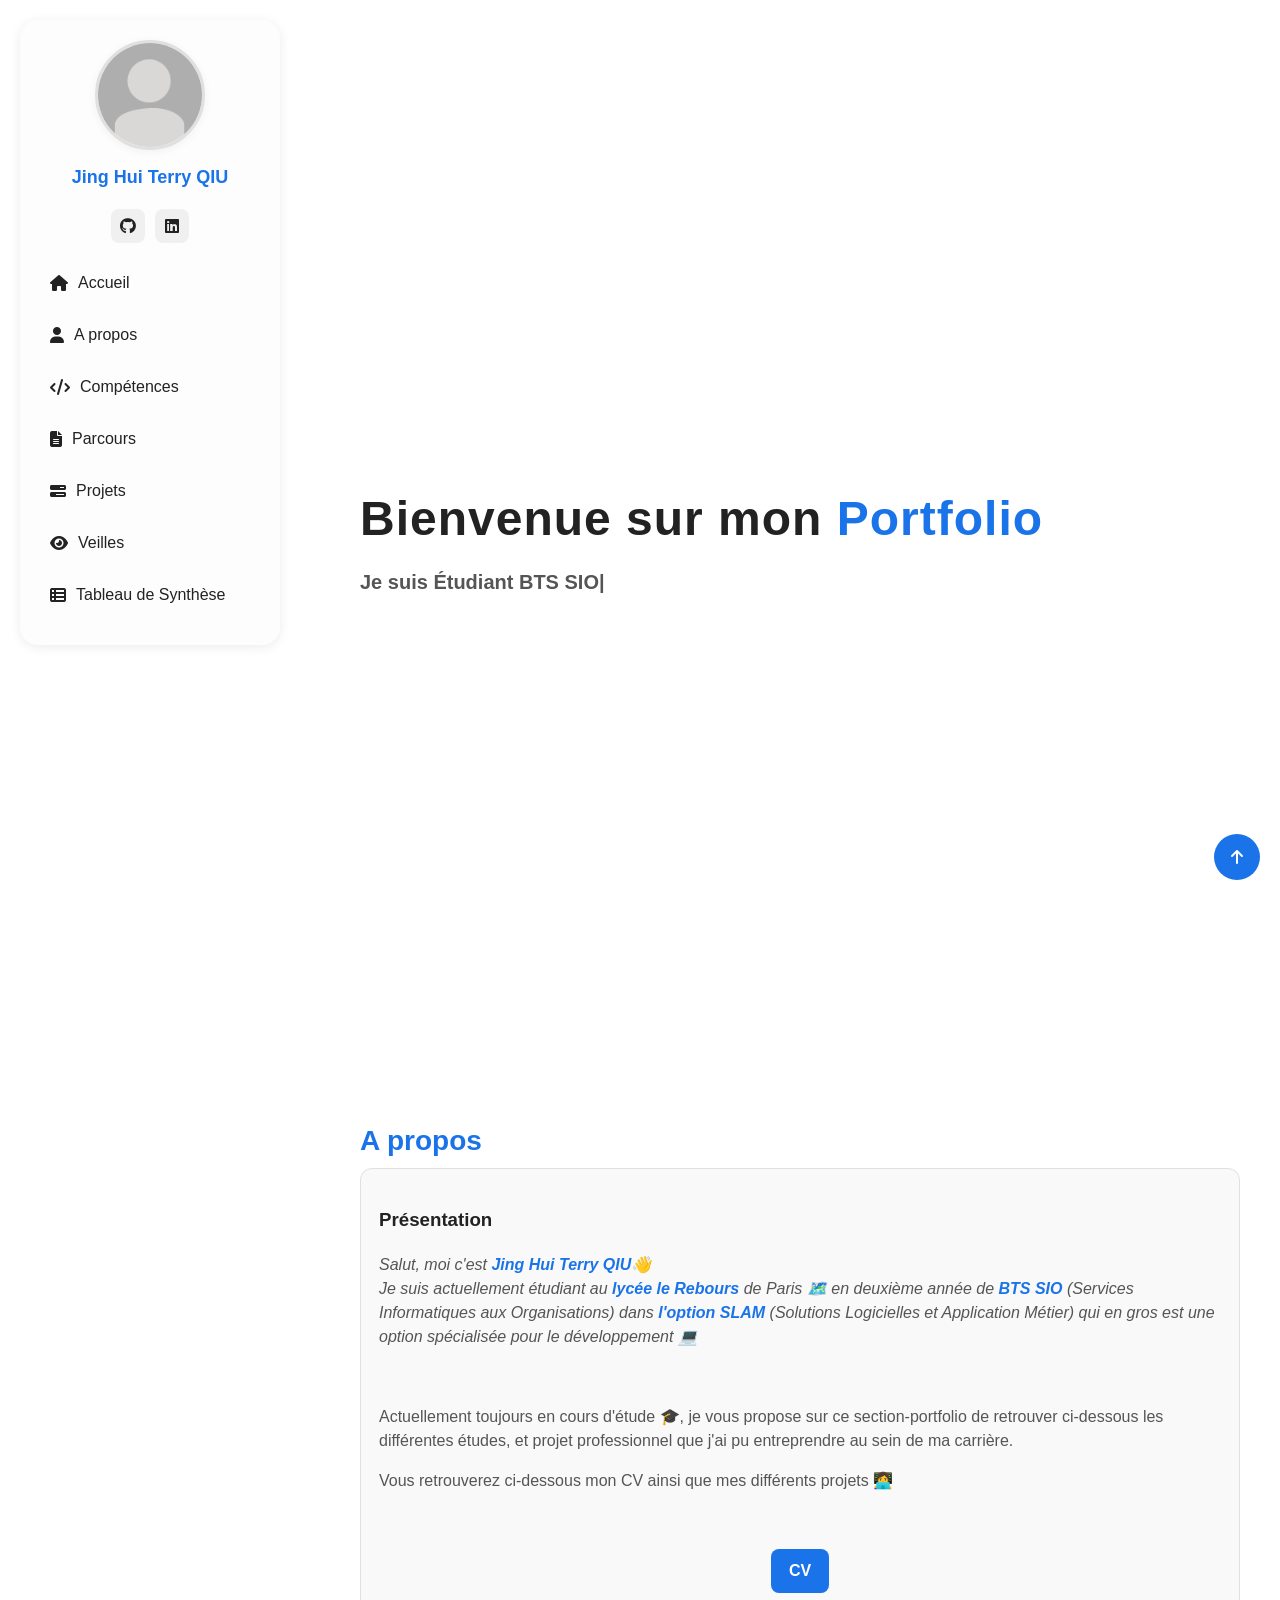
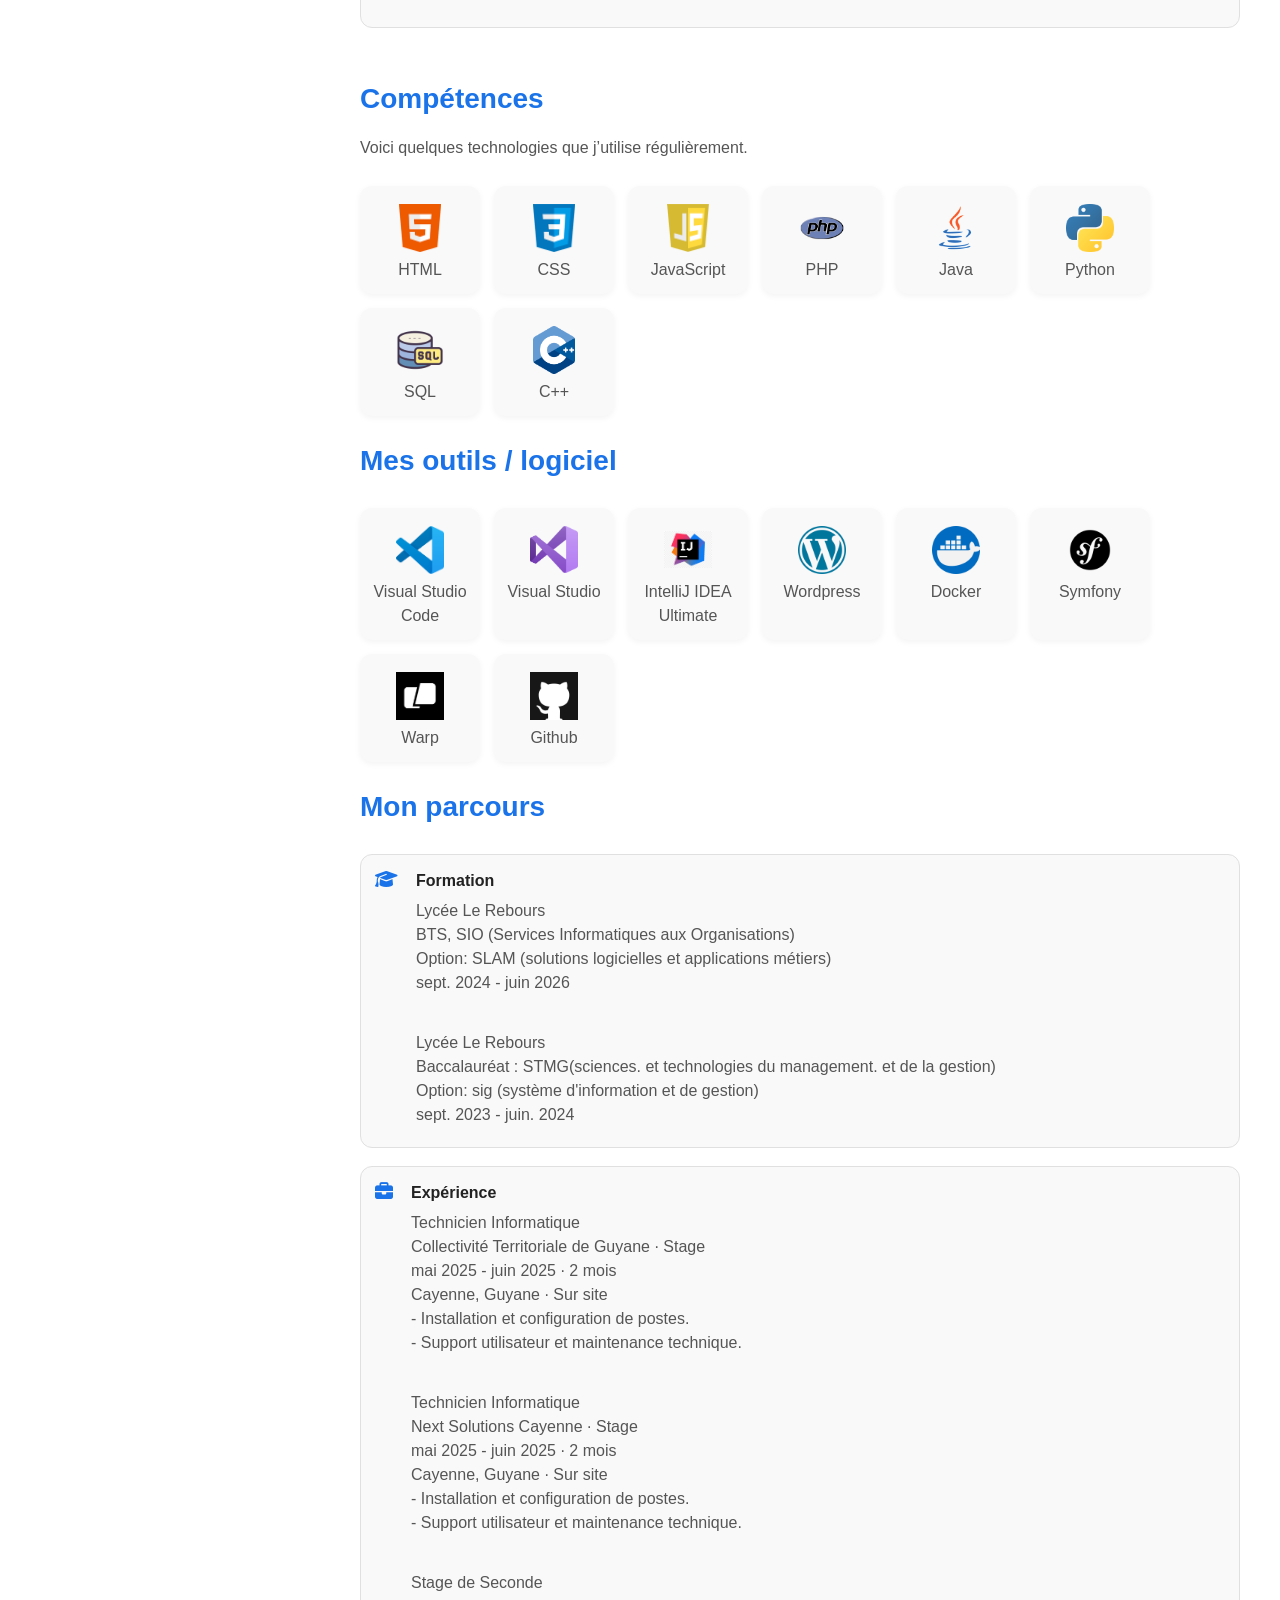
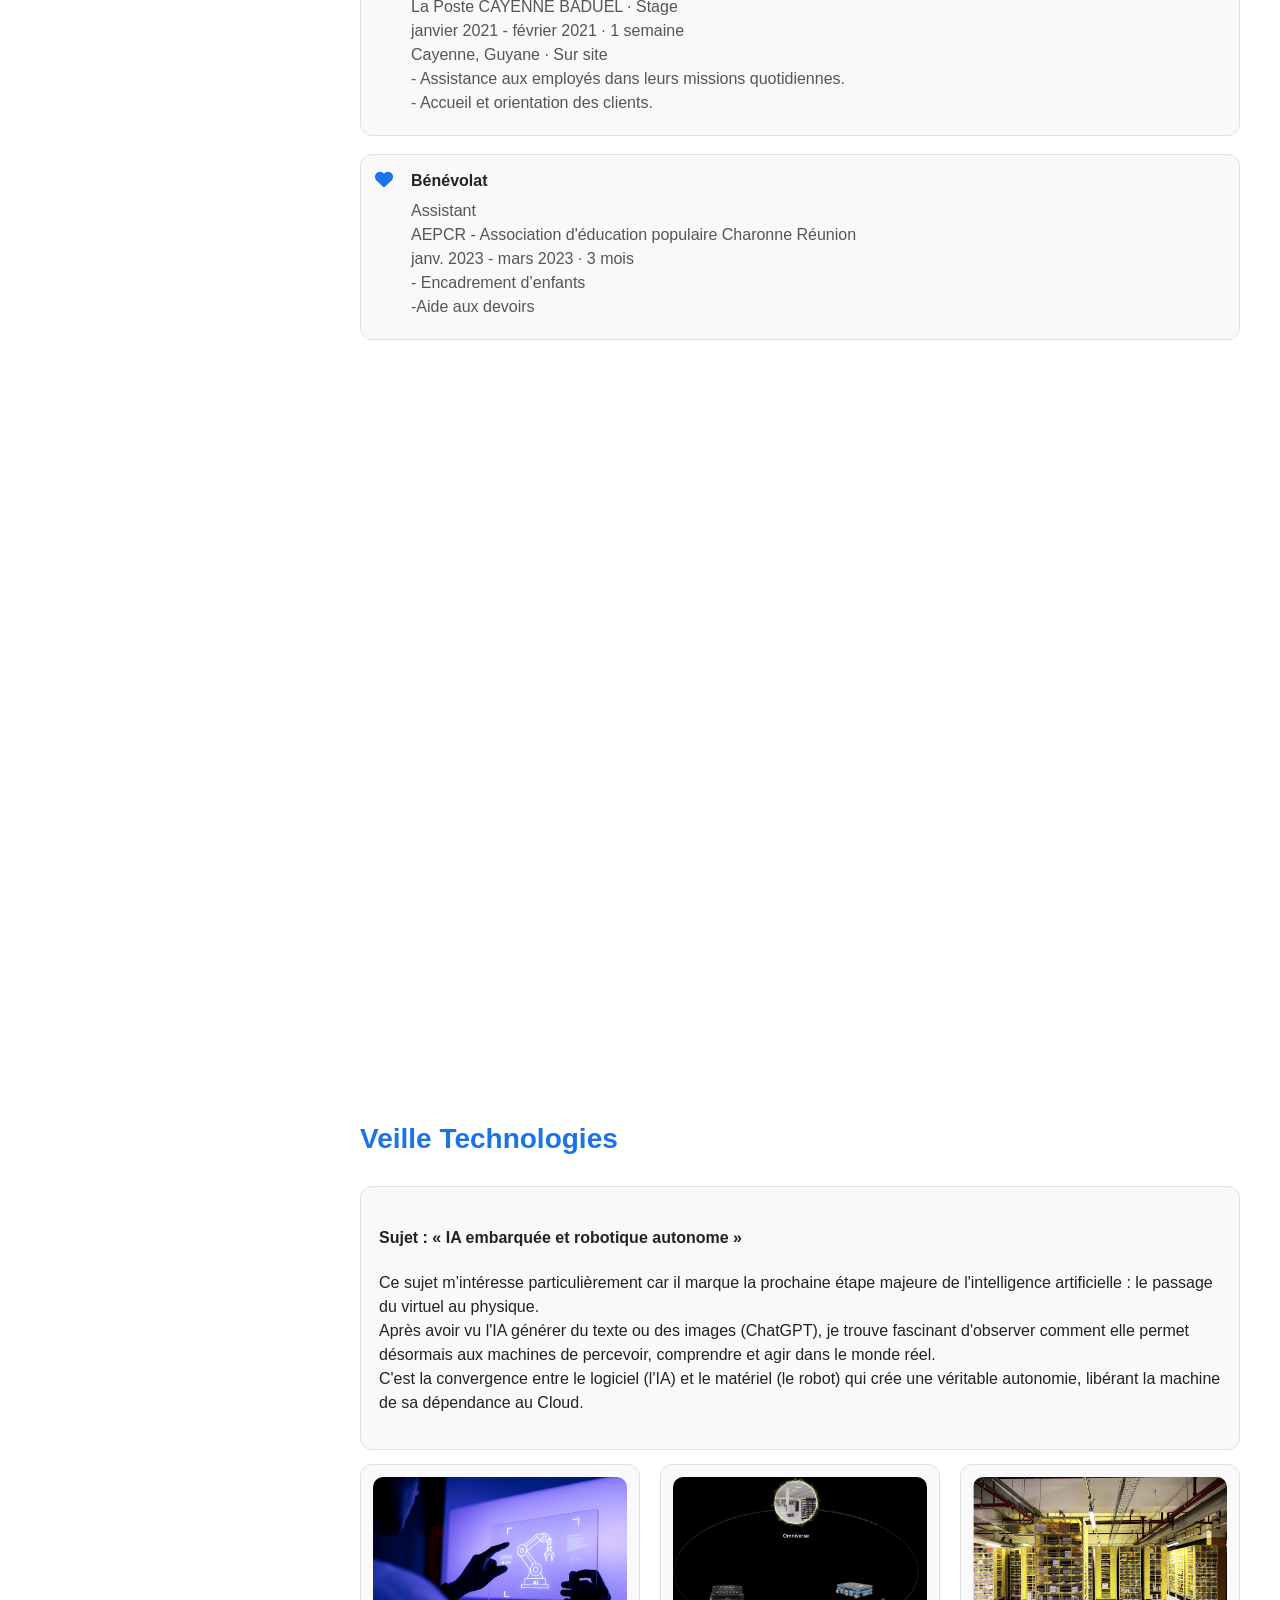
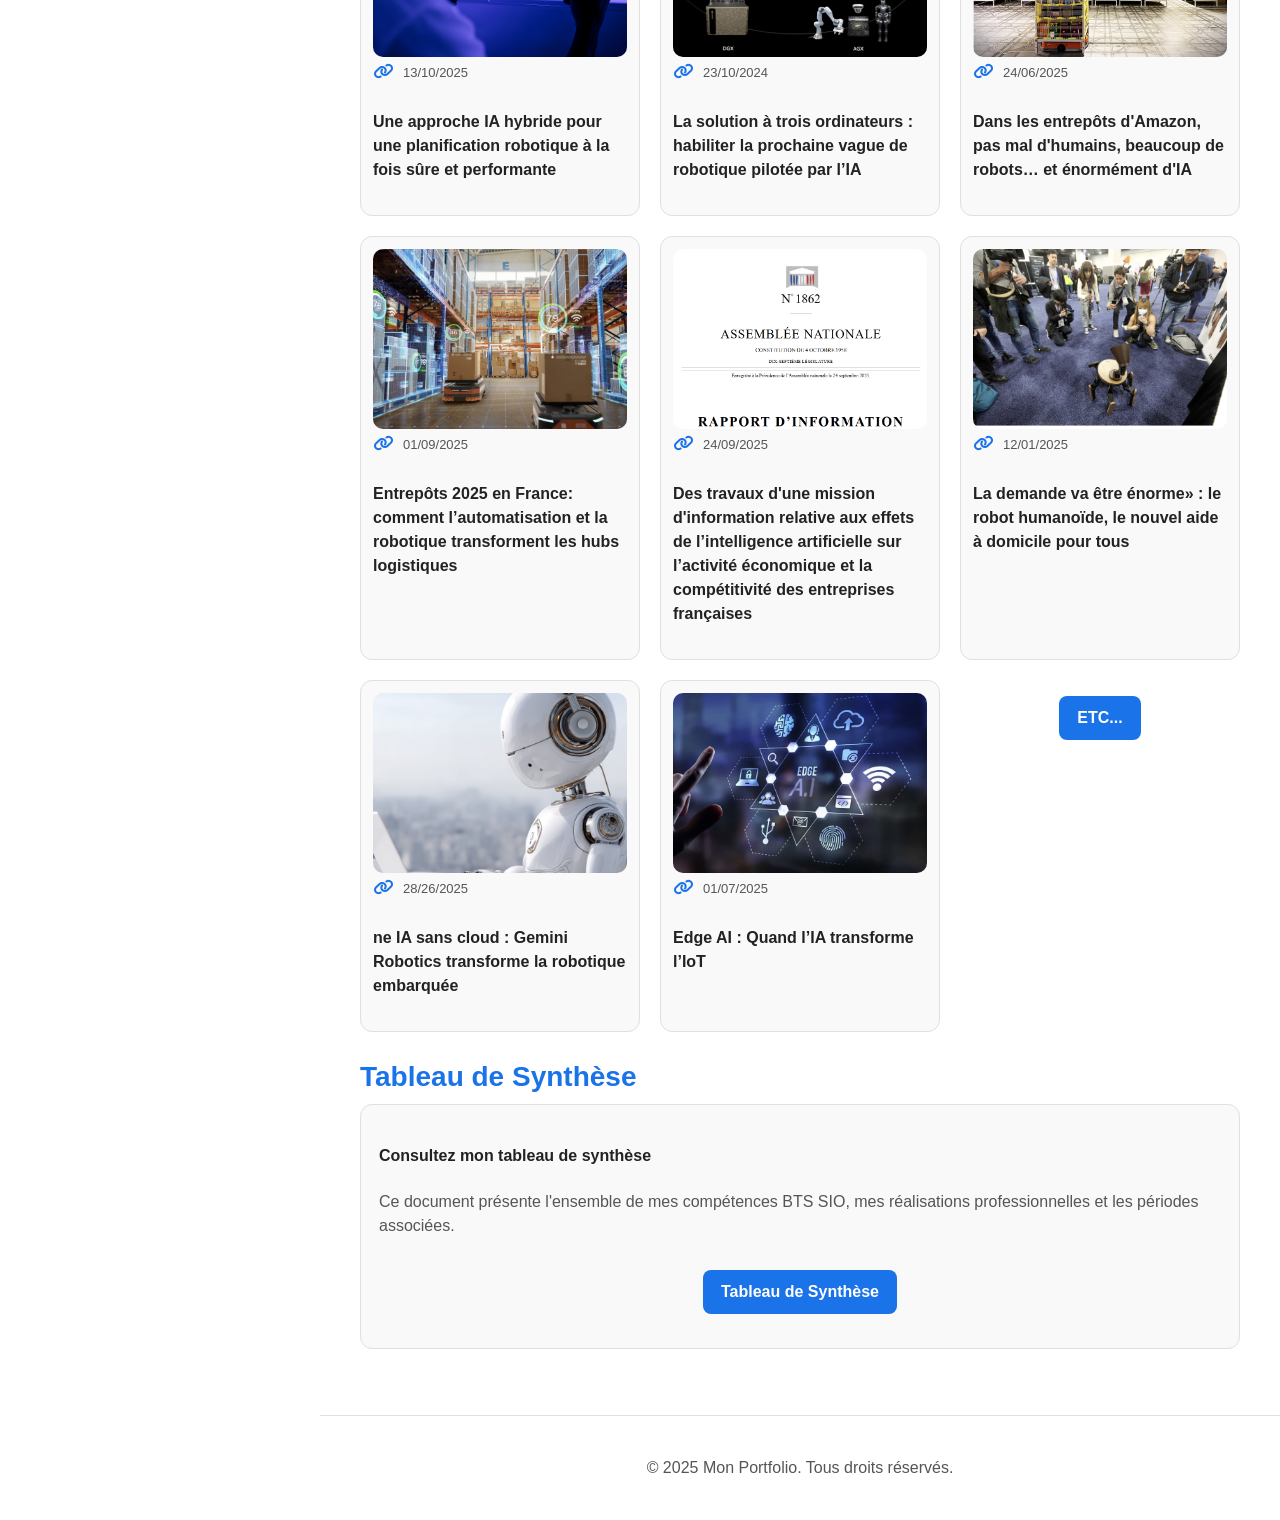
==== index.html @ a41302c7 "mise a jour 01" ====
<!DOCTYPE html>
<html lang="fr">
<head>
  <meta charset="UTF-8">
  <meta name="viewport" content="width=device-width, initial-scale=1.0">
  <title>Portfolio BTS SIO | Jing Hui Terry QIU</title>
  
  <link href="style.css" rel="stylesheet">
  <link rel="stylesheet" href="https://cdnjs.cloudflare.com/ajax/libs/font-awesome/6.5.0/css/all.min.css">

</head>

<body>

  <button type="button" class="mobile-nav-toggle d-xl-none">
    <i class="fas fa-bars"></i>
  </button>

  <div id="preloader">
    <div id="status"></div>
  </div>

  <header id="header">
    <div class="profile">
      <div class="blob"></div>
      <img src="img/anonyme.png" alt="Ma photo" class="img-fluid rounded-circle">
      <h1 class="neon">Jing Hui Terry QIU</h1>
      <div class="social-links mt-3">
        <a href="https://github.com/TerryQiu3007" target="_blank"><i class="fab fa-github"></i></a>
        <a href="https://www.linkedin.com/in/jing-hui-terry-qiu-37238132b/" target="_blank"><i class="fab fa-linkedin"></i></a>
      </div>
    </div>

    <nav class="nav-menu">
      <ul>
        <li class="active"><a href="#hero"><i class="fas fa-house"></i> <span>Accueil</span></a></li>
        <li><a href="#about"><i class="fas fa-user"></i> <span>A propos</span></a></li>
        <li><a href="#section-competences"><i class="fas fa-code"></i> <span>Compétences</span></a></li>
        <li><a href="#section-parcours"><i class="fas fa-file-alt"></i> <span>Parcours</span></a></li>
        <li><a href="#section-projet"><i class="fa-solid fa-bars-progress"></i> <span>Projets</span></a></li>
        <li><a href="#section-epreuves"><i class="fa-solid fa-eye"></i> <span>Veilles</span></a></li>
        <li><a href="#section-tableau"><i class="fa-solid fa-table-list"></i> <span>Tableau de Synthèse</span></a></li>
      </ul>
    </nav>
  </header>

  <section id="hero">
    <div class="conteneur-hero">
      <h1>Bienvenue sur mon <span class="neon">Portfolio</span></h1>
      <h3>Je suis <span class="typed-text"></span><span class="typed-cursor">|</span></h3>
    </div>
  </section>

  <main id="main">

    <section id="about" class="section-presentation reveal">
      <div class="titre-section">
        <h2>A propos</h2>
        <div class="carte-service">
        <h3>Présentation</h3>
    
            <p class="texte-italique">
             Salut, moi c'est <b><strong class="neon2">Jing Hui Terry QIU</strong></b>👋<br>
			 Je suis actuellement étudiant au <b class="neon2">lycée le Rebours</b> de Paris 🗺️ en deuxième année de <b class="neon2">BTS SIO</b> (Services Informatiques aux Organisations) dans <b class="neon2">l'option SLAM</b> (Solutions Logicielles et Application Métier) qui en gros est une option spécialisée pour le développement 💻 
            </p>
			<br>
            <p>
             Actuellement toujours en cours d'étude 🎓, je vous propose sur ce section-portfolio de retrouver ci-dessous les différentes études, et projet professionnel que j'ai pu entreprendre au sein de ma carrière.
            </p>
			
			<p>
           Vous retrouverez ci-dessous mon CV ainsi que mes différents projets  👩‍💻
            </p>
			<br>
      <center>
			<div class="bouton-cv"><a href="pj/CV.pdf" target="_blank">
				<div style="text-align: center;"><p><span class="bg"></span><span class="base"></span><span class="text">CV</span></p></div></a>
			</div>
      </center>
    </div>
        </div>
    </section>
<br>
    <section id="section-competences" class="section-competences reveal">
      <div class="titre-section">
        <h2>Compétences</h2>
        <p>Voici quelques technologies que j’utilise régulièrement.</p>
      </div>
      <div class="skills-part">
        <div class="skills-parent">
          <div class="carte-competence reveal">
            <div class="icone-competence"><img src="img/html.png" alt="HTML"></div>
            <div class="skills-name"><p>HTML</p></div>
          </div>
          <div class="carte-competence reveal">
            <div class="icone-competence"><img src="img/css.png" alt="CSS"></div>
            <div class="skills-name"><p>CSS</p></div>
          </div>
          <div class="carte-competence reveal">
            <div class="icone-competence"><img src="img/javascript.png" alt="JS"></div>
            <div class="skills-name"><p>JavaScript</p></div>
          </div>
          <div class="carte-competence reveal">
            <div class="icone-competence"><img src="img/php.png" alt="PHP"></div>
            <div class="skills-name"><p>PHP</p></div>
          </div>
          <div class="carte-competence reveal">
            <div class="icone-competence"><img src="img/java.png" alt="JAVA"></div>
            <div class="skills-name"><p>Java</p></div>
          </div>
          <div class="carte-competence reveal">
            <div class="icone-competence"><img src="img/python.png" alt="PY"></div>
            <div class="skills-name"><p>Python</p></div>
          </div>
          <div class="carte-competence reveal">
            <div class="icone-competence"><img src="img/sql.png" alt="SQL"></div>
            <div class="skills-name"><p>SQL</p></div>
          </div>
          <div class="carte-competence reveal">
            <div class="icone-competence"><img src="img/cpp.png" alt="CPP"></div>
            <div class="skills-name"><p>C++</p></div>
          </div>
        </div>
      </div>
      <br>
      <div class="titre-section">
      <h2>Mes outils / logiciel</h2>
      </div>
      <div class="skills-part">
        <div class="skills-parent">
          <div class="carte-competence reveal"><div class="icone-competence"><img src="img/vscode.png" alt="vscode"></div><div class="skills-name"><p>Visual Studio Code</p></div></div>
          <div class="carte-competence reveal"><div class="icone-competence"><img src="img/vs.png" alt="vs"></div><div class="skills-name"><p>Visual Studio</p></div></div>
          <div class="carte-competence reveal"><div class="icone-competence"><img src="img/IJ.png" alt="IJU"></div><div class="skills-name"><p>IntelliJ IDEA Ultimate</p></div></div>
          <div class="carte-competence reveal"><div class="icone-competence"><img src="img/wordpress.png" alt="wordpress"></div><div class="skills-name"><p>Wordpress</p></div></div>
          <div class="carte-competence reveal"><div class="icone-competence"><img src="img/docker.png" alt="Docker"></div><div class="skills-name"><p>Docker</p></div></div>
          <div class="carte-competence reveal"><div class="icone-competence"><img src="img/symfony.png" alt="symfony"></div><div class="skills-name"><p>Symfony</p></div></div>
          <div class="carte-competence reveal"><div class="icone-competence"><img src="img/warp.png" alt="warp"></div><div class="skills-name"><p>Warp</p></div></div>
          <div class="carte-competence reveal"><div class="icone-competence"><img src="img/github.png" alt="github"></div><div class="skills-name"><p>Github</p></div></div>
        </div>
      </div>  

    </section>
    <br>
    <section id="section-parcours" class="section-parcours reveal">
      <div class="titre-section">
        <h2>Mon parcours</h2>
      </div>
      <div class="carte-parcours">
        <div class="icone-parcours"><i class="fas fa-graduation-cap"></i></div>
        <div class="contenu-parcours">
          <div class="entete-parcours"><h4>Formation</h4></div>
          <div class="texte-parcours">
            <p>
            Lycée Le Rebours<br>
            BTS, SIO (Services Informatiques aux Organisations)<br>
            Option: SLAM (solutions logicielles et applications métiers)<br>
            sept. 2024 - juin 2026
            </p>
            <br>
            <p>
            Lycée Le Rebours<br>
            Baccalauréat : STMG(sciences. et technologies du management. et de la gestion)<br>
            Option: sig (système d'information et de gestion)<br>
            sept. 2023 - juin. 2024<br>
            </p>
          </div>
        </div>
      </div>
      <div class="carte-parcours">
        <div class="icone-parcours"><i class="fas fa-briefcase"></i></div>
        <div class="contenu-parcours">
          <div class="entete-parcours"><h4>Expérience</h4></div>
          <div class="texte-parcours">
          <p>
          Technicien Informatique<br>
          Collectivité Territoriale de Guyane · Stage<br>
          mai 2025 - juin 2025 · 2 mois<br>
          Cayenne, Guyane · Sur site<br>
          - Installation et configuration de postes.<br>
          - Support utilisateur et maintenance technique.<br>
          </p>
          <br>
          <p>
          Technicien Informatique<br>
          Next Solutions Cayenne · Stage<br>
          mai 2025 - juin 2025 · 2 mois<br>
          Cayenne, Guyane · Sur site<br>
          - Installation et configuration de postes.<br>
          - Support utilisateur et maintenance technique.<br>
          </p>
          <br>
          <p>
          Stage de Seconde<br>
          La Poste CAYENNE BADUEL · Stage<br>
          janvier 2021 - février 2021 · 1 semaine<br>
          Cayenne, Guyane · Sur site<br>
          - Assistance aux employés dans leurs missions quotidiennes.<br>
          - Accueil et orientation des clients.<br>
          </p>
          </div>
        </div>
      </div>
      <div class="carte-parcours">
        <div class="icone-parcours"><i class="fa-solid fa-heart"></i></div>
        <div class="contenu-parcours">
          <div class="entete-parcours"><h4>Bénévolat</h4></div>
          <div class="texte-parcours">
            <p>
            Assistant<br>
            AEPCR - Association d'éducation populaire Charonne Réunion<br>
            janv. 2023 - mars 2023 · 3 mois<br>
            - Encadrement d’enfants <br>
            -Aide aux devoirs<br>
            </p>
          </div>
        </div>
      </div>
    </section>

    <section id="section-projet" class="section-projet reveal">
      <div class="titre-section">
        <h2>Projet</h2>
        <p>Quelques projets réalisés.</p>
      </div>
      <div class="conteneur-projets">

        <div class="carte-projet">
          <div class="image-projet">
            <img src="img/tetris.png" alt="projet1">
          </div>
          <a href="https://github.com/TerryQiu3007/Tetris"target="_blank"><i class="fas fa-link"></i></a>
          <span class="date">2025</span>
          <h4>Tetris</h4>
        </div>

        <div class="carte-projet">
          <div class="image-projet">
            <img src="img/jeux_plant.png" alt="projet2">
          </div>
          <a href="https://github.com/TerryQiu3007/Plant"target="_blank"><i class="fas fa-link"></i></a>
          <span class="date">2025</span>
          <h4>Plant</h4>
        </div>

        <div class="carte-projet">
          <div class="image-projet">
            <img src="img/PvZ.png" alt="projet3">
          </div>
          <a href="https://github.com/TerryQiu3007/PvZ"target="_blank"><i class="fas fa-link"></i></a>
          <span class="date">2025</span>
          <h4>Plante vs Zombie</h4>
        </div>

        <div class="carte-projet">
          <div class="image-projet">
            <img src="img/Lemust.png" alt="projet3">
          </div>
          <a href="https://sio2026-wp-jhtqzb.sio1-2lerebours.org/wordpress/"target="_blank"><i class="fas fa-link"></i></a>
          <span class="date">2025</span>
          <h4>Site Wordpress</h4>
        </div>

         <div class="carte-projet">
          <div class="image-projet">
            <img src="img/pokemon_explorer.png" alt="projet3">
          </div>
          <span class="date">2024</span>
          <h4>Site Vitrine (API)</h4>
        </div>

      </div>
    </section>
    <br>
    <section id="section-epreuves" class="section-epreuves reveal">
      <div class="titre-section">
        <h2>Veille Technologies</h2>
      </div>
      <div class="carte-service">
        <h4 class="title">Sujet : « IA embarquée et robotique autonome »</h4>
        <p>
        Ce sujet m’intéresse particulièrement car il marque la prochaine étape majeure de l'intelligence artificielle : le passage du virtuel au physique. <br>
        Après avoir vu l'IA générer du texte ou des images (ChatGPT), je trouve fascinant d'observer comment elle permet désormais aux machines de percevoir, comprendre et agir dans le monde réel. <br>
        C'est la convergence entre le logiciel (l'IA) et le matériel (le robot) qui crée une véritable autonomie, libérant la machine de sa dépendance au Cloud.<br>
        </p>
      </div>
      <section class="section-projet">
      <div class="conteneur-projets">
        <div class="carte-projet">
          <div class="image-projet"><img src="img/art1.png" alt="Article1"></div>
          <a href="https://list.cea.fr/fr/13-octobre-2025-une-approche-ia-hybride-pour-une-planification-robotique-a-la-fois-sure-et-performante/"target="_blank"><i class="fas fa-link"></i></a><span class="date">13/10/2025</span><h4>Une approche IA hybride pour une planification robotique à la fois sûre et performante</h4>
        </div>
        <div class="carte-projet">
          <div class="image-projet"><img src="img/art2.png" alt="Article2"></div>
          <a href="https://blogs.nvidia.fr/les-trois-solutions-informatiques-habiliter-la-prochaine-vague-de-robotique-pilotee-par-lia/"target="_blank"><i class="fas fa-link"></i></a><span class="date">23/10/2024</span><h4>La solution à trois ordinateurs : habiliter la prochaine vague de robotique pilotée par l’IA</h4>
        </div>
        <div class="carte-projet">
          <div class="image-projet"><img src="img/art3.png" alt="Article3"></div>
          <a href="https://www.journaldunet.com/retail/1542619-dans-les-entrepots-d-amazon-pas-mal-d-humains-beaucoup-de-robots-et-enormement-d-ia/"target="_blank"><i class="fas fa-link"></i></a><span class="date">24/06/2025</span><h4>Dans les entrepôts d'Amazon, pas mal d'humains, beaucoup de robots… et énormément d'IA</h4>
        </div>
        <div class="carte-projet">
          <div class="image-projet"><img src="img/art4.png" alt="Article4"></div>
          <a href="https://www.depotinfo.fr/article/entrepot-marche-nouvelles/entrepots-2025-en-france-comment-lautomatisation-et-la-robotique-transforment-les-hubs-logistiques"target="_blank"><i class="fas fa-link"></i></a><span class="date">01/09/2025</span><h4>Entrepôts 2025 en France: comment l’automatisation et la robotique transforment les hubs logistiques</h4>
        </div>
        <div class="carte-projet">
          <div class="image-projet"><img src="img/art5.png" alt="Article5"></div>
          <a href="https://www.assemblee-nationale.fr/dyn/17/rapports/cion-eco/l17b1862_rapport-information"target="_blank"><i class="fas fa-link"></i></a><span class="date">24/09/2025</span><h4>Des travaux d'une mission d'information relative aux effets de l’intelligence artificielle sur l’activité économique et la compétitivité des entreprises françaises</h4>
        </div>
        <div class="carte-projet">
          <div class="image-projet"><img src="img/art6.png" alt="Article6"></div>
          <a href="https://emploi.lefigaro.fr/formation-professionnelle/la-demande-va-etre-enorme-le-robot-humanoide-le-nouvel-aide-a-domicile-pour-tous-20250112"target="_blank"><i class="fas fa-link"></i></a><span class="date">12/01/2025</span><h4>La demande va être énorme» : le robot humanoïde, le nouvel aide à domicile pour tous</h4>
        </div>
        <div class="carte-projet">
          <div class="image-projet"><img src="img/art7.png" alt="Article7"></div>
          <a href="https://www.aivancity.ai/blog/une-ia-sans-cloud-gemini-robotics-transforme-la-robotique-embarquee/"target="_blank"><i class="fas fa-link"></i></a><span class="date">28/26/2025</span><h4>ne IA sans cloud : Gemini Robotics transforme la robotique embarquée</h4>
        </div>
        <div class="carte-projet">
          <div class="image-projet"><img src="img/art8.png" alt="Article8"></div>
          <a href="https://hapyservices.com/edge-ai/"target="_blank"><i class="fas fa-link"></i></a><span class="date">01/07/2025</span><h4>Edge AI : Quand l’IA transforme l’IoT</h4>
        </div>

        <center>
          <div class="bouton-cv"><a href="pj/tableau.pdf" target="_blank">
				    <div style="text-align: center;"><p><span class="bg"></span><span class="base"></span><span class="text">ETC...</span></p></div></a>
			    </div>
        </center>

      </div>
      </section>

      <br>
    </section>
    <section id="section-tableau" class="section-contact reveal">
      <div class="titre-section">
        <h2>Tableau de Synthèse</h2>
        <div class="carte-service">
          <h4 class="title">Consultez mon tableau de synthèse</h4>
          <p>Ce document présente l'ensemble de mes compétences BTS SIO, mes réalisations professionnelles et les périodes associées.</p>
          <center>
            <div class="bouton-cv"><a href="pj/8 - BTS SIO - Tableau de synthèse - Epreuve E5.pdf" target="_blank">
				      <div style="text-align: center;"><p><span class="bg"></span><span class="base"></span><span class="text">Tableau de Synthèse</span></p></div></a>
			      </div>
          </center>
        </div>
      </div>
    </section>

  </main>

  <footer id="footer">
    <p>&copy; 2025 Mon Portfolio. Tous droits réservés.</p>
  </footer>

  <a href="#hero" class="bouton-retour-haut"><i class="fas fa-arrow-up"></i></a>

<script>
  document.addEventListener("DOMContentLoaded", function() {
    
    // 1. Suppression du Preloader
    const preloader = document.getElementById("preloader");
    if (preloader) {
      setTimeout(() => {
        preloader.style.opacity = "0";
        setTimeout(() => { preloader.style.display = "none"; }, 500);
      }, 500);
    }

    // 2. Gestion du Menu Mobile
    const mobileNavToggle = document.querySelector('.mobile-nav-toggle');
    const header = document.getElementById('header');
    const body = document.body;

    if (mobileNavToggle) {
      mobileNavToggle.addEventListener('click', function() {
        header.classList.toggle('mobile-nav-active');
        body.classList.toggle('mobile-nav-active');
        this.querySelector('i').classList.toggle('fa-bars');
        this.querySelector('i').classList.toggle('fa-xmark');
      });
    }

    // Fermer le menu mobile lors du clic sur un lien
    const navLinks = document.querySelectorAll('.nav-menu a');
    navLinks.forEach(link => {
      link.addEventListener('click', () => {
        if (header.classList.contains('mobile-nav-active')) {
          header.classList.remove('mobile-nav-active');
          body.classList.remove('mobile-nav-active');
          mobileNavToggle.querySelector('i').classList.add('fa-bars');
          mobileNavToggle.querySelector('i').classList.remove('fa-xmark');
        }
      });
    });

    // 3. Highlight du menu au scroll (Active Link)
    const sections = document.querySelectorAll('section');
    window.addEventListener('scroll', () => {
      let current = '';
      sections.forEach(section => {
        const sectionTop = section.offsetTop;
        const sectionHeight = section.clientHeight;
        if (pageYOffset >= (sectionTop - sectionHeight / 3)) {
          current = section.getAttribute('id');
        }
      });

      navLinks.forEach(a => {
        a.parentElement.classList.remove('active');
        if (a.getAttribute('href').includes(current)) {
          a.parentElement.classList.add('active');
        }
      });
    });

    // 4. Animation d'apparition au scroll (Intersection Observer)
    const revealElements = document.querySelectorAll('.reveal');
    const revealObserver = new IntersectionObserver((entries) => {
      entries.forEach(entry => {
        if (entry.isIntersecting) {
          entry.target.classList.add('active');
        }
      });
    }, { threshold: 0.1 });

    revealElements.forEach(el => revealObserver.observe(el));

    // 5. Effet Machine à écrire (Typing Effect)
    const typedTextSpan = document.querySelector(".typed-text");
    const textArray = ["Étudiant BTS SIO", "Développeur SLAM", "Passionné d'Info"];
    let textArrayIndex = 0;
    let charIndex = 0;

    function type() {
      if (charIndex < textArray[textArrayIndex].length) {
        typedTextSpan.textContent += textArray[textArrayIndex].charAt(charIndex);
        charIndex++;
        setTimeout(type, 100);
      } else {
        setTimeout(erase, 2000);
      }
    }

    function erase() {
      if (charIndex > 0) {
        typedTextSpan.textContent = textArray[textArrayIndex].substring(0, charIndex - 1);
        charIndex--;
        setTimeout(erase, 50);
      } else {
        textArrayIndex++;
        if (textArrayIndex >= textArray.length) textArrayIndex = 0;
        setTimeout(type, 1000);
      }
    }
    
    // Lancer l'effet machine à écrire s'il y a l'élément
    if(typedTextSpan) type();

  });
</script>

</body>
</html>
---- style.css ----
:root{
  --bg:#ffffff; /* fond général */
  --card:#f9f9f9;
  --muted:#555555;
  --accent:#1a73e8;
  --accent-2:#185abc;
  --glass: rgba(0,0,0,0.03);
  --neon:#1a73e8;
  --neon-2:#333333;
  --text:#222222;
  --max-width:1100px;
}


/* --- CSS CRITIQUE POUR LE DESIGN --- */
    html {
      scroll-behavior: smooth;
    }

    /* Bouton Mobile */
    .mobile-nav-toggle {
      position: fixed;
      top: 15px;
      right: 15px;
      z-index: 9999;
      background: #333; /* A ajuster selon votre thème */
      color: #fff;
      border: 0;
      padding: 10px 15px;
      border-radius: 5px;
      cursor: pointer;
      display: none; /* Caché sur PC */
    }

    @media (max-width: 991px) {
      .mobile-nav-toggle { display: block; }
      
      /* Menu Mobile caché par défaut */
      header {
        left: -300px;
        transition: 0.5s;
        position: fixed;
        width: 300px;
        height: 100vh;
        z-index: 999;
        background: #040b14; /* Fond sombre par défaut */
      }
      
      header.mobile-nav-active {
        left: 0;
      }

      body.mobile-nav-active {
        overflow: hidden; /* Empêche le scroll quand menu ouvert */
      }
    }

    /* Animation d'apparition au scroll (Reveal) */
    .reveal {
      opacity: 0;
      transform: translateY(30px);
      transition: all 0.8s ease-out;
    }

    .reveal.active {
      opacity: 1;
      transform: translateY(0);
    }

    /* Highlight du menu actif */
    .nav-menu ul li.active a {
      color: #149ddd; /* Bleu standard, à adapter à votre néon */
      font-weight: bold;
    }

    /* Curseur machine à écrire */
    .typed-cursor {
      opacity: 1;
      animation: blink 0.7s infinite;
    }
    @keyframes blink {
      0% { opacity: 1; }
      50% { opacity: 0; }
      100% { opacity: 1; }
    }

    
/* Reset basique */
*{box-sizing:border-box}
html,body{height:100%}
body{
  margin:0;padding:0;font-family: 'Segoe UI', Roboto, Helvetica, Arial, sans-serif;
  background: var(--bg);
  color:var(--text);-webkit-font-smoothing:antialiased; -moz-osx-font-smoothing:grayscale;
  line-height:1.5;overflow-x:hidden;
}
img{max-width:100%;height:auto;display:block}
a{color:var(--accent);text-decoration:none}
.container{width:calc(100% - 40px);max-width:var(--max-width);margin:0 auto}

/* Preloader simple */
#preloader{position:fixed;left:0;top:0;right:0;bottom:0;background:var(--bg);z-index:9999;display:flex;align-items:center;justify-content:center}
#preloader #status{width:48px;height:48px;border-radius:50%;border:4px solid rgba(0,0,0,0.05);border-top-color:var(--accent);animation:spin 1s linear infinite}
@keyframes spin{to{transform:rotate(360deg)}}

/* Header / sidebar */
#header{position:fixed;left:20px;top:20px;width:260px;background:var(--bg-alt, #fdfdfd);border-radius:18px;padding:20px;z-index:50;box-shadow:0 2px 12px rgba(0,0,0,0.08)}
#header .profile{display:flex;flex-direction:column;align-items:center;text-align:center}
#header .profile img.img-fluid.rounded-circle{width:110px;height:110px;object-fit:cover;border-radius:999px;border:3px solid #e0e0e0;box-shadow:0 2px 10px rgba(0,0,0,0.05)}
#header .profile h1{font-size:18px;margin:14px 0 6px;color:var(--text)}
#header .profile .neon{color:var(--accent);text-shadow:none}
#header .social-links{display:flex;gap:10px}
#header .social-links a{width:34px;height:34px;border-radius:8px;background:#f0f0f0;display:inline-flex;align-items:center;justify-content:center;color:var(--text);font-size:16px}

/* Nav menu */
.nav-menu{margin-top:18px}
.nav-menu ul{list-style:none;padding:0;margin:0}
.nav-menu li{margin:8px 0}
.nav-menu a{display:flex;align-items:center;gap:10px;padding:10px;border-radius:10px;color:var(--text);background:transparent}
.nav-menu li.active a, .nav-menu a:hover{background:var(--accent);color:#fff;}

/* Hero */
#hero{margin-left:320px;min-height:120vh;display:flex;align-items:center;padding:80px 40px;background:var(--bg)}
.conteneur-hero{max-width:900px}
#hero h1{font-size:48px;letter-spacing:1px;margin:0 0 12px;color:var(--text)}
#hero h3{font-size:20px;margin:0;color:var(--muted)}
.span.loader{display:inline-block}
.span.loader .m{display:inline-block;animation:float 1.2s ease-in-out infinite}
@keyframes float{0%{transform:translateY(0)}50%{transform:translateY(-6px)}100%{transform:translateY(0)}}

/* Sections */
main{margin-left:320px;padding:40px}
.titre-section{margin-bottom:26px}
.titre-section h2{font-size:28px;margin:0 0 6px;color:var(--accent)}
.titre-section p{color:var(--muted);max-width:900px}

/* A propos / section-presentation */
.section-presentation .carte-presentation{background:var(--card);padding:18px;border-radius:12px;border:1px solid #e0e0e0}
.conteneur-image{width:100%;display:flex;justify-content:center}
.photo-profil{width:220px;height:220px;border-radius:12px;object-fit:cover;border:2px solid #e0e0e0}
.content h3{margin-top:0;color:var(--text)}
.texte-italique{font-style:italic;color:var(--muted)}
.bouton-cv a{display:inline-block}
.bouton-cv p{position:relative;display:inline-block;padding:10px 18px;border-radius:8px;background:var(--accent);color:#fff;font-weight:700}

/* Accordion secret */
.accordion__checkbox{display:none}
.accordion__heading{cursor:pointer;padding:12px;background:transparent;border-radius:8px}
.accordion__content{max-height:0;overflow:hidden;transition:all .35s ease;padding:0 10px}
.accordion__checkbox:checked ~ .accordion__content{max-height:800px;padding:20px}

/* Skills, badges */
.section-competences .img-fluid{display:inline-block}
.skills-part .skills-parent{display:flex;flex-wrap:wrap;gap:14px}
.carte-competence{background:var(--card);padding:12px;border-radius:12px;width:120px;text-align:center;box-shadow:0 2px 6px rgba(0,0,0,0.05)}
.icone-competence img{width:48px;height:48px;object-fit:contain;margin:6px auto}
.skills-name p{margin:6px 0 0;color:var(--muted);text-transform:capitalize}

/* Resume / timeline */
.carte-parcours{display:flex;gap:18px;align-items:flex-start;margin-bottom:18px;background:var(--card);padding:14px;border-radius:12px;border:1px solid #e0e0e0}
.contenu-parcours{min-width:140px}
.entete-parcours h4{margin:0 0 6px;color:var(--text)}
.texte-parcours p{margin:6px 0;color:var(--muted)}
.icone-parcours i{font-size:18px;color:var(--accent)}

/* Portfolio grid */
.section-projet .conteneur-projets{display:grid;grid-template-columns:repeat(auto-fit,minmax(260px,1fr));gap:20px}
.carte-projet{background:var(--card);padding:12px;border-radius:12px;overflow:hidden;border:1px solid #e0e0e0}
.image-projet{position:relative;border-radius:10px;overflow:hidden}
.image-projet img{display:block;width:100%;height:180px;object-fit:cover}
.liens-projet{position:absolute;right:10px;bottom:10px;display:flex;gap:8px}
.liens-projet a{width:42px;height:42px;border-radius:8px;display:inline-flex;align-items:center;justify-content:center;background:rgba(0,0,0,0.05);color:var(--text)}
.date{font-size:13px;color:var(--muted);padding:6px 10px;border-radius:6px;display:inline-block}

/* Services / icon boxes */
.carte-service{background:var(--card);padding:18px;border-radius:12px;margin-bottom:14px;border:1px solid #e0e0e0}
.carte-service .icon{font-size:28px;margin-bottom:10px;color:var(--accent)}
.carte-service .title a{color:var(--text);font-weight:700}
.carte-service .description{color:var(--muted);font-size:14px}

/* Contact / form */
.section-contact .infos-contact{background:var(--card);padding:20px;border-radius:12px;border:1px solid #e0e0e0}
.champ-formulaire{width:100%;padding:10px;border-radius:8px;background:#fff;border:1px solid #ccc;color:var(--text)}
.champ-formulaire:focus{outline:none;box-shadow:0 0 0 3px rgba(26,115,232,0.2)}
button[type=submit]{background:var(--accent);padding:12px 20px;border-radius:8px;border:none;color:#fff;font-weight:700;cursor:pointer}

/* Footer */
#footer{margin-left:320px;padding:24px;background:transparent;text-align:center;color:var(--muted);border-top:1px solid #e0e0e0}
.bouton-retour-haut{position:fixed;right:20px;bottom:20px;width:46px;height:46px;border-radius:50%;background:var(--accent);display:flex;align-items:center;justify-content:center;color:#fff}

/* Neon styles removed */
.neon{color:var(--accent);text-shadow:none}
.neon2{color:var(--accent);text-shadow:none}

/* Blob (profile background) */
.blob{display:none}

/* Responsive: mobile collapse header */
@media (max-width:1000px){
  #header{position:relative;width:100%;left:0;top:0;margin-bottom:20px}
  main, #hero{margin-left:0;padding:20px}
  .container{width:calc(100% - 24px)}
  #footer{margin-left:0}
}

@media (max-width:600px){
  #hero h1{font-size:28px}
  #header .profile img.img-fluid.rounded-circle{width:84px;height:84px}
  .carte-competence{width:110px}
}

/* petites animations */
.fade-up{opacity:0;transform:translateY(10px);animation:fadeUp .7s forwards}
@keyframes fadeUp{to{opacity:1;transform:none}}

/* AOS fallback simple initialization helper */
[data-aos]{opacity:0;transform:translateY(8px);transition:all .6s ease}
[data-aos].aos-anim{opacity:1;transform:none}

/* Utility classes */
.text-center{text-align:center}
.mt-3{margin-top:12px}

/* fin */
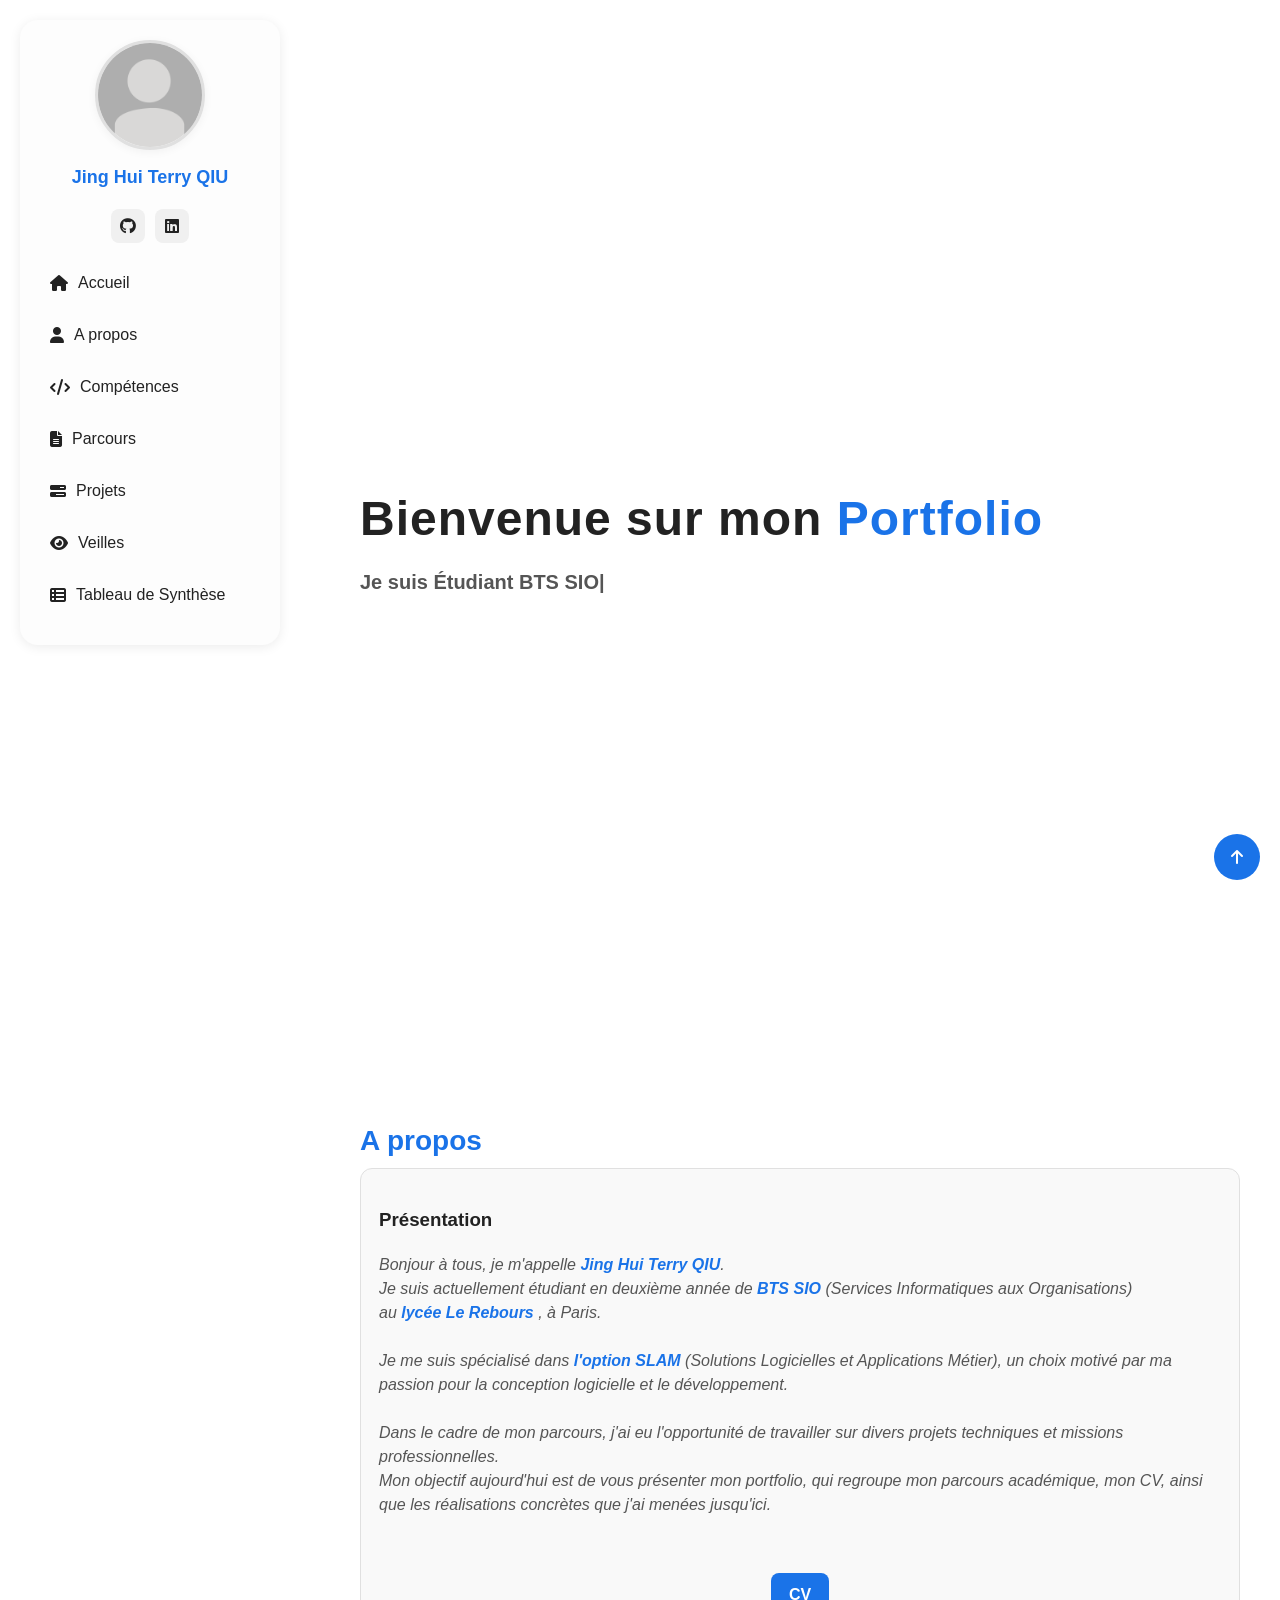
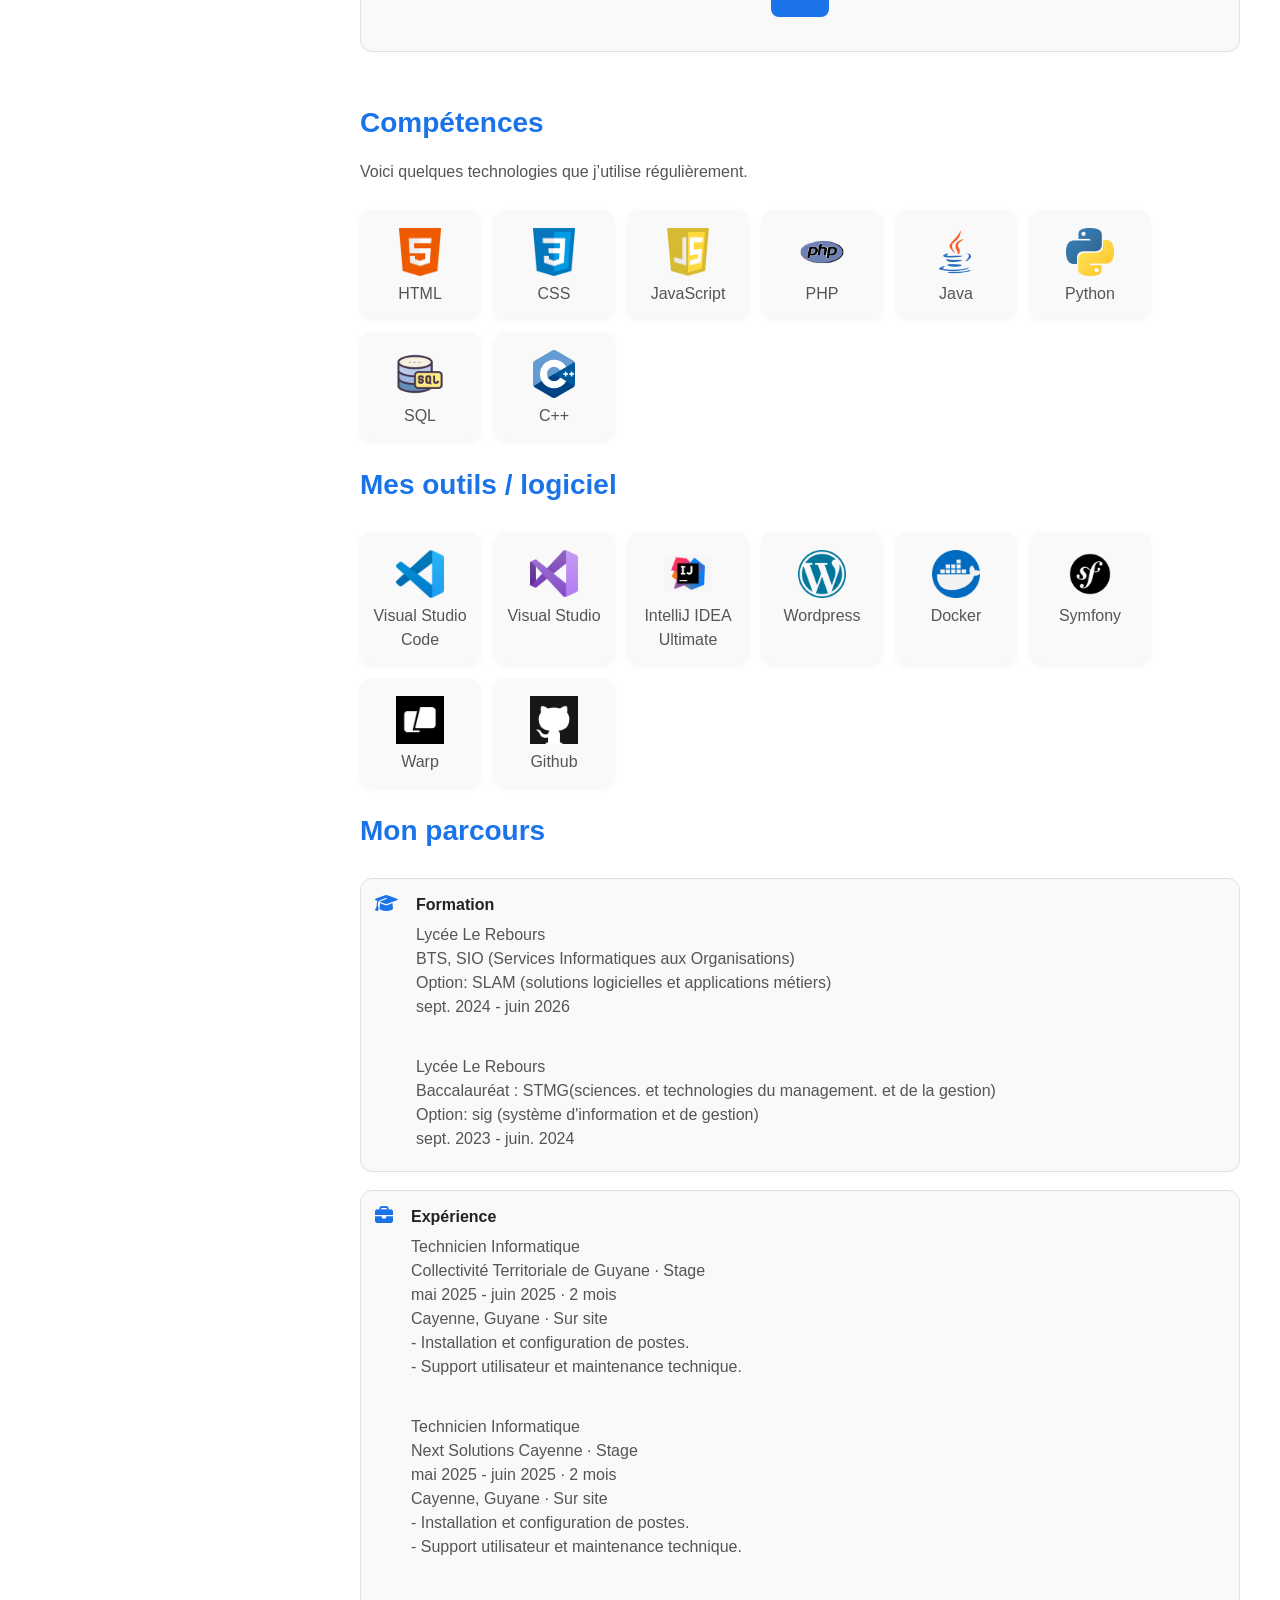
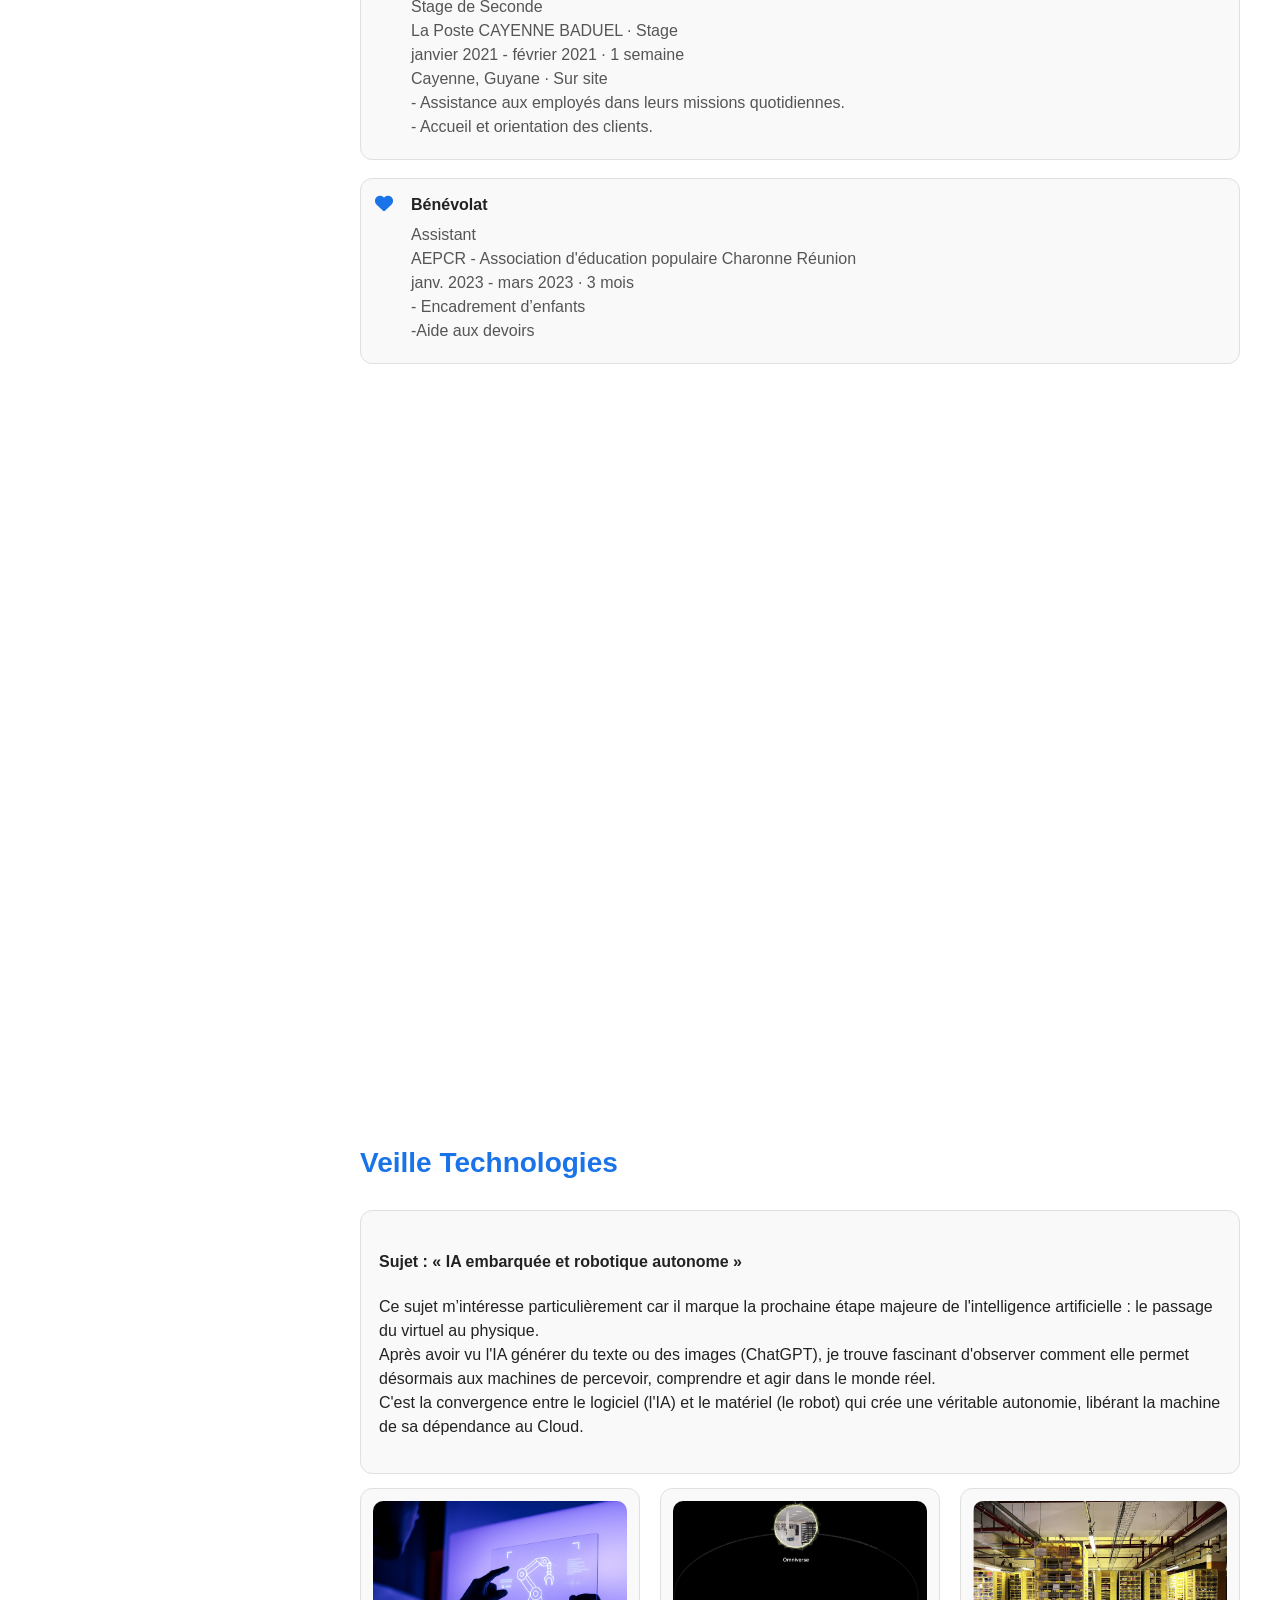
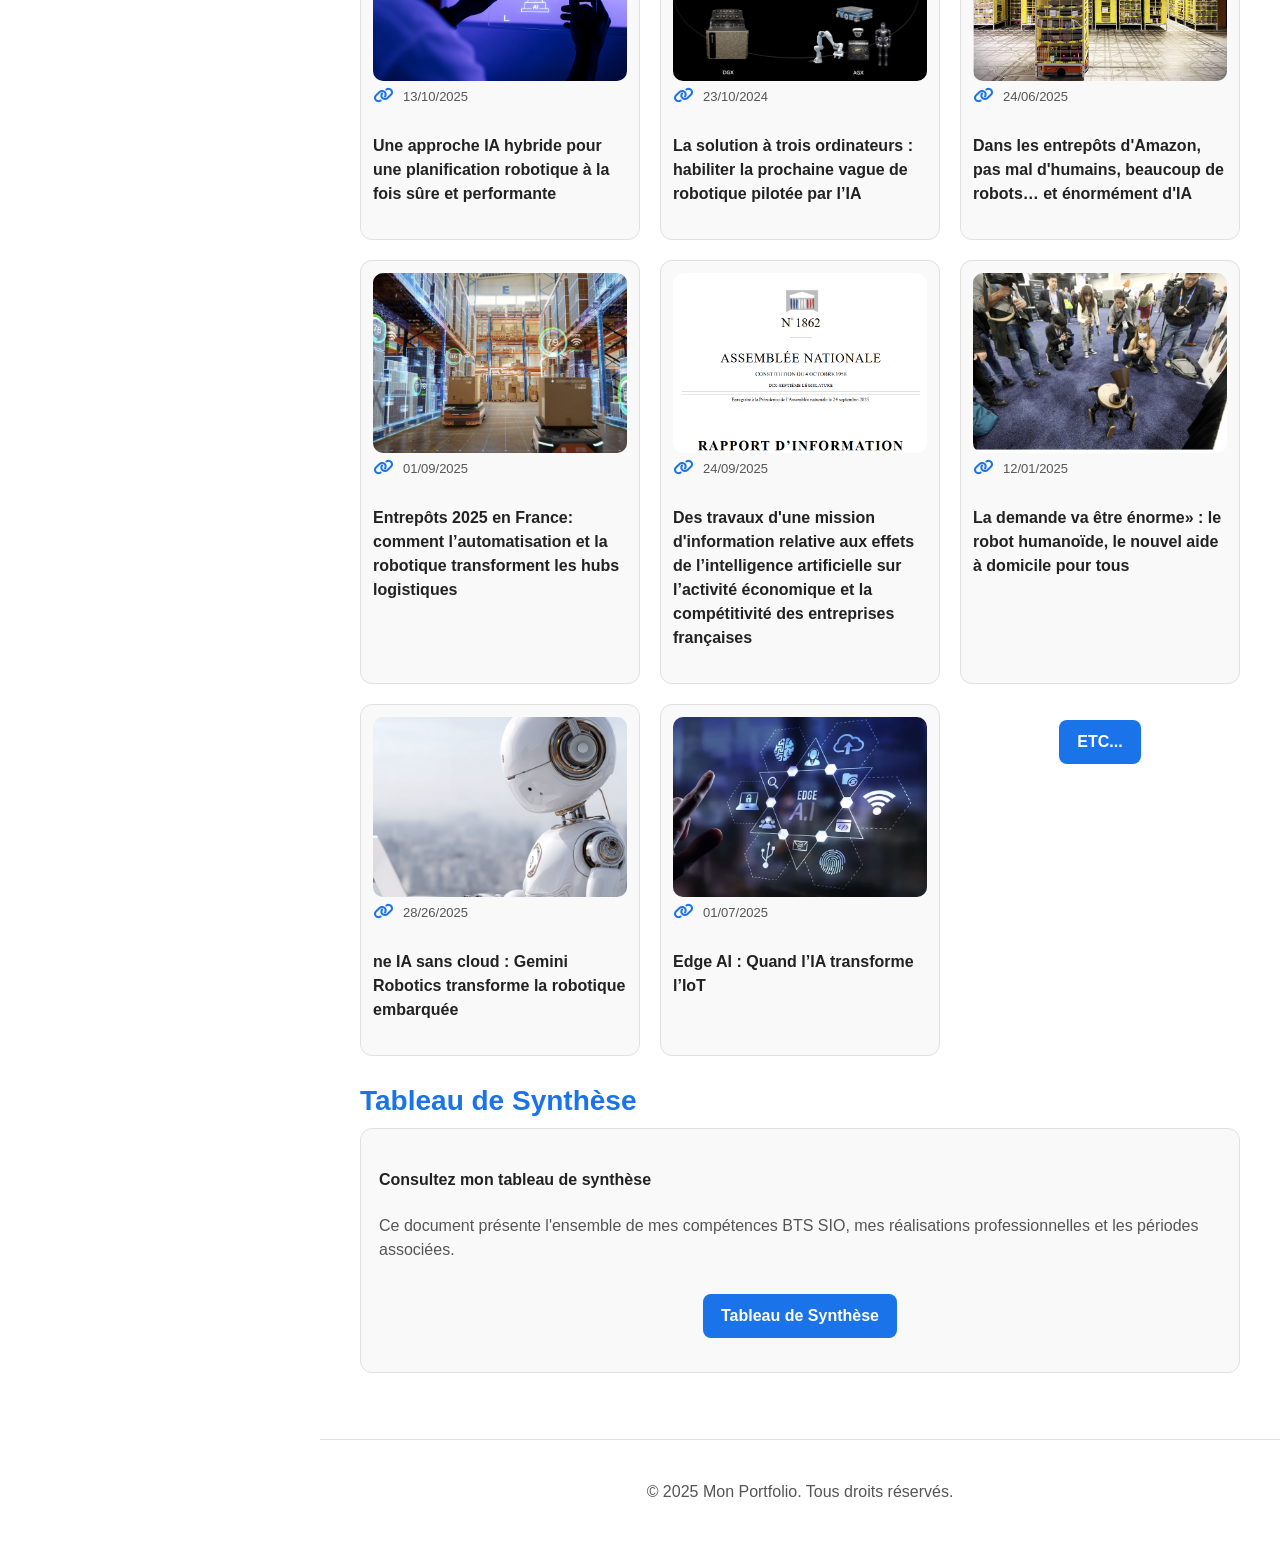
==== commit 12d8204b: "re fixe: presentation" ====
--- a/index.html
+++ b/index.html
@@ -60,16 +60,13 @@
         <h3>Présentation</h3>
     
             <p class="texte-italique">
-             Salut, moi c'est <b><strong class="neon2">Jing Hui Terry QIU</strong></b>👋<br>
-			 Je suis actuellement étudiant au <b class="neon2">lycée le Rebours</b> de Paris 🗺️ en deuxième année de <b class="neon2">BTS SIO</b> (Services Informatiques aux Organisations) dans <b class="neon2">l'option SLAM</b> (Solutions Logicielles et Application Métier) qui en gros est une option spécialisée pour le développement 💻 
-            </p>
-			<br>
-            <p>
-             Actuellement toujours en cours d'étude 🎓, je vous propose sur ce section-portfolio de retrouver ci-dessous les différentes études, et projet professionnel que j'ai pu entreprendre au sein de ma carrière.
-            </p>
-			
-			<p>
-           Vous retrouverez ci-dessous mon CV ainsi que mes différents projets  👩‍💻
+             Bonjour à tous, je m'appelle <b><strong class="neon2">Jing Hui Terry QIU</strong></b>.<br>
+
+            Je suis actuellement étudiant en deuxième année de <b class="neon2">BTS SIO</b>  (Services Informatiques aux Organisations)<br> au <b class="neon2">lycée Le Rebours</b> , à Paris.<br><br>
+            Je me suis spécialisé dans <b class="neon2">l'option SLAM</b>  (Solutions Logicielles et Applications Métier), un choix motivé par ma passion pour la conception logicielle et le développement.<br><br>
+
+            Dans le cadre de mon parcours, j'ai eu l'opportunité de travailler sur divers projets techniques et missions professionnelles.<br>
+            Mon objectif aujourd'hui est de vous présenter mon portfolio, qui regroupe mon parcours académique, mon CV, ainsi que les réalisations concrètes que j'ai menées jusqu'ici.
             </p>
 			<br>
       <center>
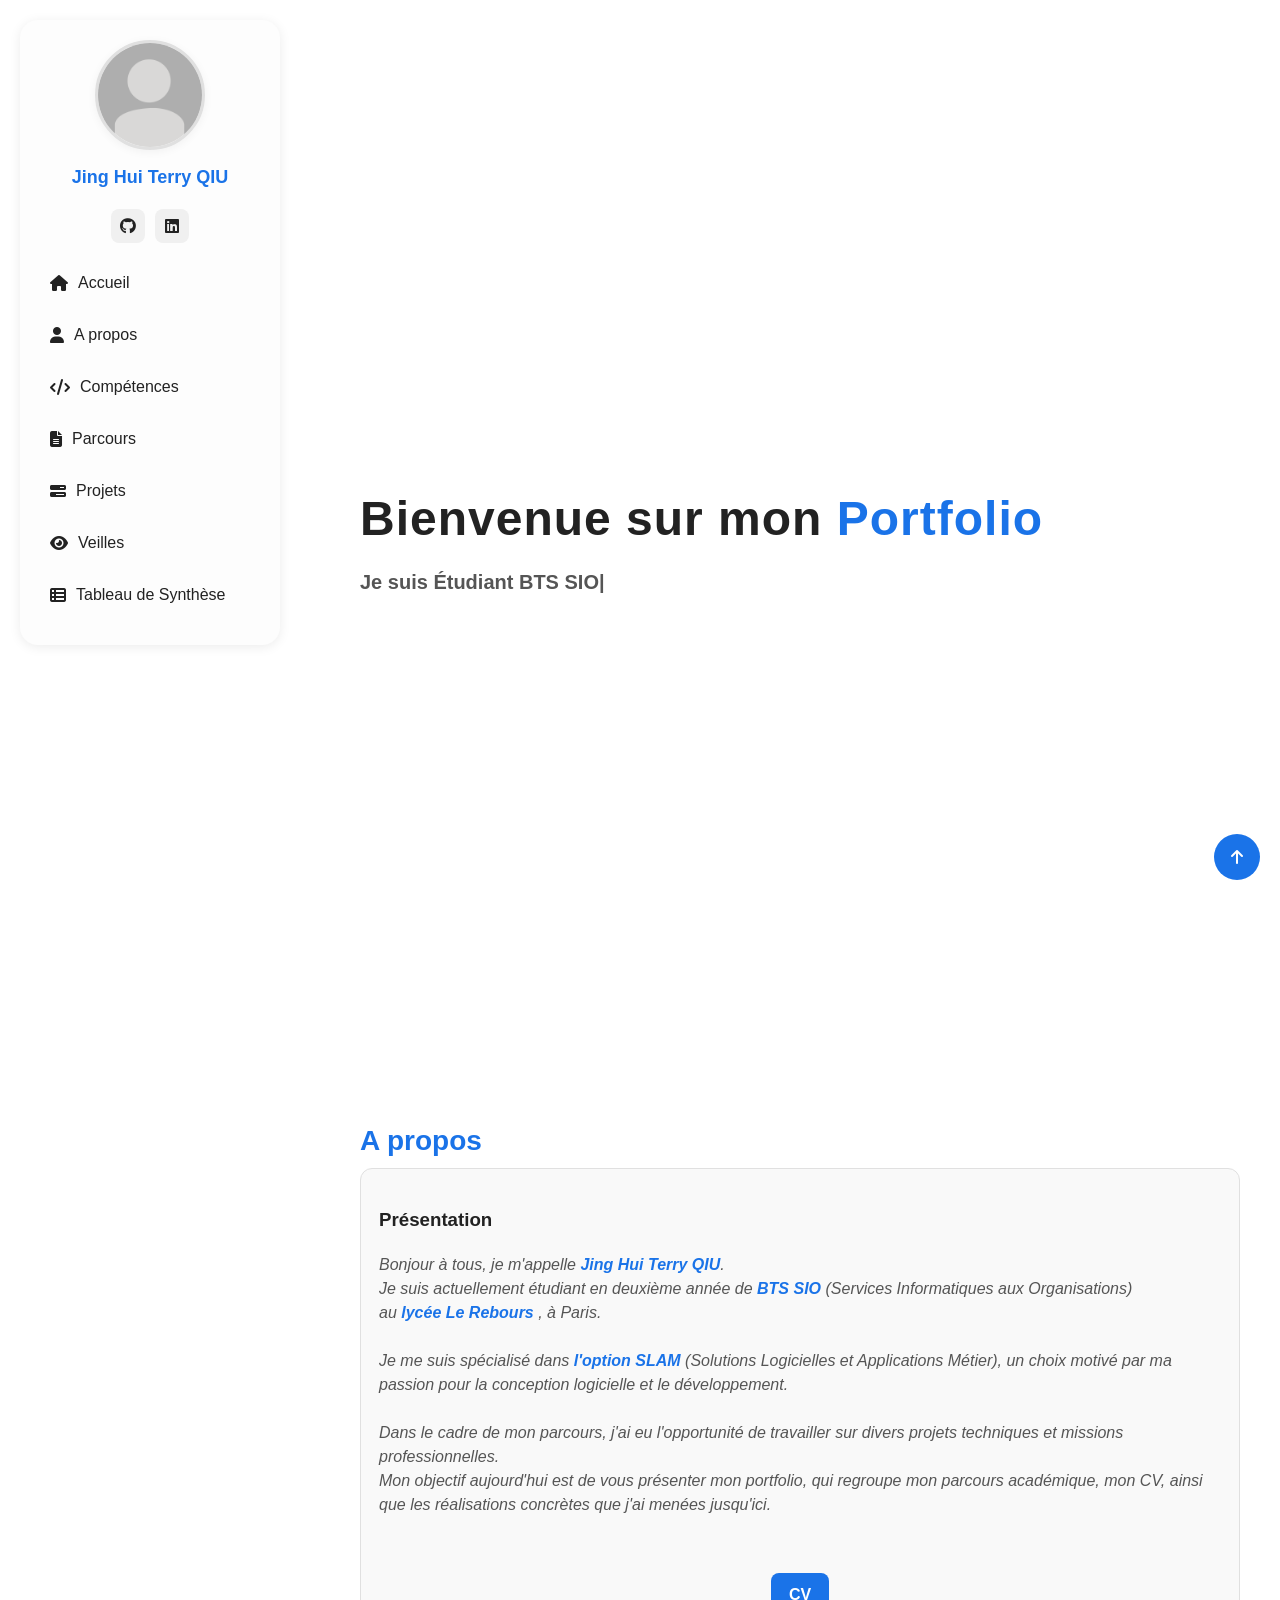
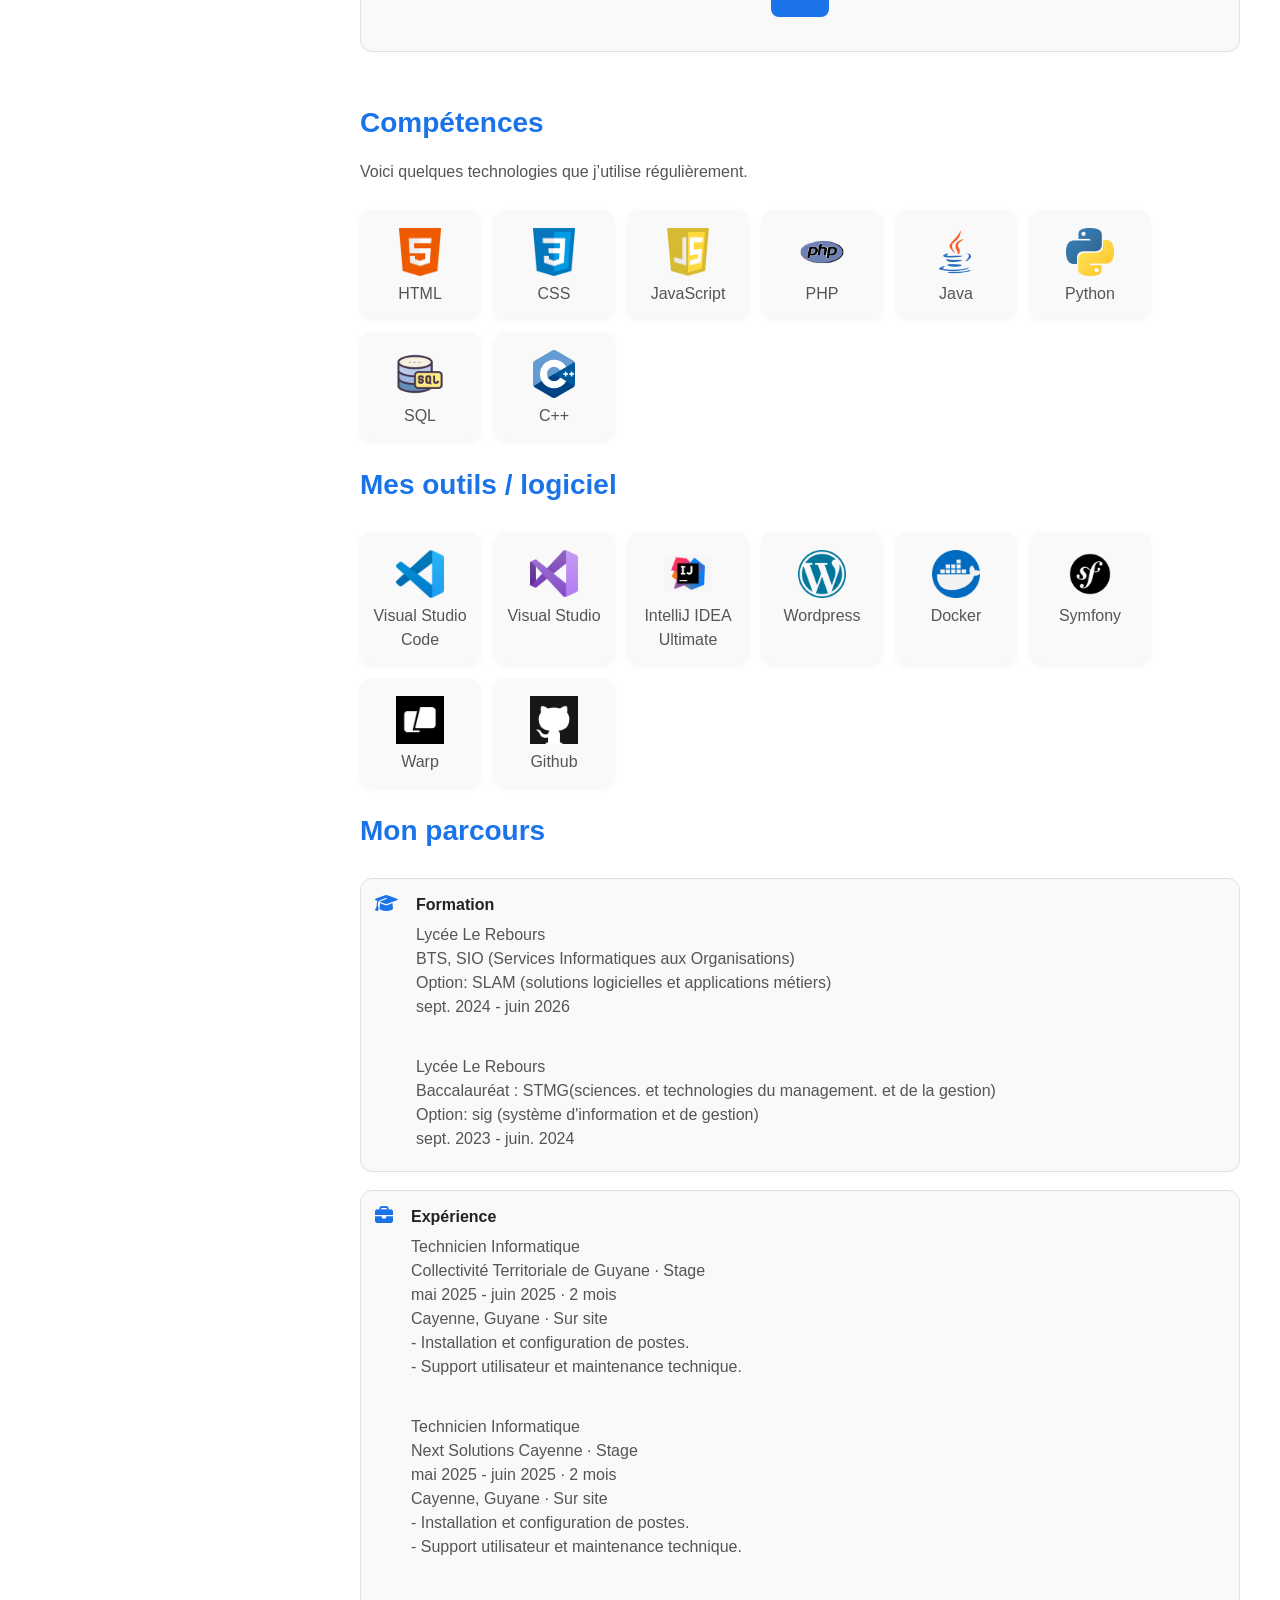
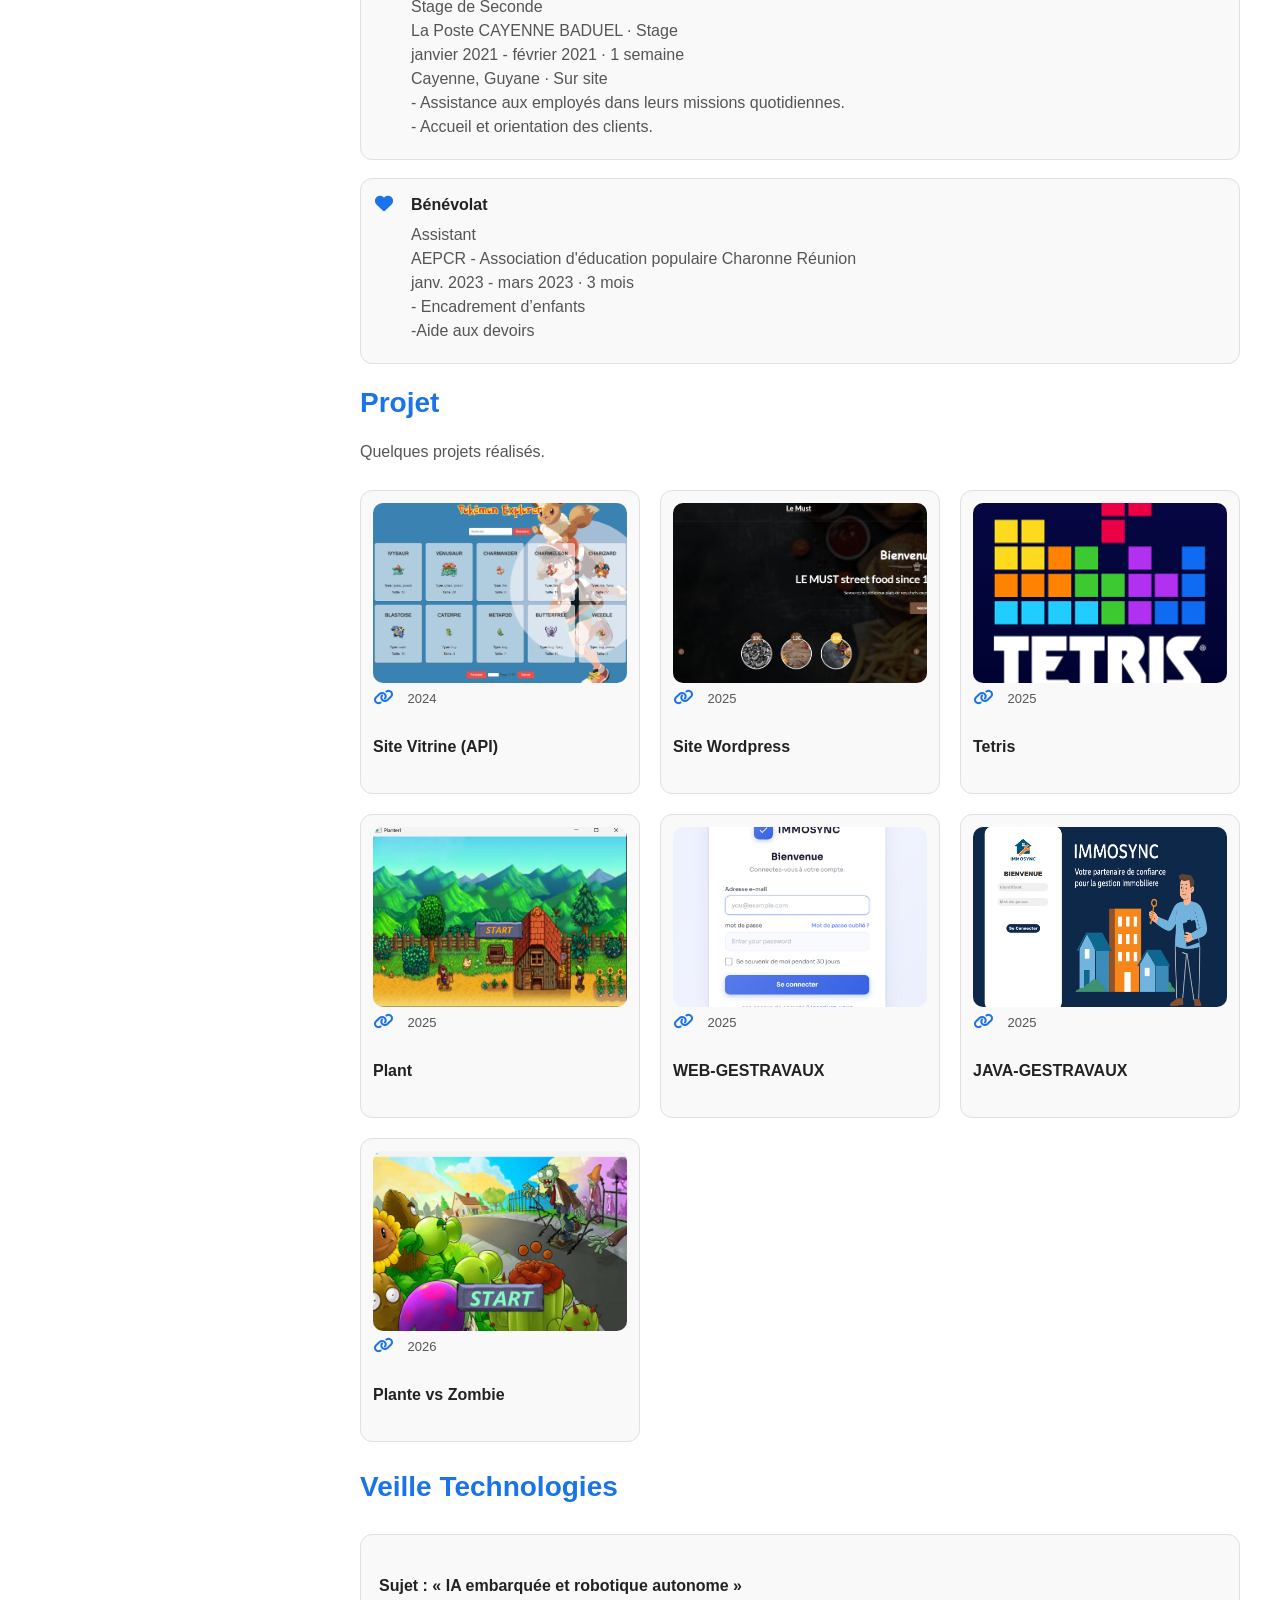
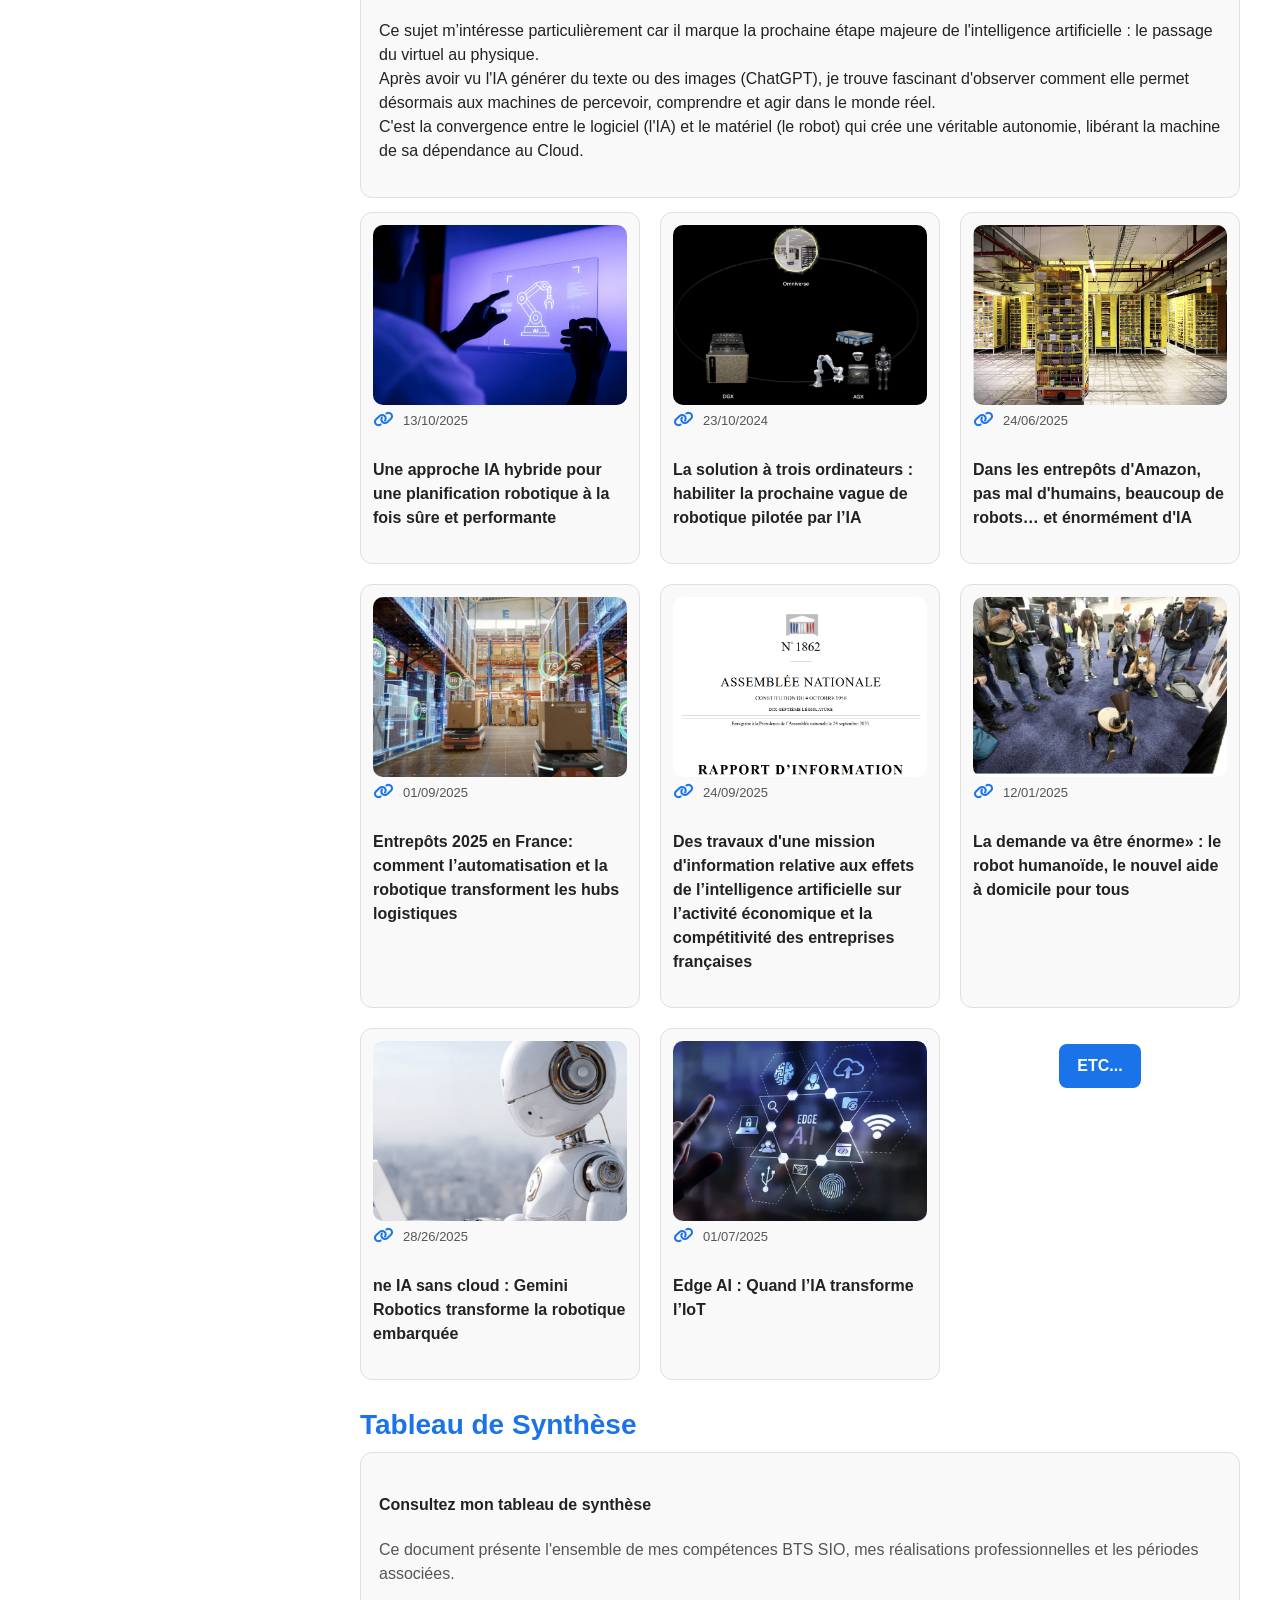
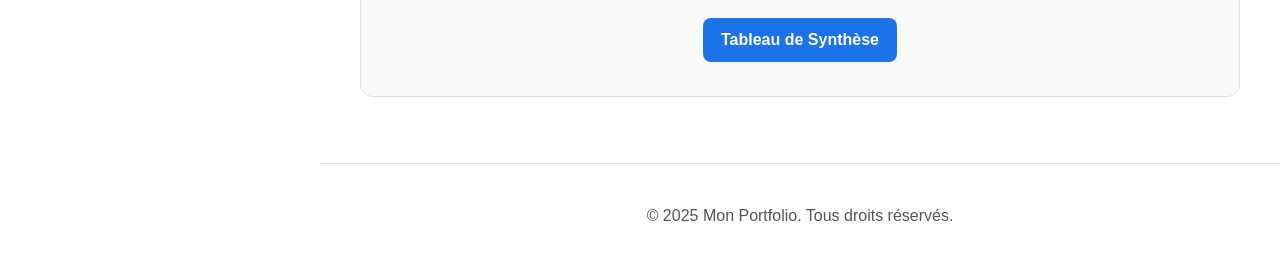
==== commit ea149b6c: "ajoute projet" ====
--- a/index.html
+++ b/index.html
@@ -221,9 +221,28 @@
       </div>
       <div class="conteneur-projets">
 
-        <div class="carte-projet">
-          <div class="image-projet">
-            <img src="img/tetris.png" alt="projet1">
+
+        <div class="carte-projet">
+          <div class="image-projet">
+            <img src="img/pokemon_explorer.png" alt="projet1">
+          </div>
+          <a href="PokeProjet/Poke_index.html"target="_blank"><i class="fas fa-link"></i></a>
+          <span class="date">2024</span>
+          <h4>Site Vitrine (API)</h4>
+        </div>
+
+        <div class="carte-projet">
+          <div class="image-projet">
+            <img src="img/Lemust.png" alt="projet2">
+          </div>
+          <a href="https://sio2026-wp-jhtqzb.sio1-2lerebours.org/wordpress/"target="_blank"><i class="fas fa-link"></i></a>
+          <span class="date">2025</span>
+          <h4>Site Wordpress</h4>
+        </div>
+
+        <div class="carte-projet">
+          <div class="image-projet">
+            <img src="img/tetris.png" alt="projet3">
           </div>
           <a href="https://github.com/TerryQiu3007/Tetris"target="_blank"><i class="fas fa-link"></i></a>
           <span class="date">2025</span>
@@ -232,37 +251,38 @@
 
         <div class="carte-projet">
           <div class="image-projet">
-            <img src="img/jeux_plant.png" alt="projet2">
+            <img src="img/jeux_plant.png" alt="projet4">
           </div>
           <a href="https://github.com/TerryQiu3007/Plant"target="_blank"><i class="fas fa-link"></i></a>
           <span class="date">2025</span>
           <h4>Plant</h4>
-        </div>
-
-        <div class="carte-projet">
-          <div class="image-projet">
-            <img src="img/PvZ.png" alt="projet3">
+        </div>   
+
+        <div class="carte-projet">
+          <div class="image-projet">
+            <img src="img/immoWEB.png" alt="projet5">
+          </div>
+          <a href="https://github.com/le-rebours/2026-GR9-WEB-GESTRAVAUX"target="_blank"><i class="fas fa-link"></i></a>
+          <span class="date">2025</span>
+          <h4>WEB-GESTRAVAUX</h4>
+        </div>
+
+        <div class="carte-projet">
+          <div class="image-projet">
+            <img src="img/immoJava.png" alt="projet6">
+          </div>
+          <a href="https://github.com/le-rebours/2026-GR9-JAVA-GESTRAVAUX"target="_blank"><i class="fas fa-link"></i></a>
+          <span class="date">2025</span>
+          <h4>JAVA-GESTRAVAUX</h4>
+        </div>
+
+        <div class="carte-projet">
+          <div class="image-projet">
+            <img src="img/PvZ.png" alt="projet7">
           </div>
           <a href="https://github.com/TerryQiu3007/PvZ"target="_blank"><i class="fas fa-link"></i></a>
-          <span class="date">2025</span>
+          <span class="date">2026</span>
           <h4>Plante vs Zombie</h4>
-        </div>
-
-        <div class="carte-projet">
-          <div class="image-projet">
-            <img src="img/Lemust.png" alt="projet3">
-          </div>
-          <a href="https://sio2026-wp-jhtqzb.sio1-2lerebours.org/wordpress/"target="_blank"><i class="fas fa-link"></i></a>
-          <span class="date">2025</span>
-          <h4>Site Wordpress</h4>
-        </div>
-
-         <div class="carte-projet">
-          <div class="image-projet">
-            <img src="img/pokemon_explorer.png" alt="projet3">
-          </div>
-          <span class="date">2024</span>
-          <h4>Site Vitrine (API)</h4>
         </div>
 
       </div>
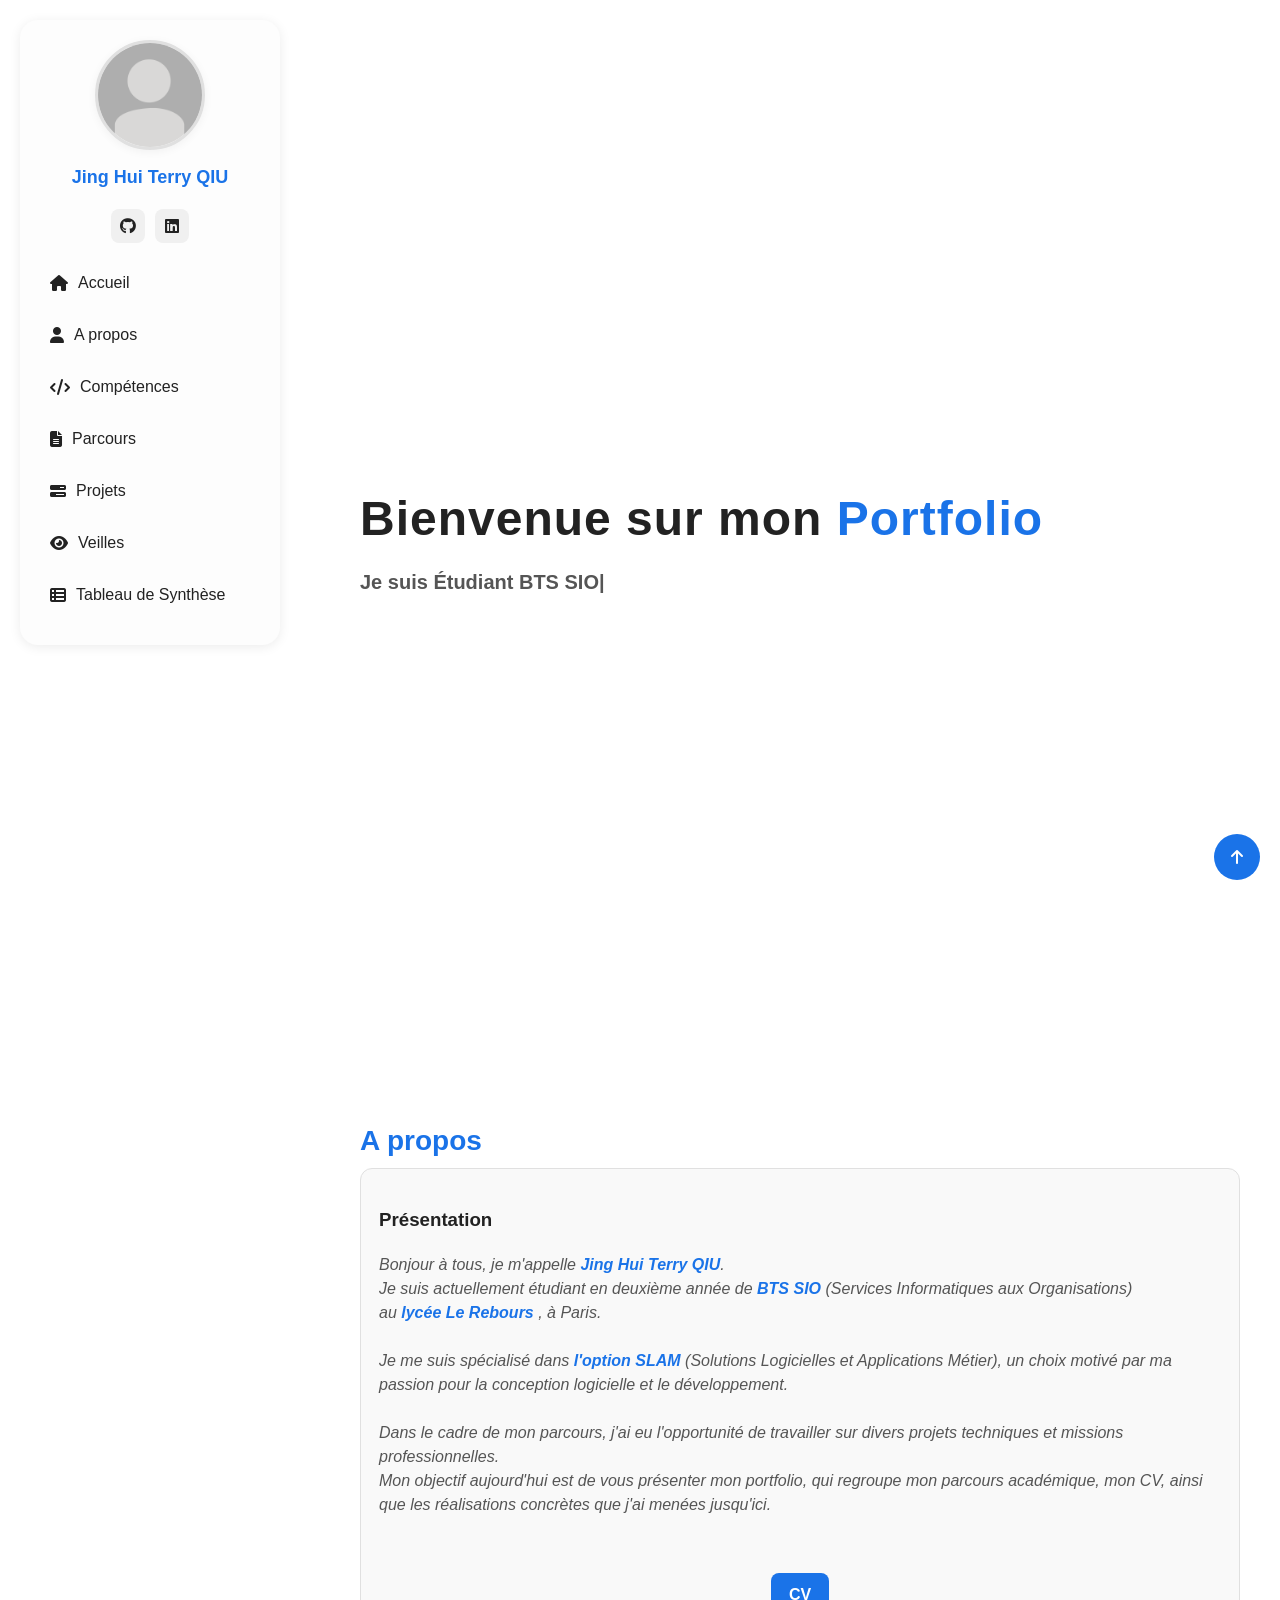
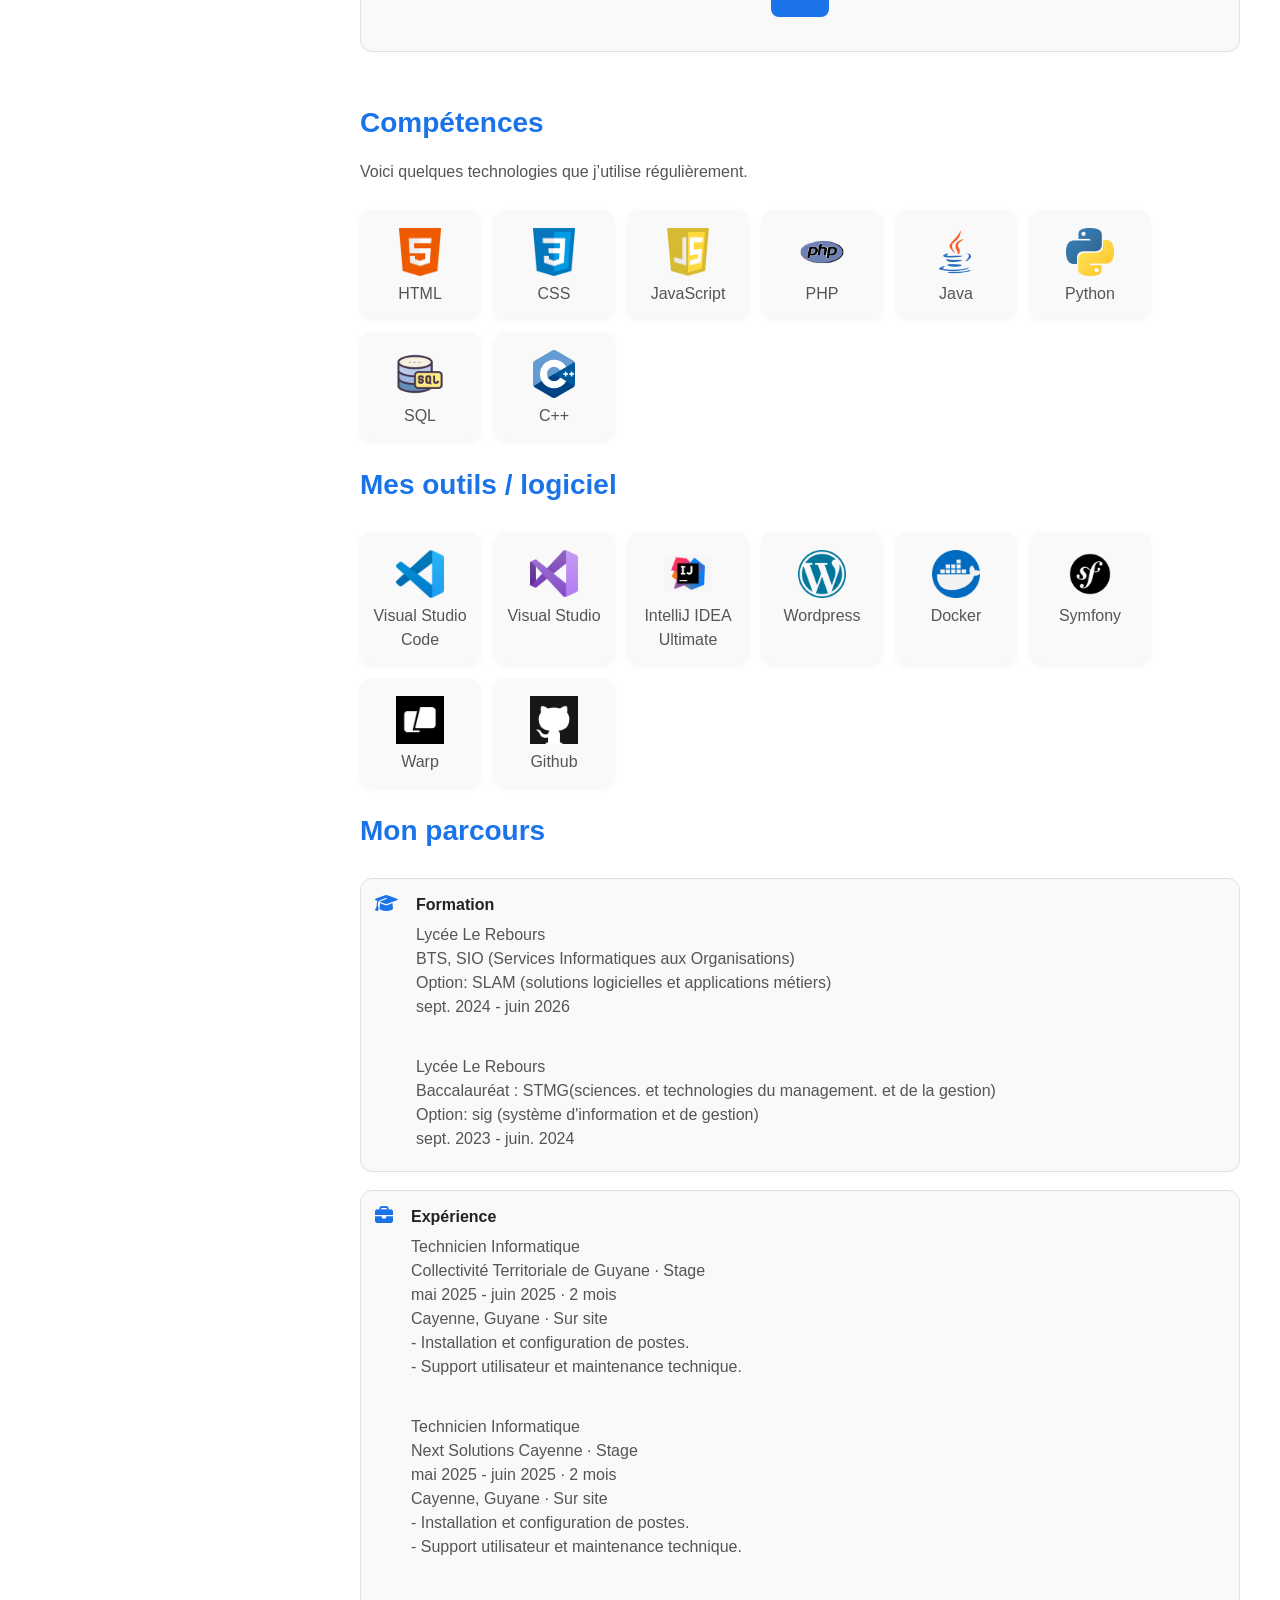
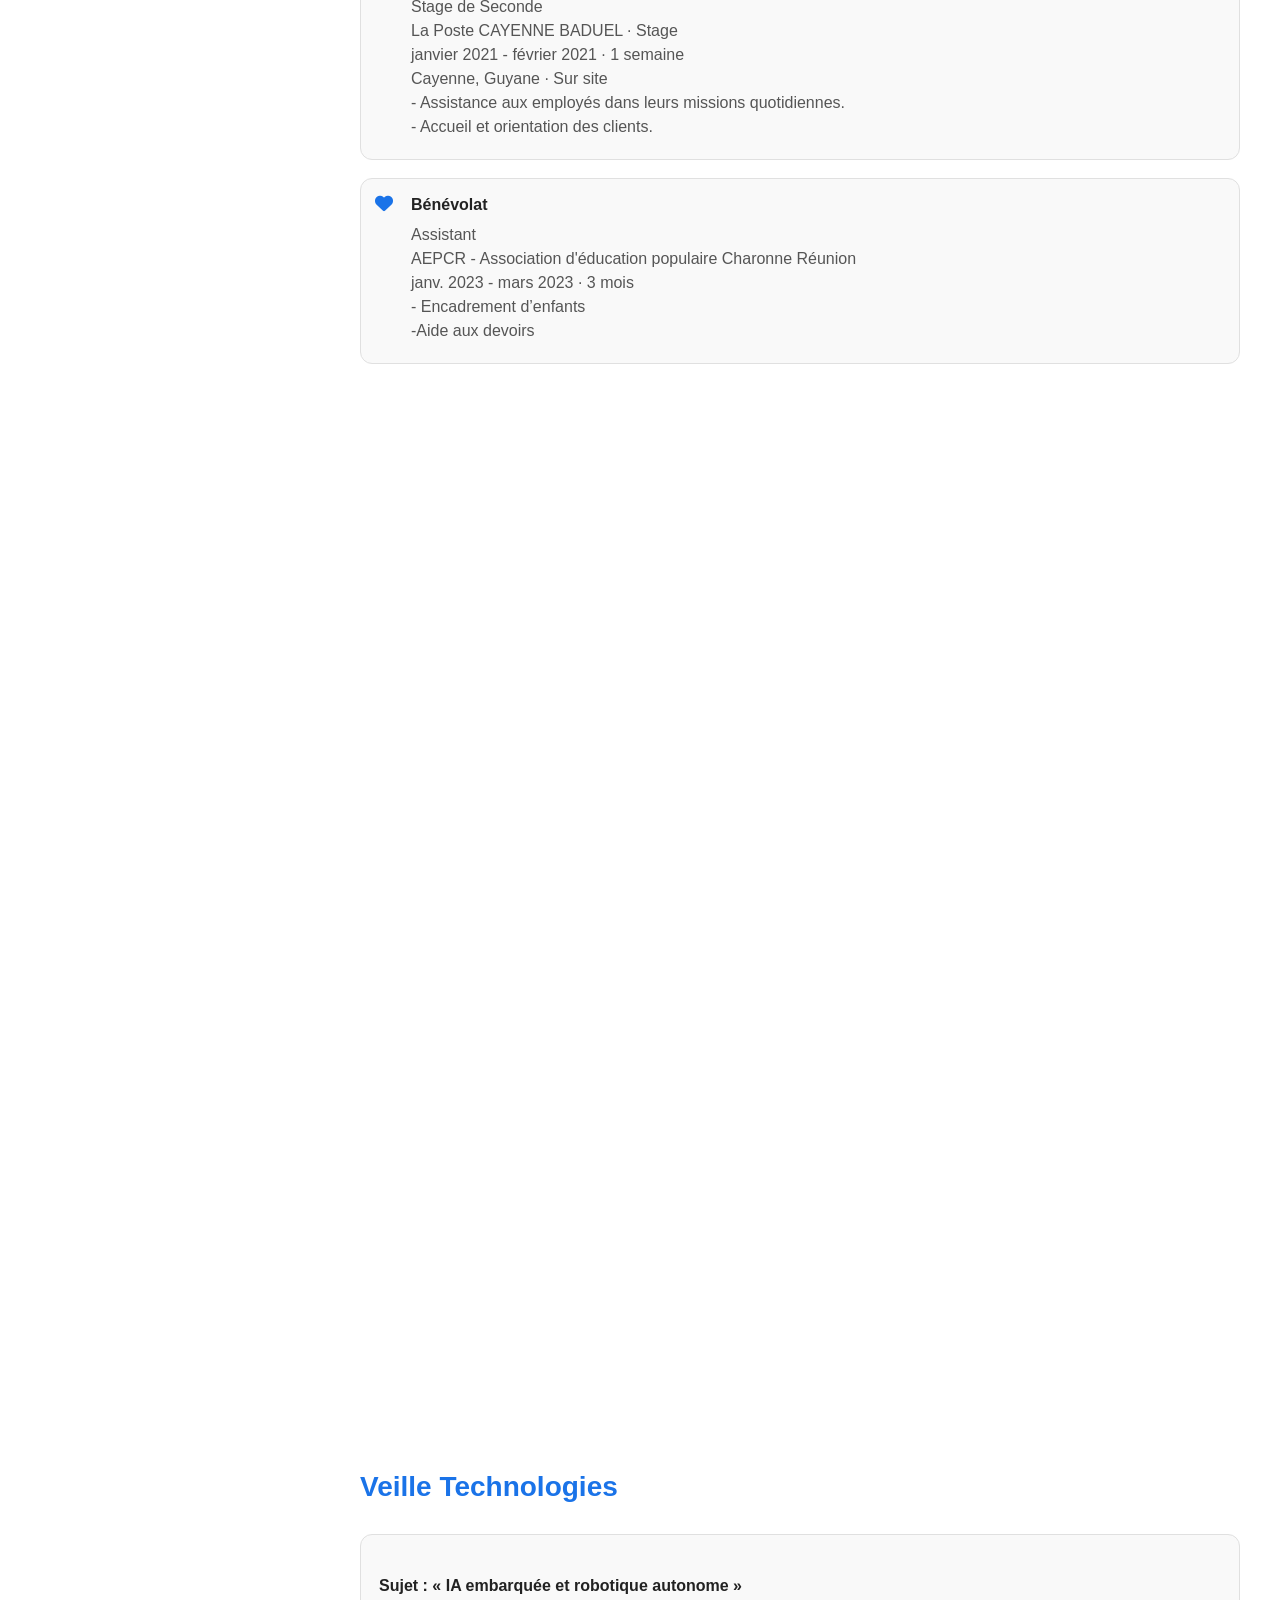
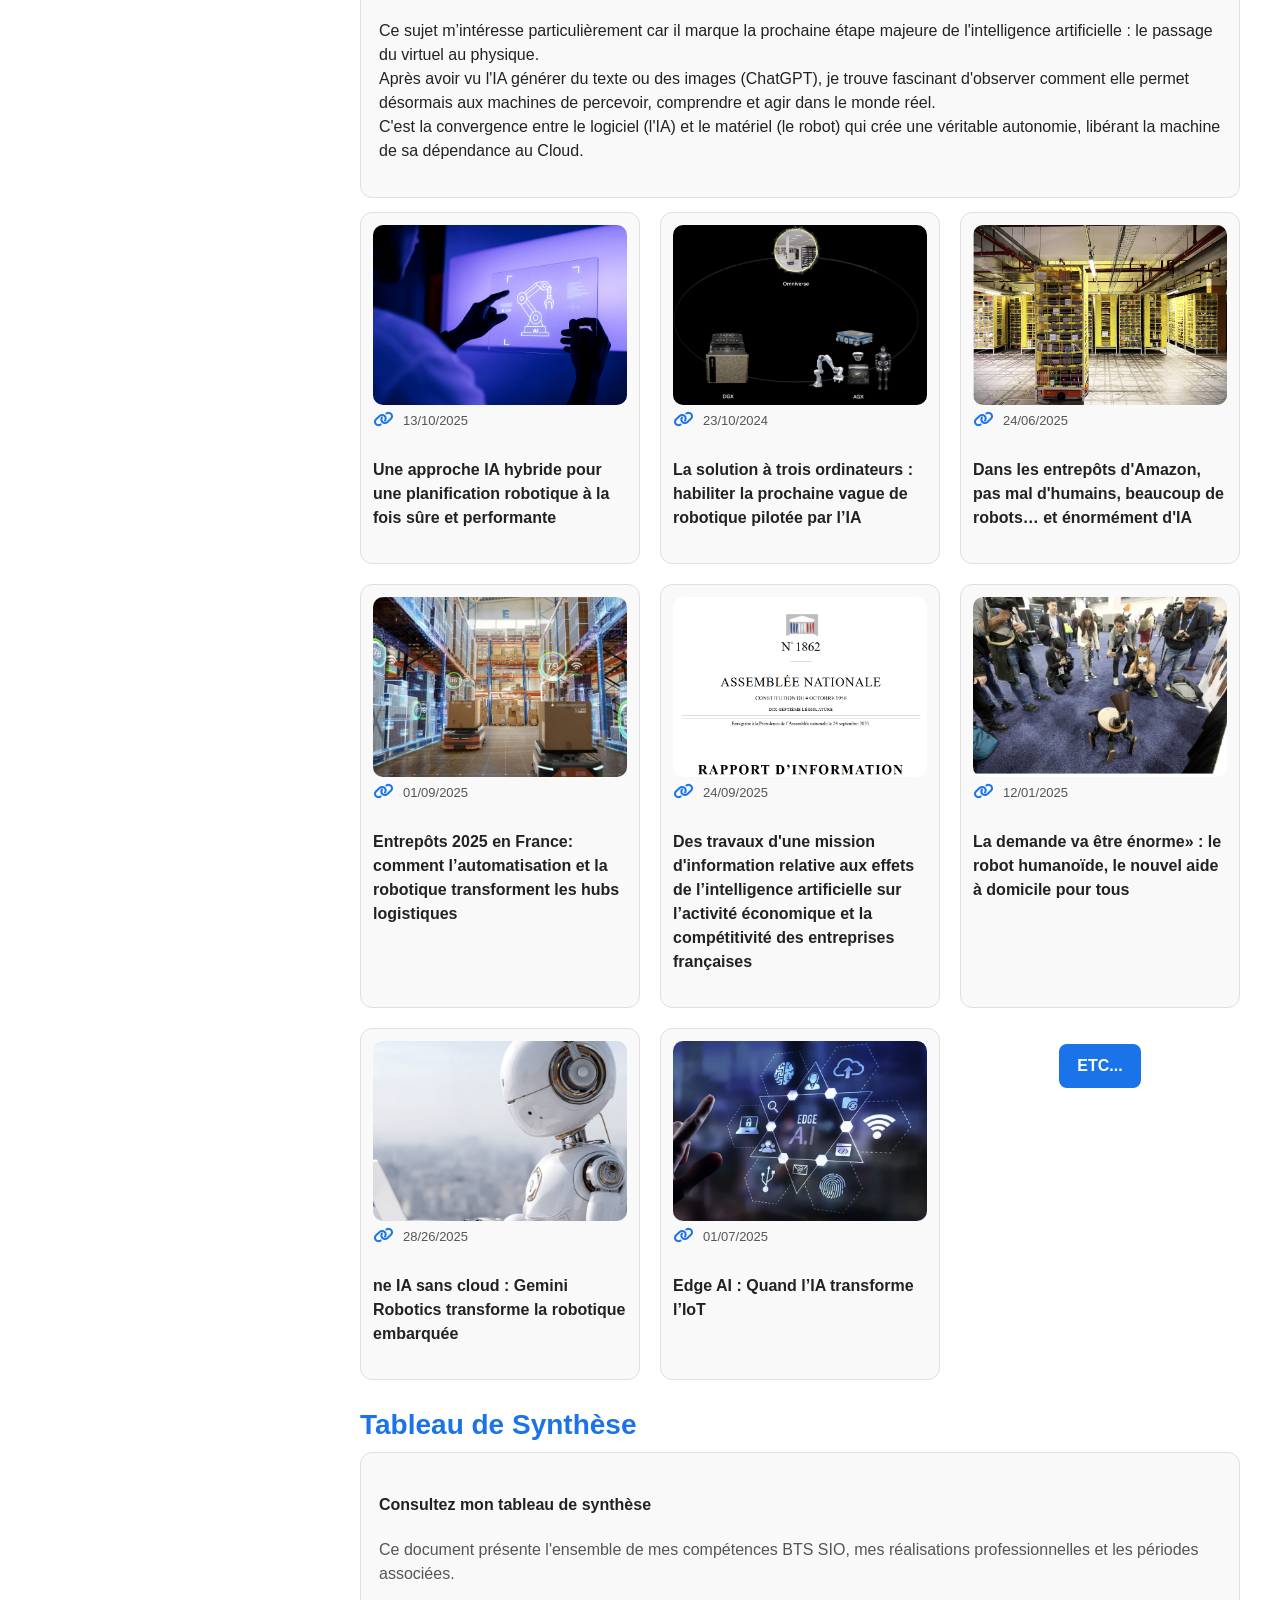
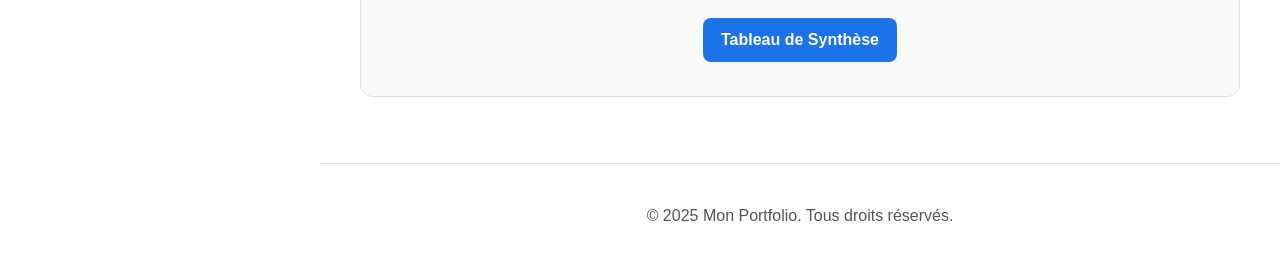
==== commit e5332174: "tableau update" ====
--- a/index.html
+++ b/index.html
@@ -227,7 +227,7 @@
             <img src="img/pokemon_explorer.png" alt="projet1">
           </div>
           <a href="PokeProjet/Poke_index.html"target="_blank"><i class="fas fa-link"></i></a>
-          <span class="date">2024</span>
+          <span class="date">2025</span>
           <h4>Site Vitrine (API)</h4>
         </div>
 
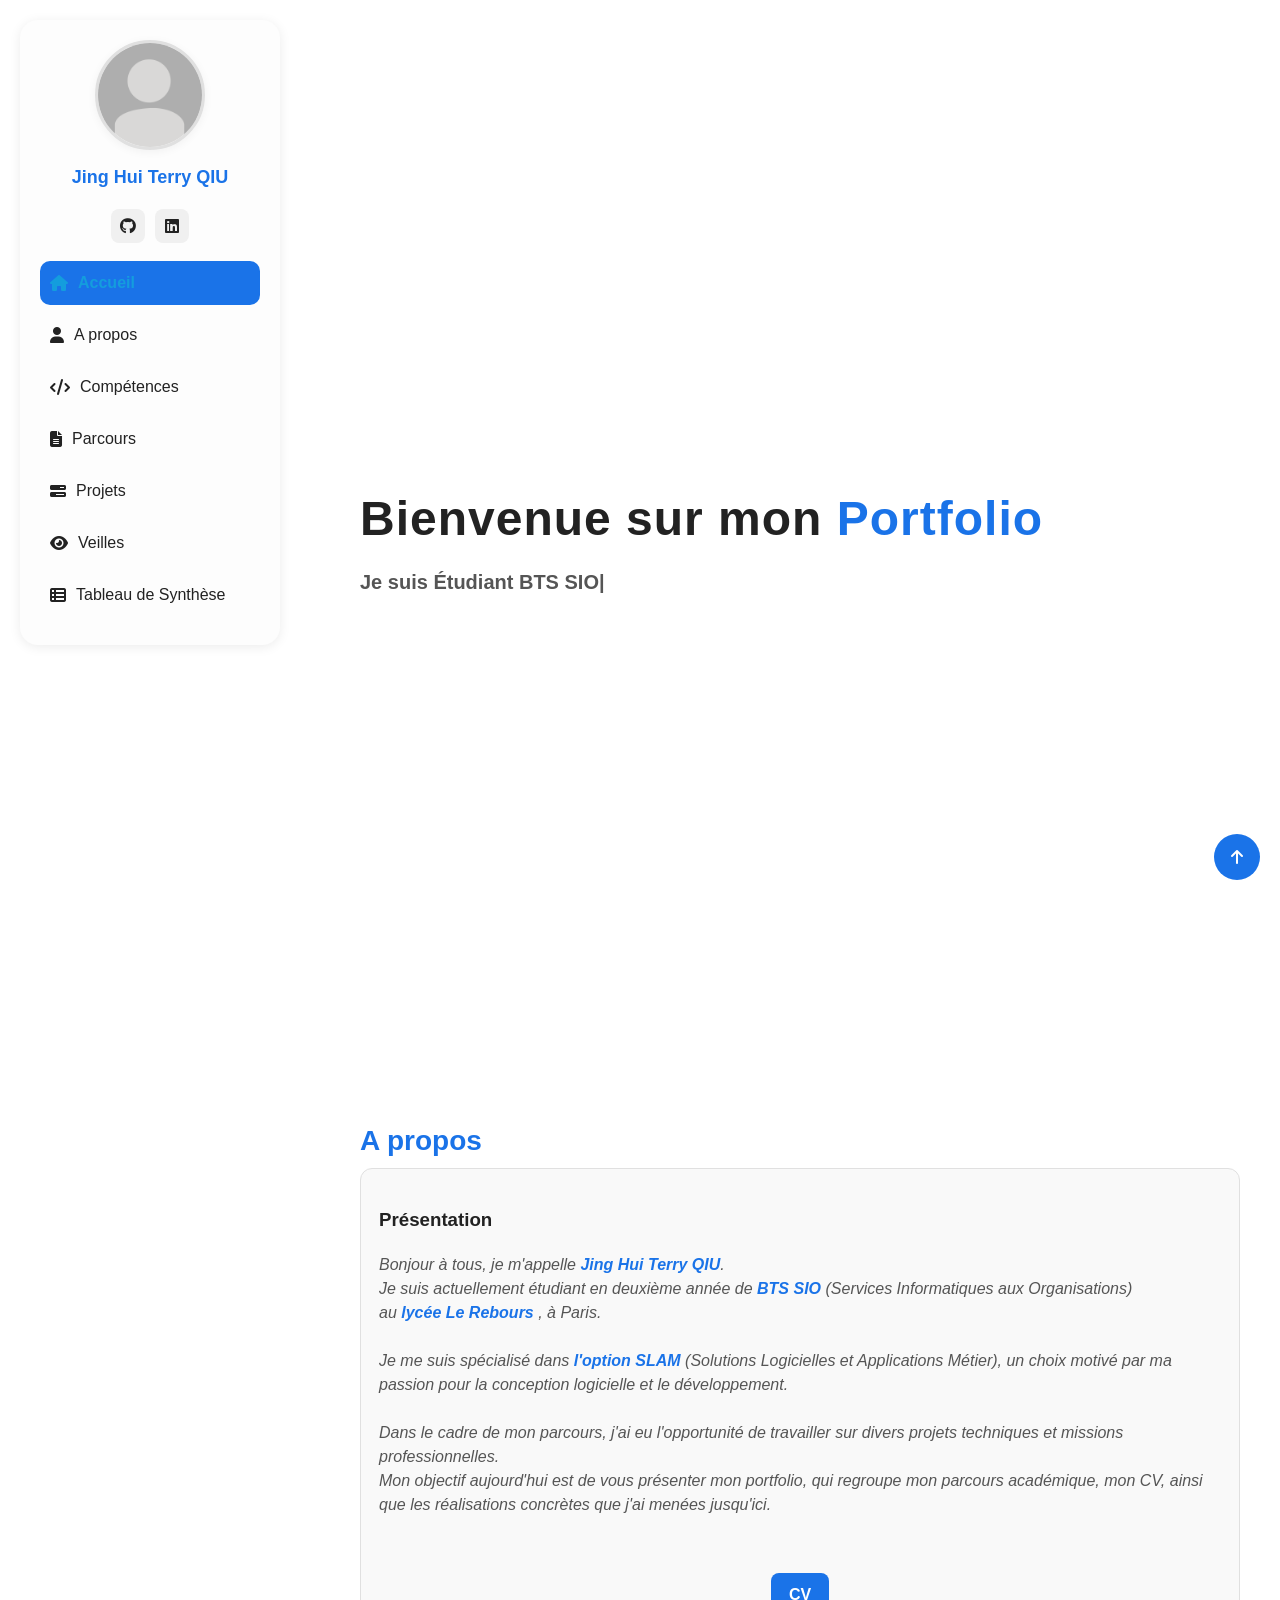
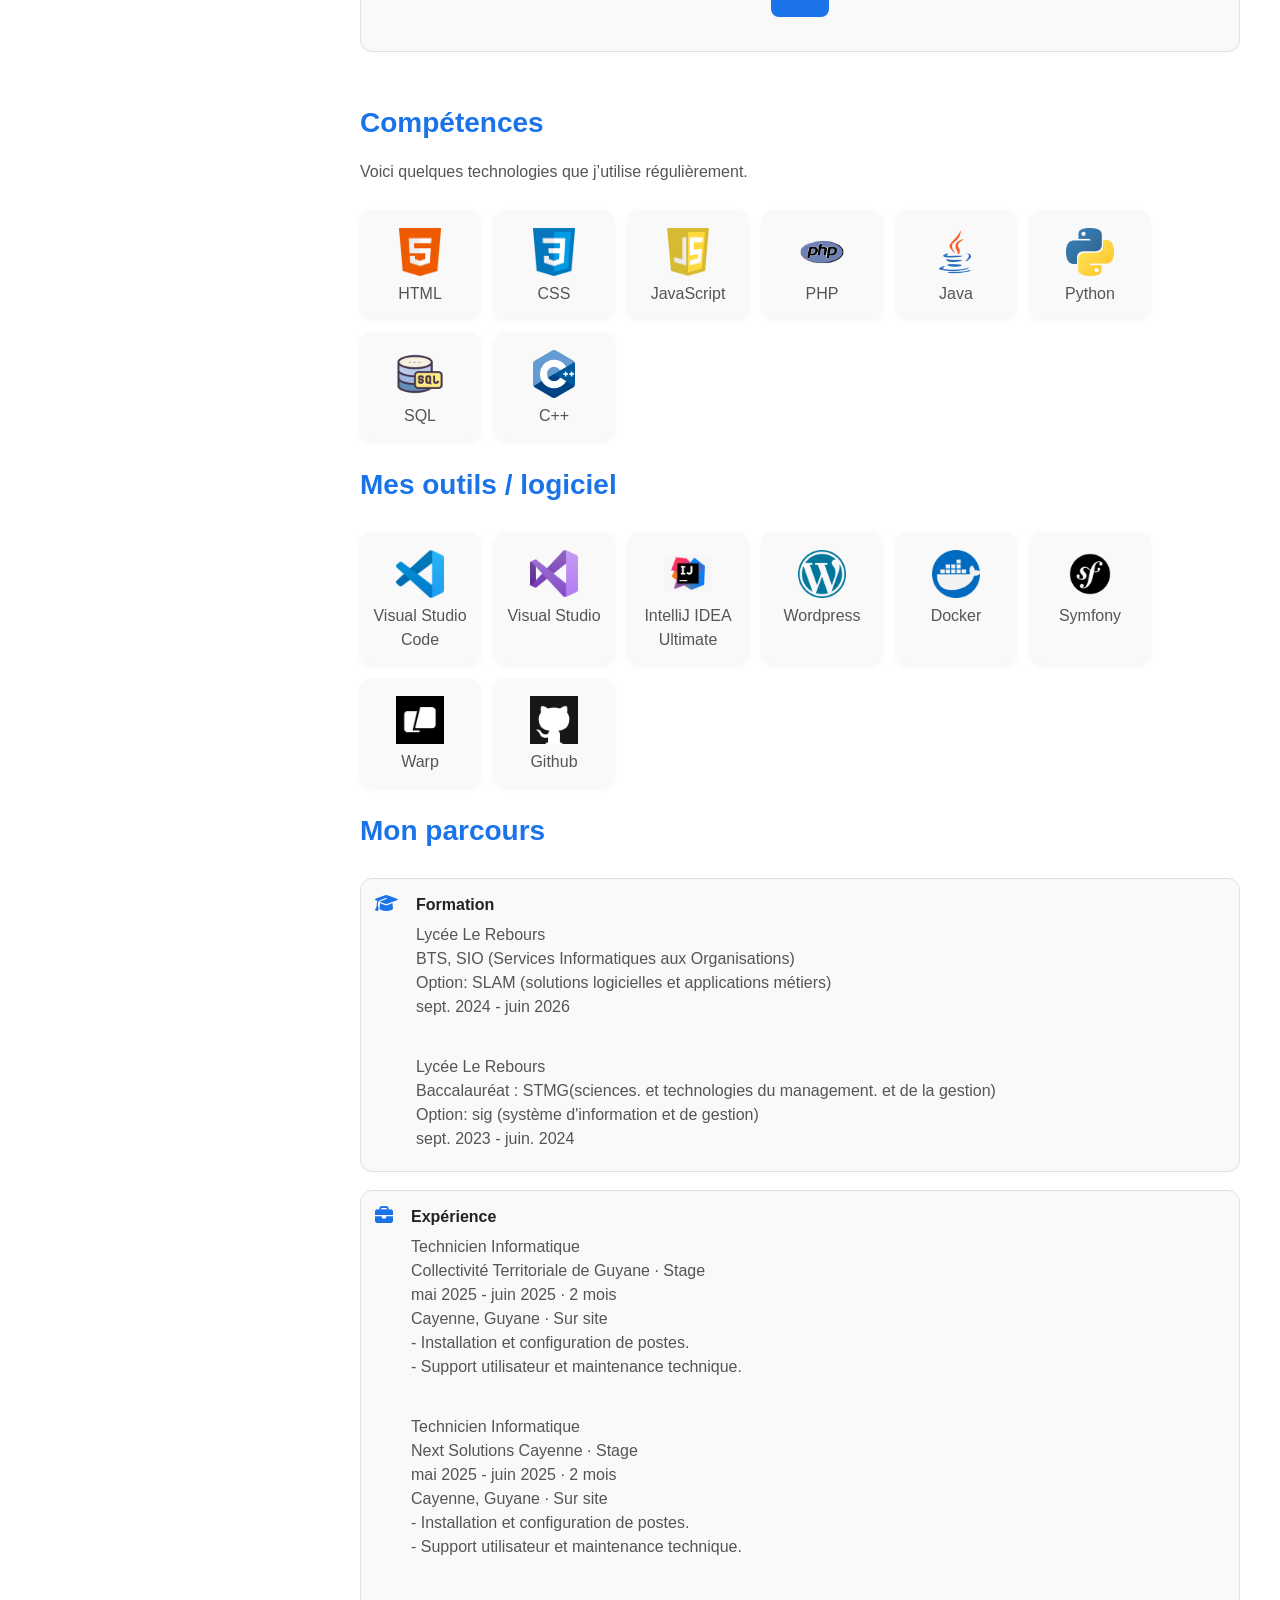
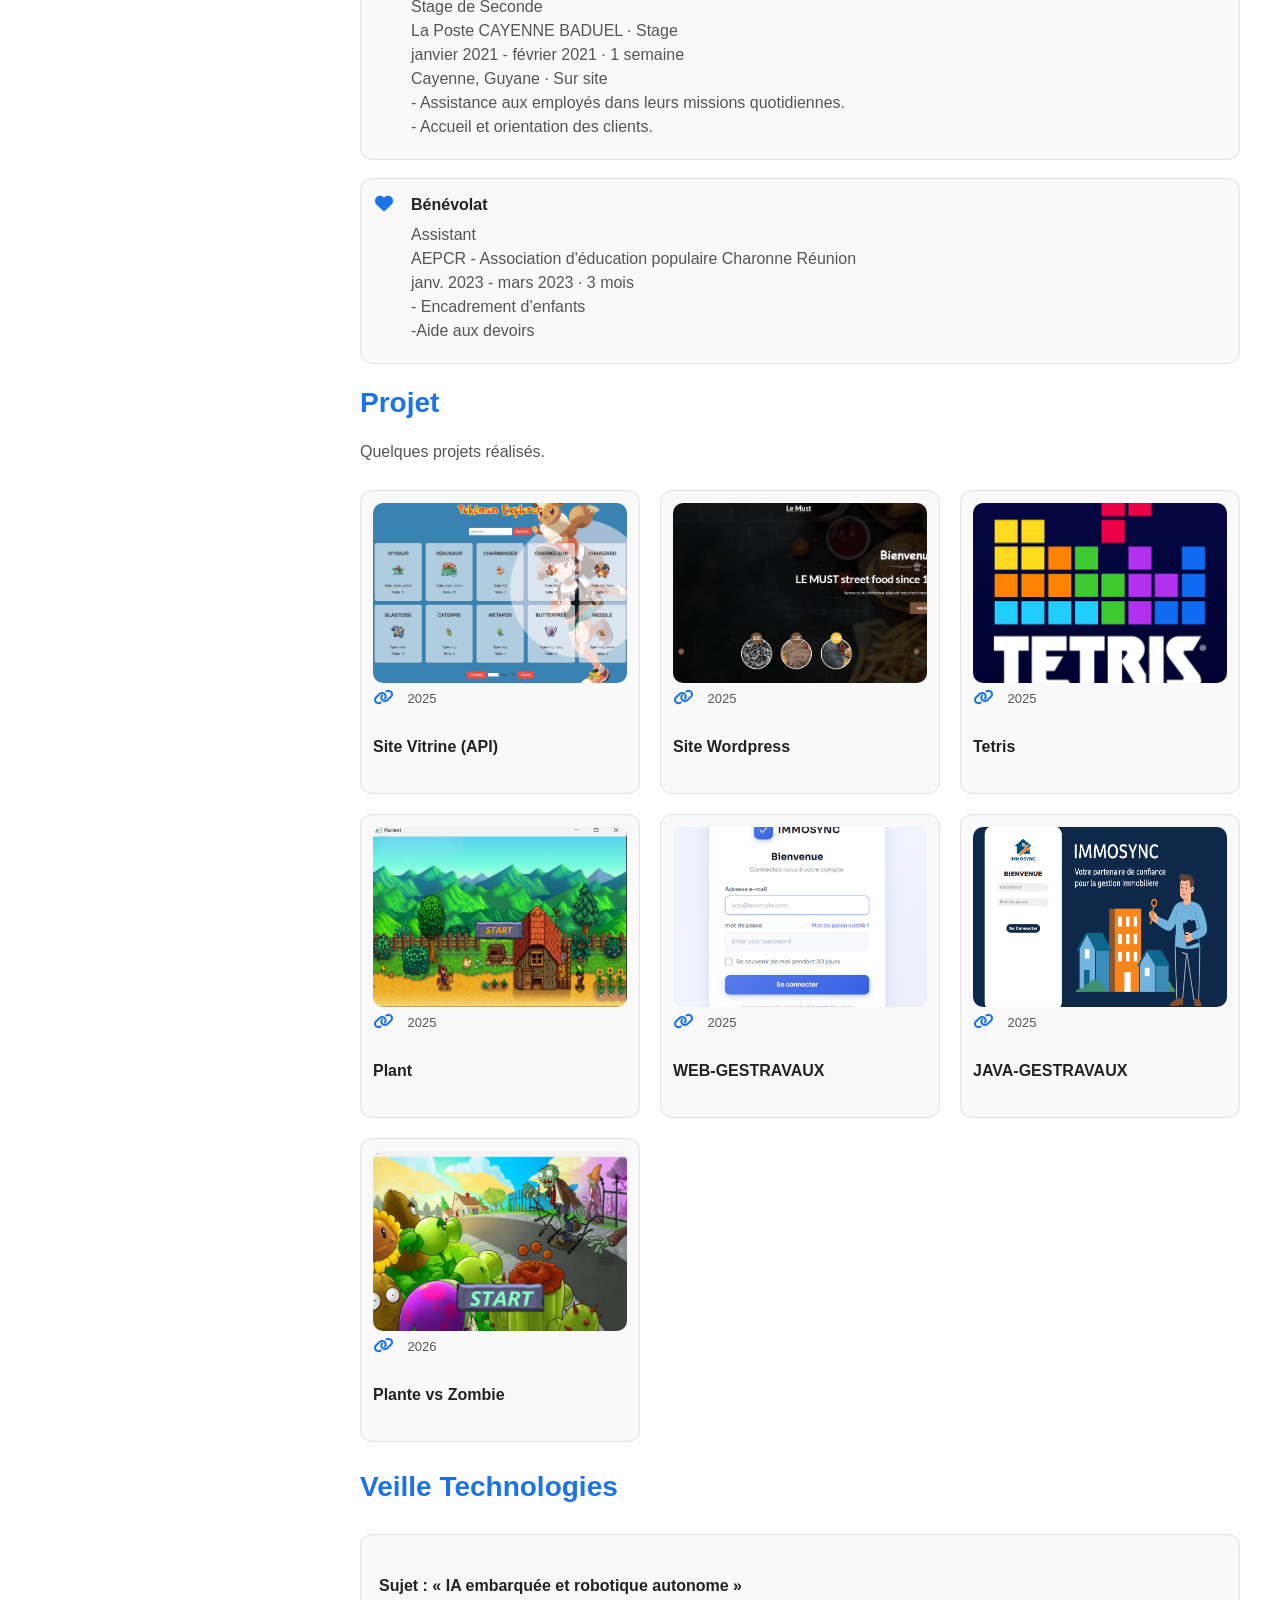
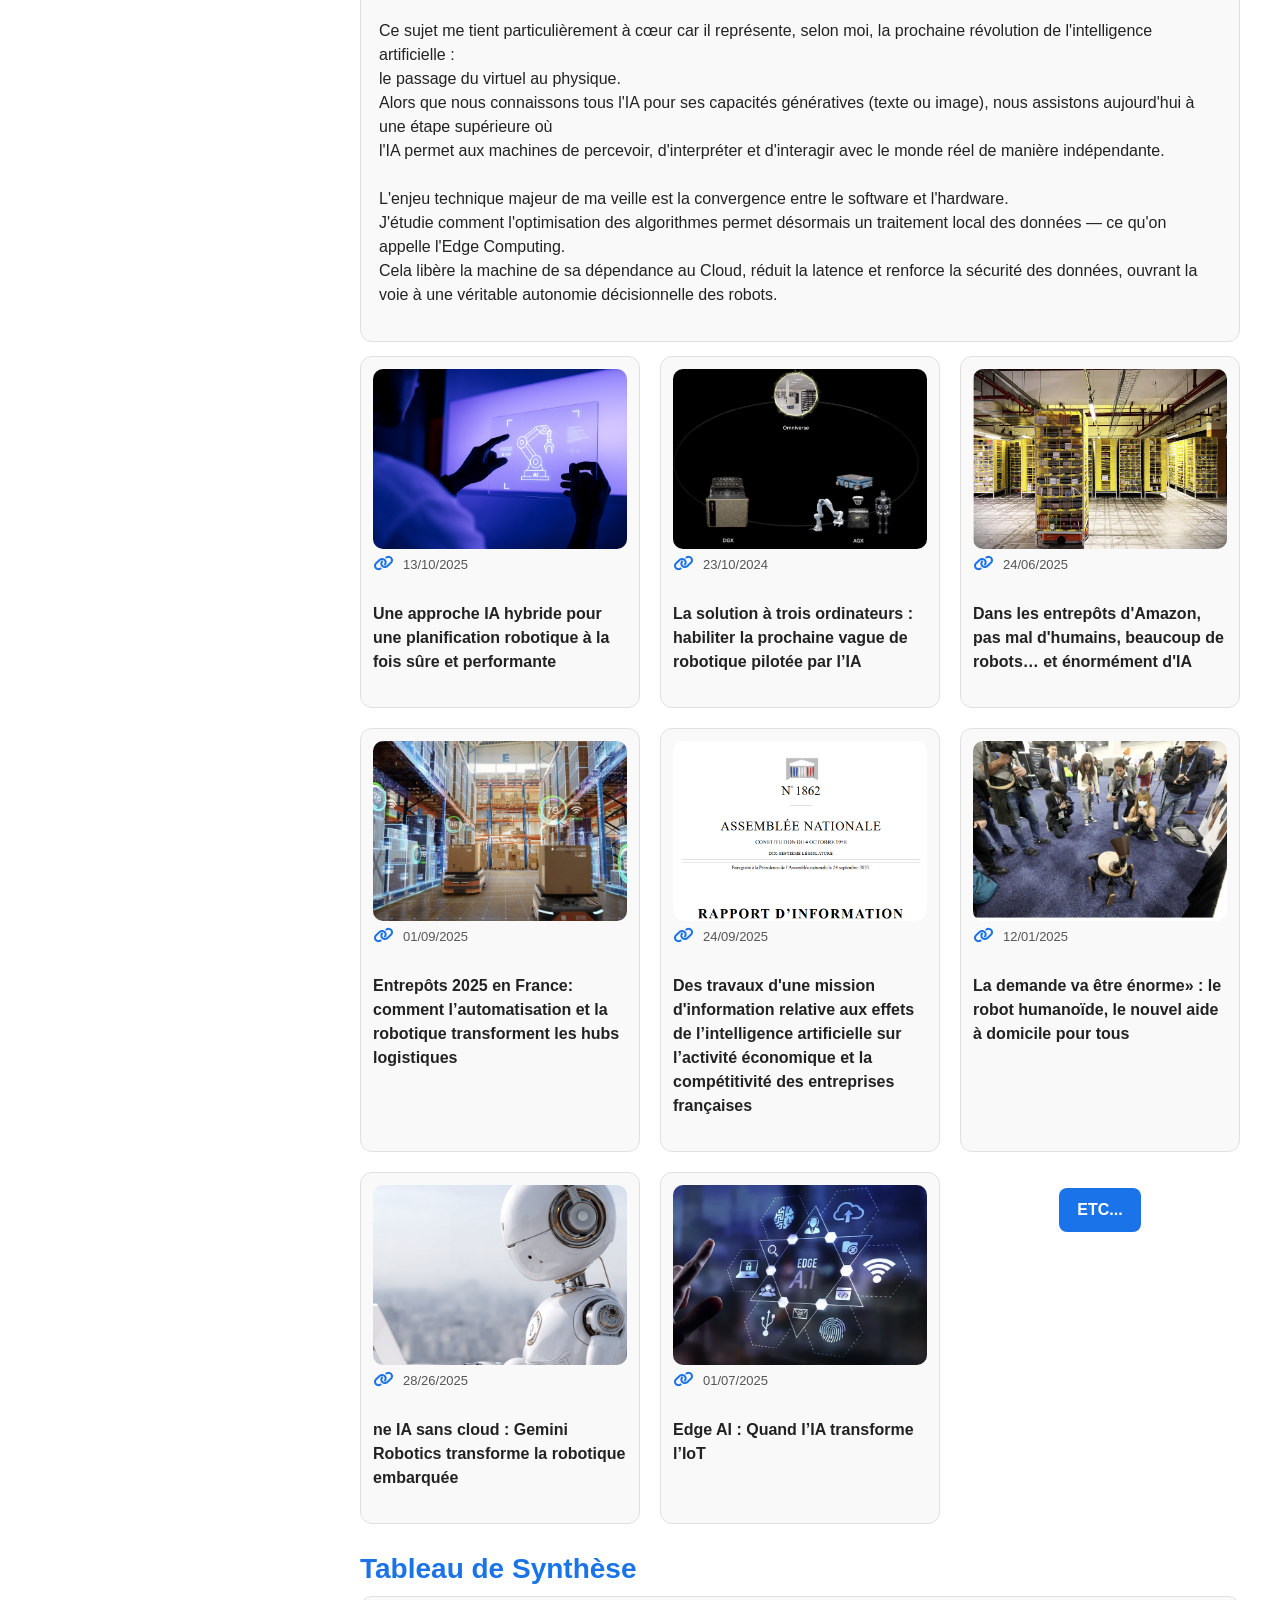
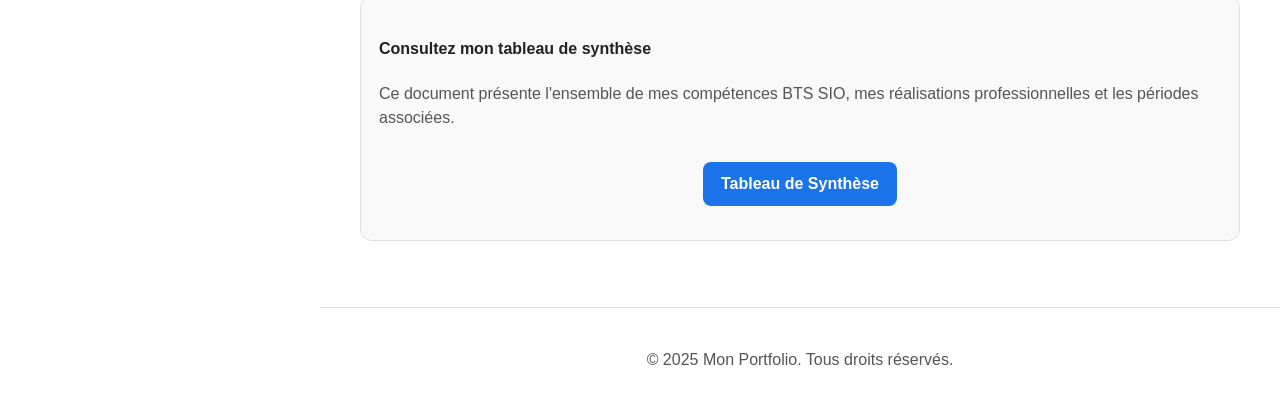
==== commit 66495ace: "sujet de veille" ====
--- a/index.html
+++ b/index.html
@@ -295,9 +295,14 @@
       <div class="carte-service">
         <h4 class="title">Sujet : « IA embarquée et robotique autonome »</h4>
         <p>
-        Ce sujet m’intéresse particulièrement car il marque la prochaine étape majeure de l'intelligence artificielle : le passage du virtuel au physique. <br>
-        Après avoir vu l'IA générer du texte ou des images (ChatGPT), je trouve fascinant d'observer comment elle permet désormais aux machines de percevoir, comprendre et agir dans le monde réel. <br>
-        C'est la convergence entre le logiciel (l'IA) et le matériel (le robot) qui crée une véritable autonomie, libérant la machine de sa dépendance au Cloud.<br>
+        Ce sujet me tient particulièrement à cœur car il représente, selon moi, la prochaine révolution de l'intelligence artificielle : <br>
+        le passage du virtuel au physique.<br>
+        Alors que nous connaissons tous l'IA pour ses capacités génératives (texte ou image), nous assistons aujourd'hui à une étape supérieure où <br>
+        l'IA permet aux machines de percevoir, d'interpréter et d'interagir avec le monde réel de manière indépendante.
+          <br><br>
+        L'enjeu technique majeur de ma veille est la convergence entre le software et l'hardware.<br>
+        J'étudie comment l'optimisation des algorithmes permet désormais un traitement local des données — ce qu'on appelle l'Edge Computing. <br>
+        Cela libère la machine de sa dépendance au Cloud, réduit la latence et renforce la sécurité des données, ouvrant la voie à une véritable autonomie décisionnelle des robots.
         </p>
       </div>
       <section class="section-projet">
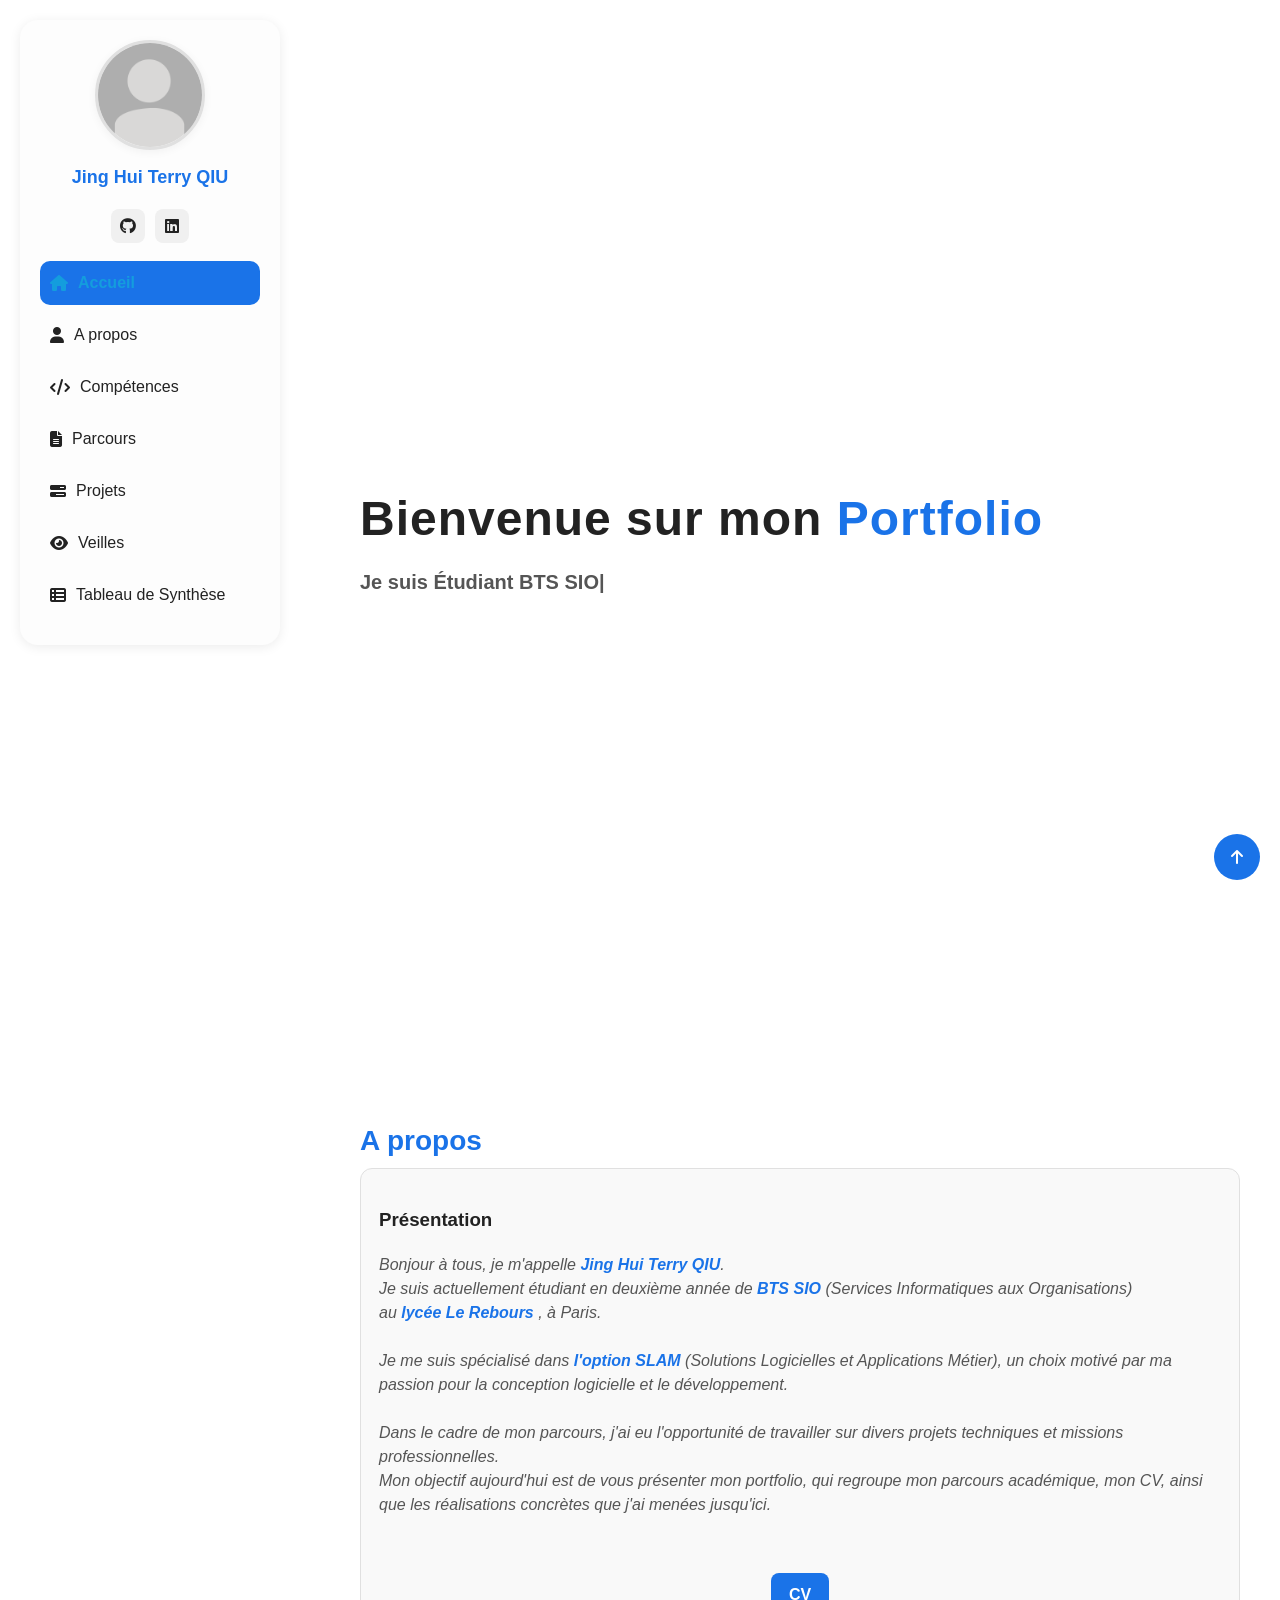
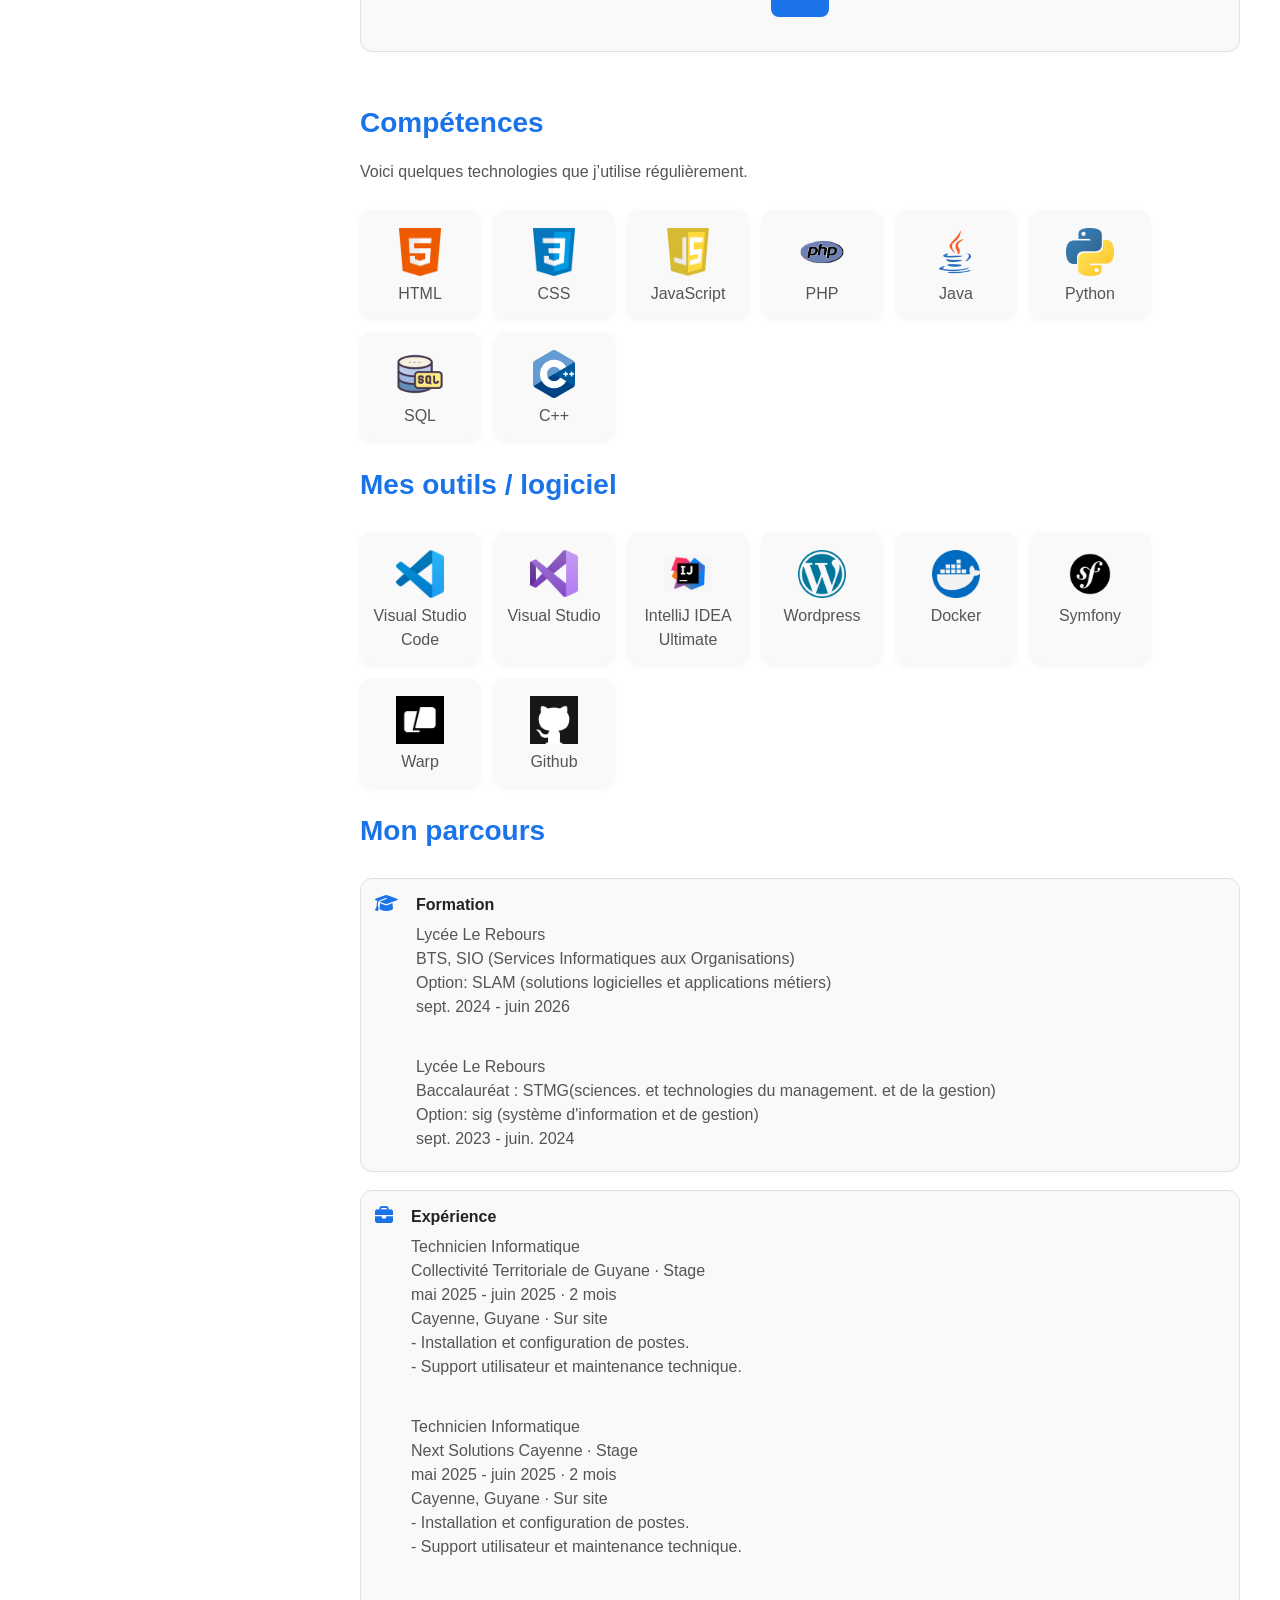
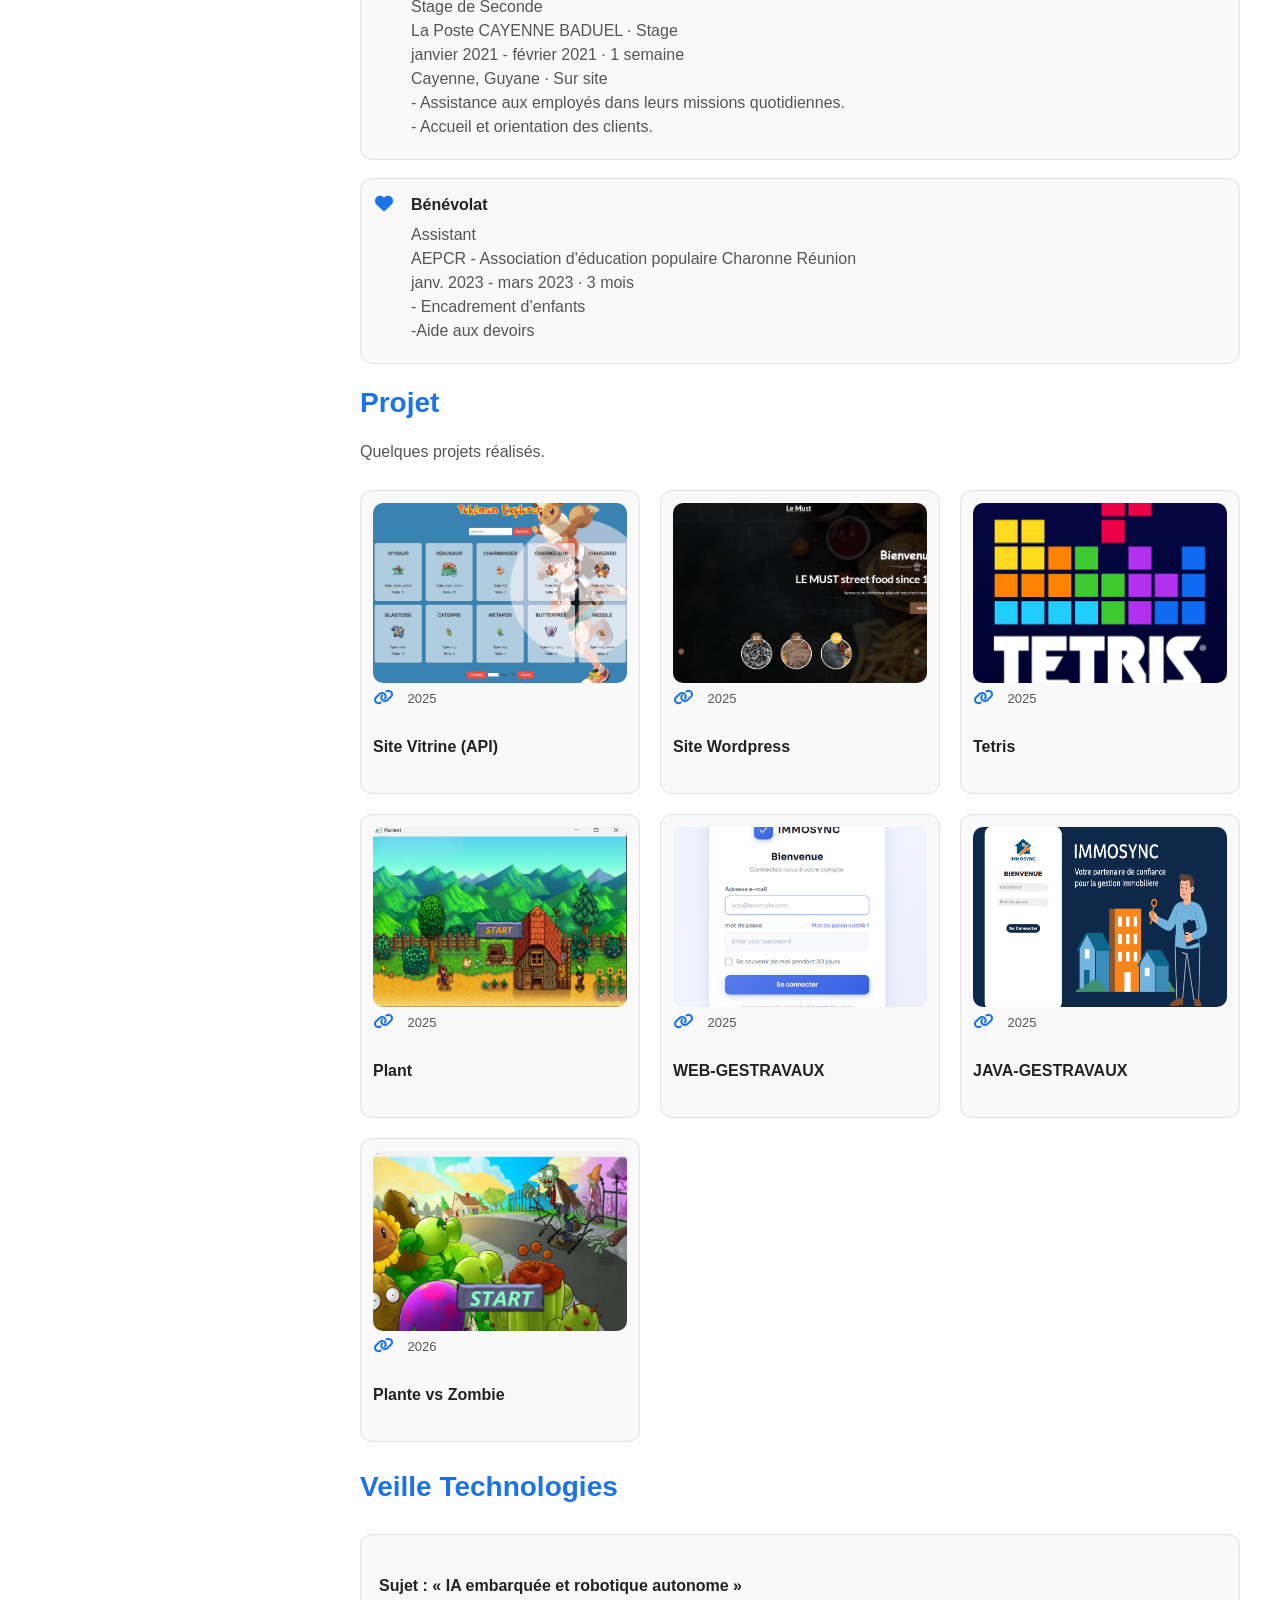
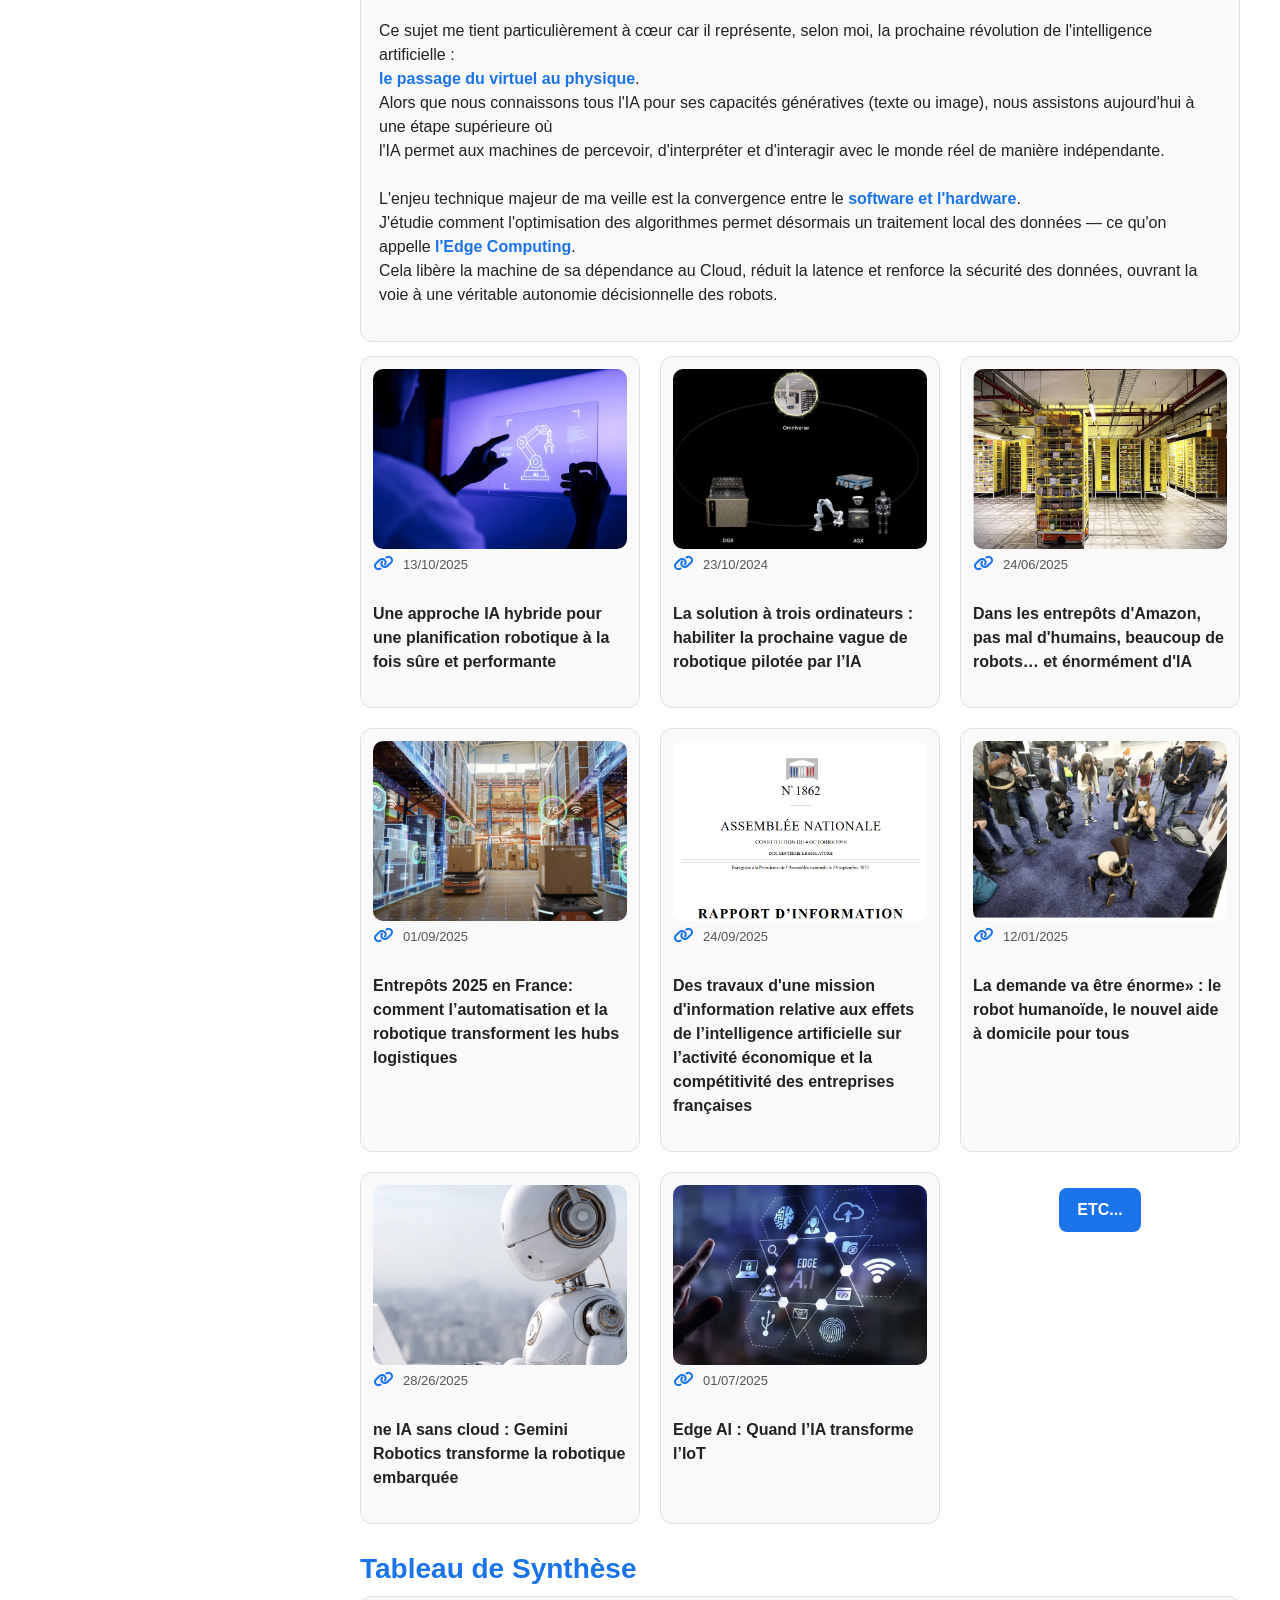
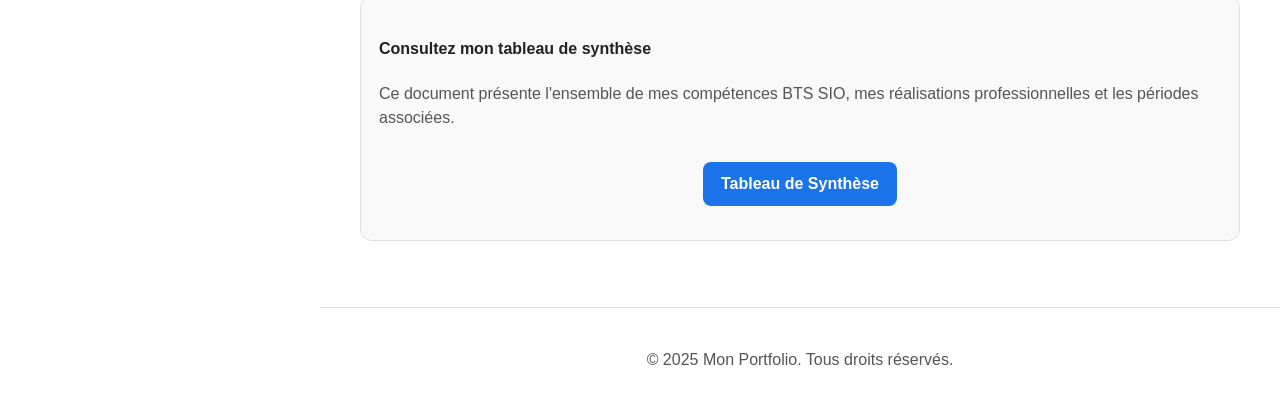
==== commit 47a4244a: "refixe veille" ====
--- a/index.html
+++ b/index.html
@@ -296,12 +296,12 @@
         <h4 class="title">Sujet : « IA embarquée et robotique autonome »</h4>
         <p>
         Ce sujet me tient particulièrement à cœur car il représente, selon moi, la prochaine révolution de l'intelligence artificielle : <br>
-        le passage du virtuel au physique.<br>
+        <b class="neon2">le passage du virtuel au physique</b>.<br>
         Alors que nous connaissons tous l'IA pour ses capacités génératives (texte ou image), nous assistons aujourd'hui à une étape supérieure où <br>
         l'IA permet aux machines de percevoir, d'interpréter et d'interagir avec le monde réel de manière indépendante.
           <br><br>
-        L'enjeu technique majeur de ma veille est la convergence entre le software et l'hardware.<br>
-        J'étudie comment l'optimisation des algorithmes permet désormais un traitement local des données — ce qu'on appelle l'Edge Computing. <br>
+        L'enjeu technique majeur de ma veille est la convergence entre le <b class="neon2">software et l'hardware</b>.<br>
+        J'étudie comment l'optimisation des algorithmes permet désormais un traitement local des données — ce qu'on appelle <b class="neon2">l'Edge Computing</b>. <br>
         Cela libère la machine de sa dépendance au Cloud, réduit la latence et renforce la sécurité des données, ouvrant la voie à une véritable autonomie décisionnelle des robots.
         </p>
       </div>
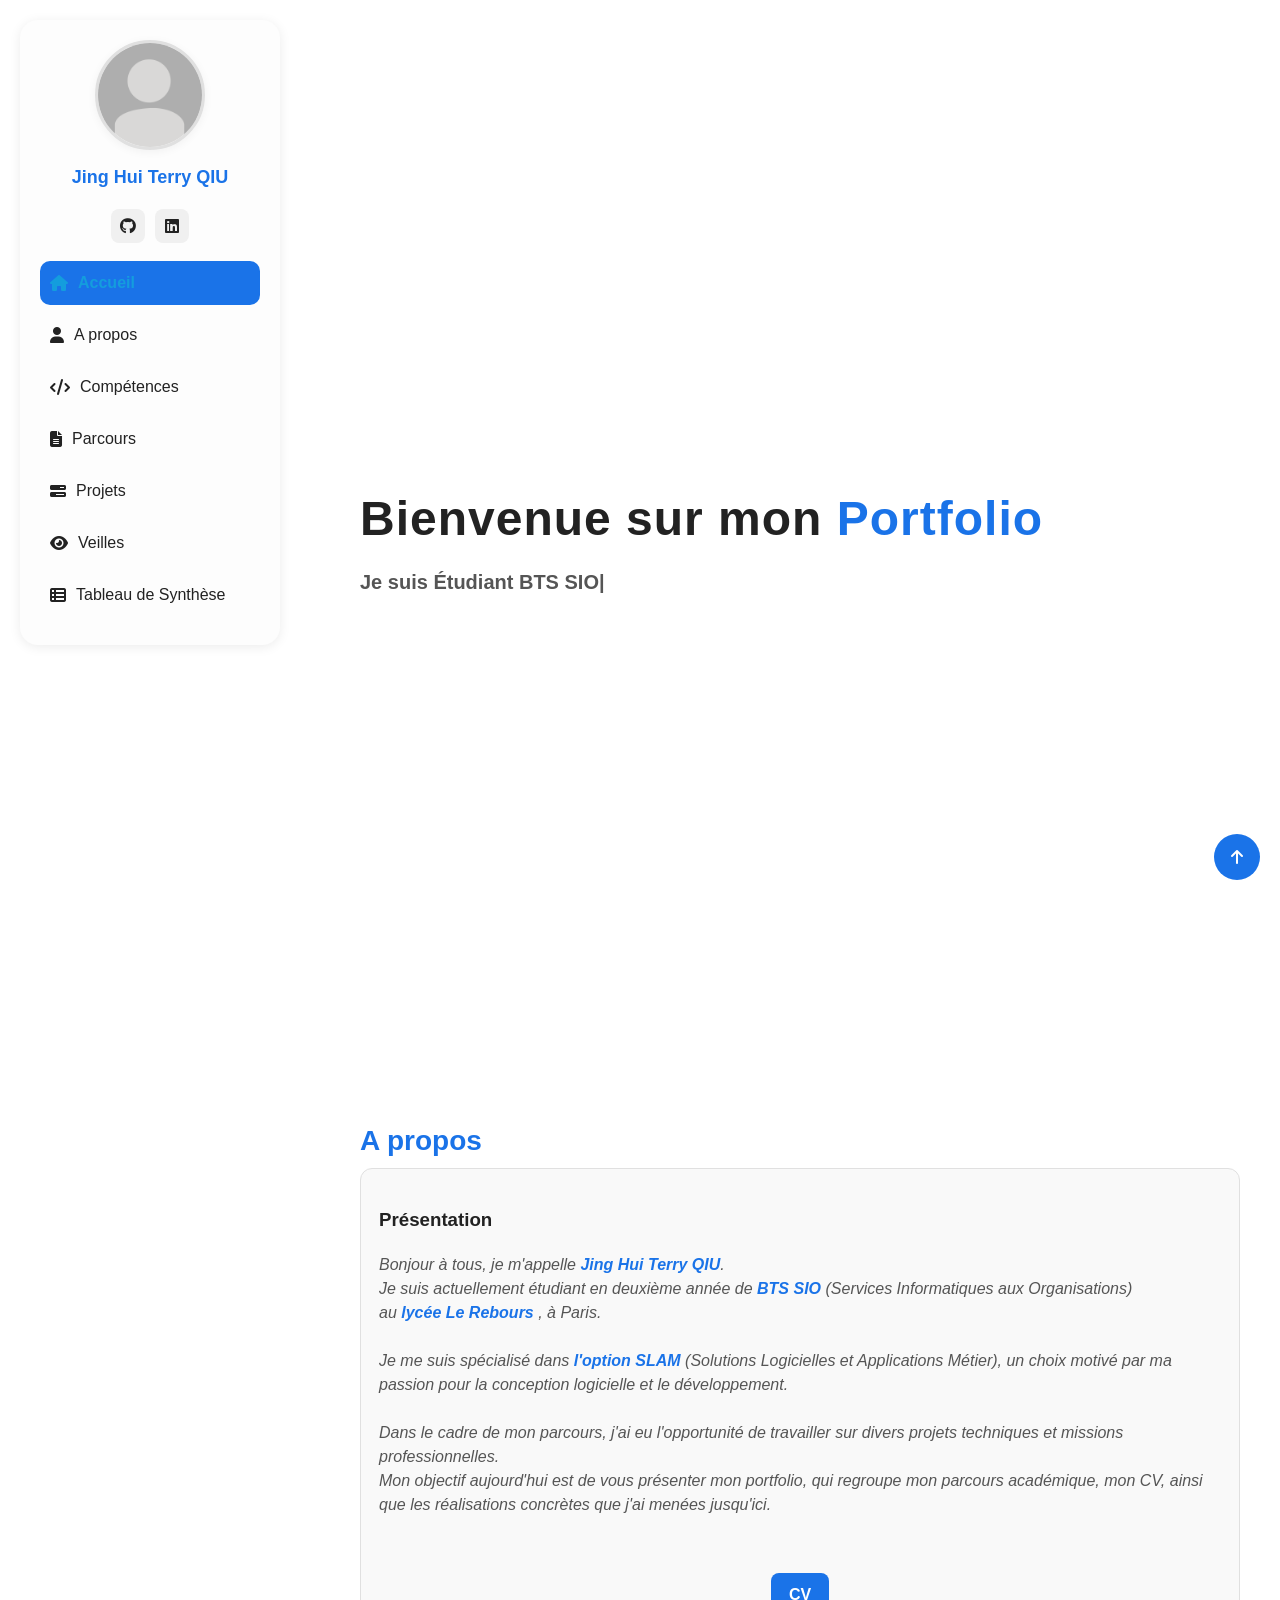
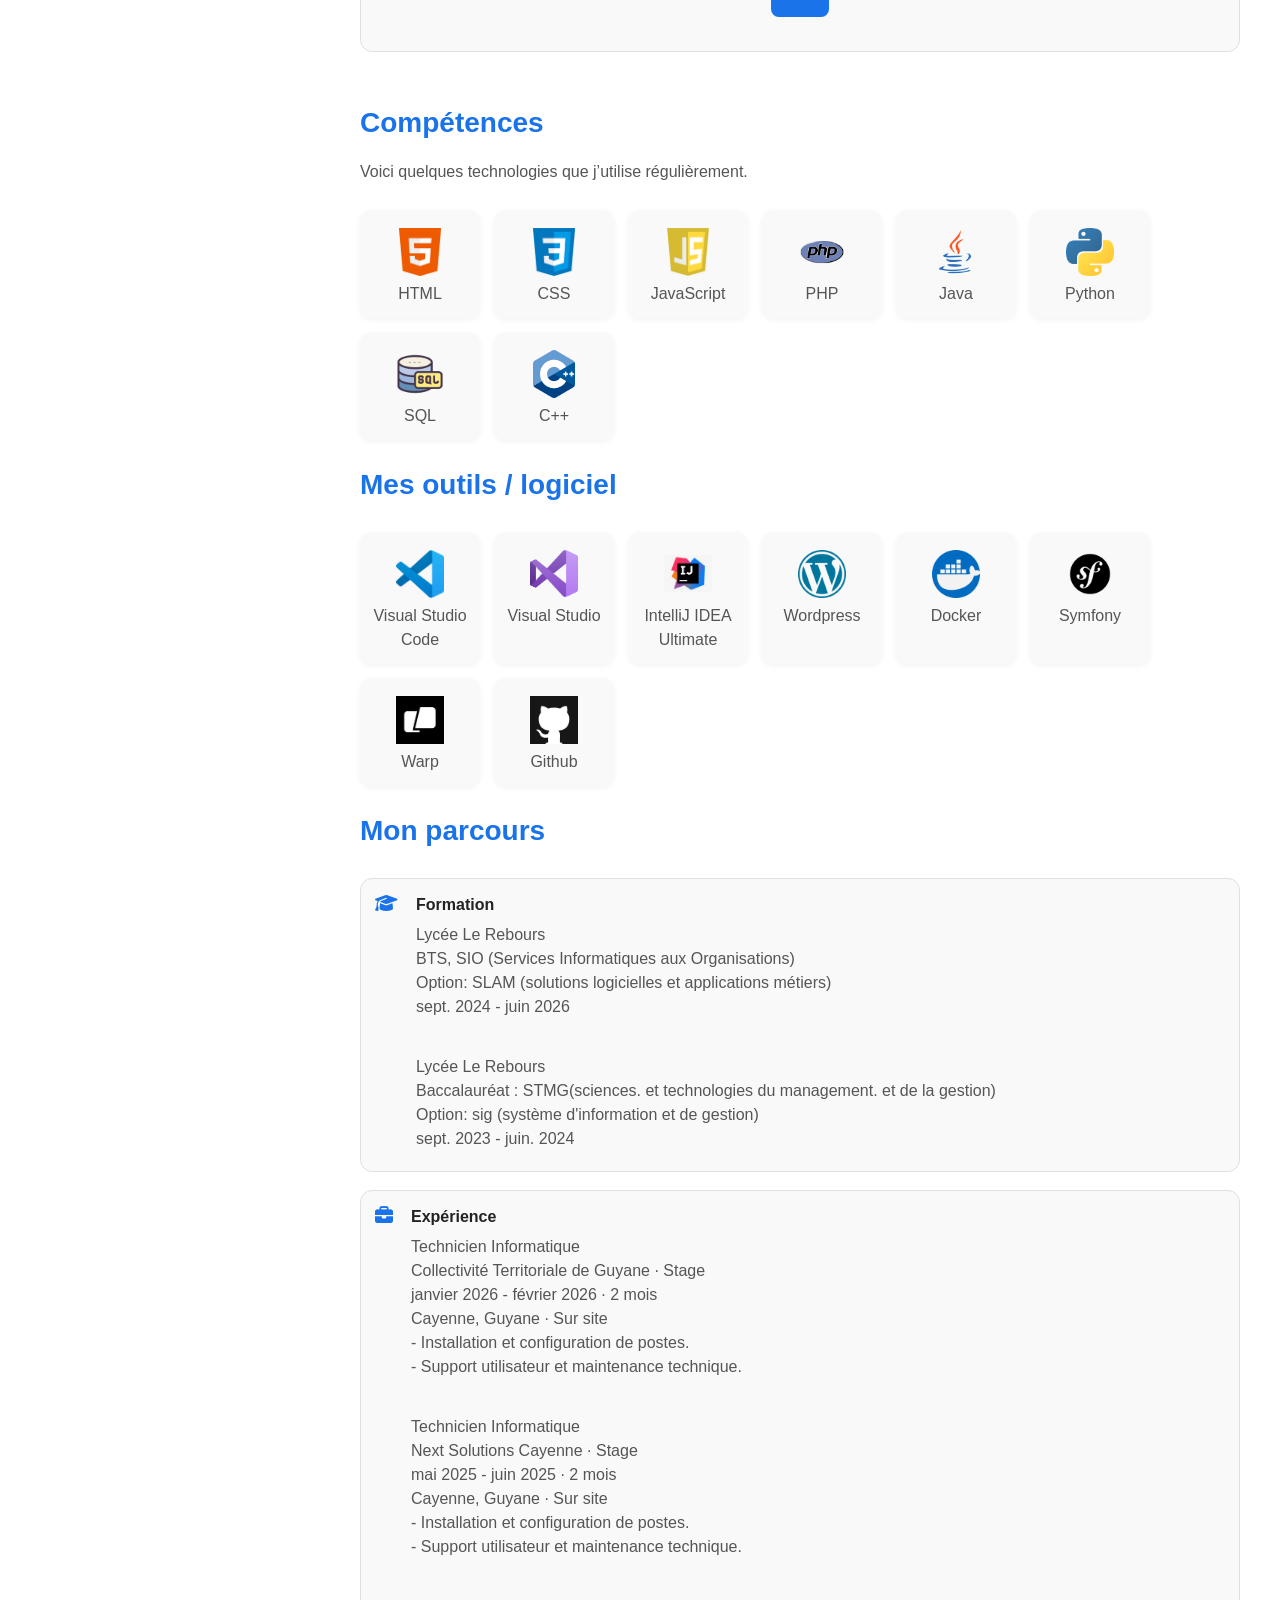
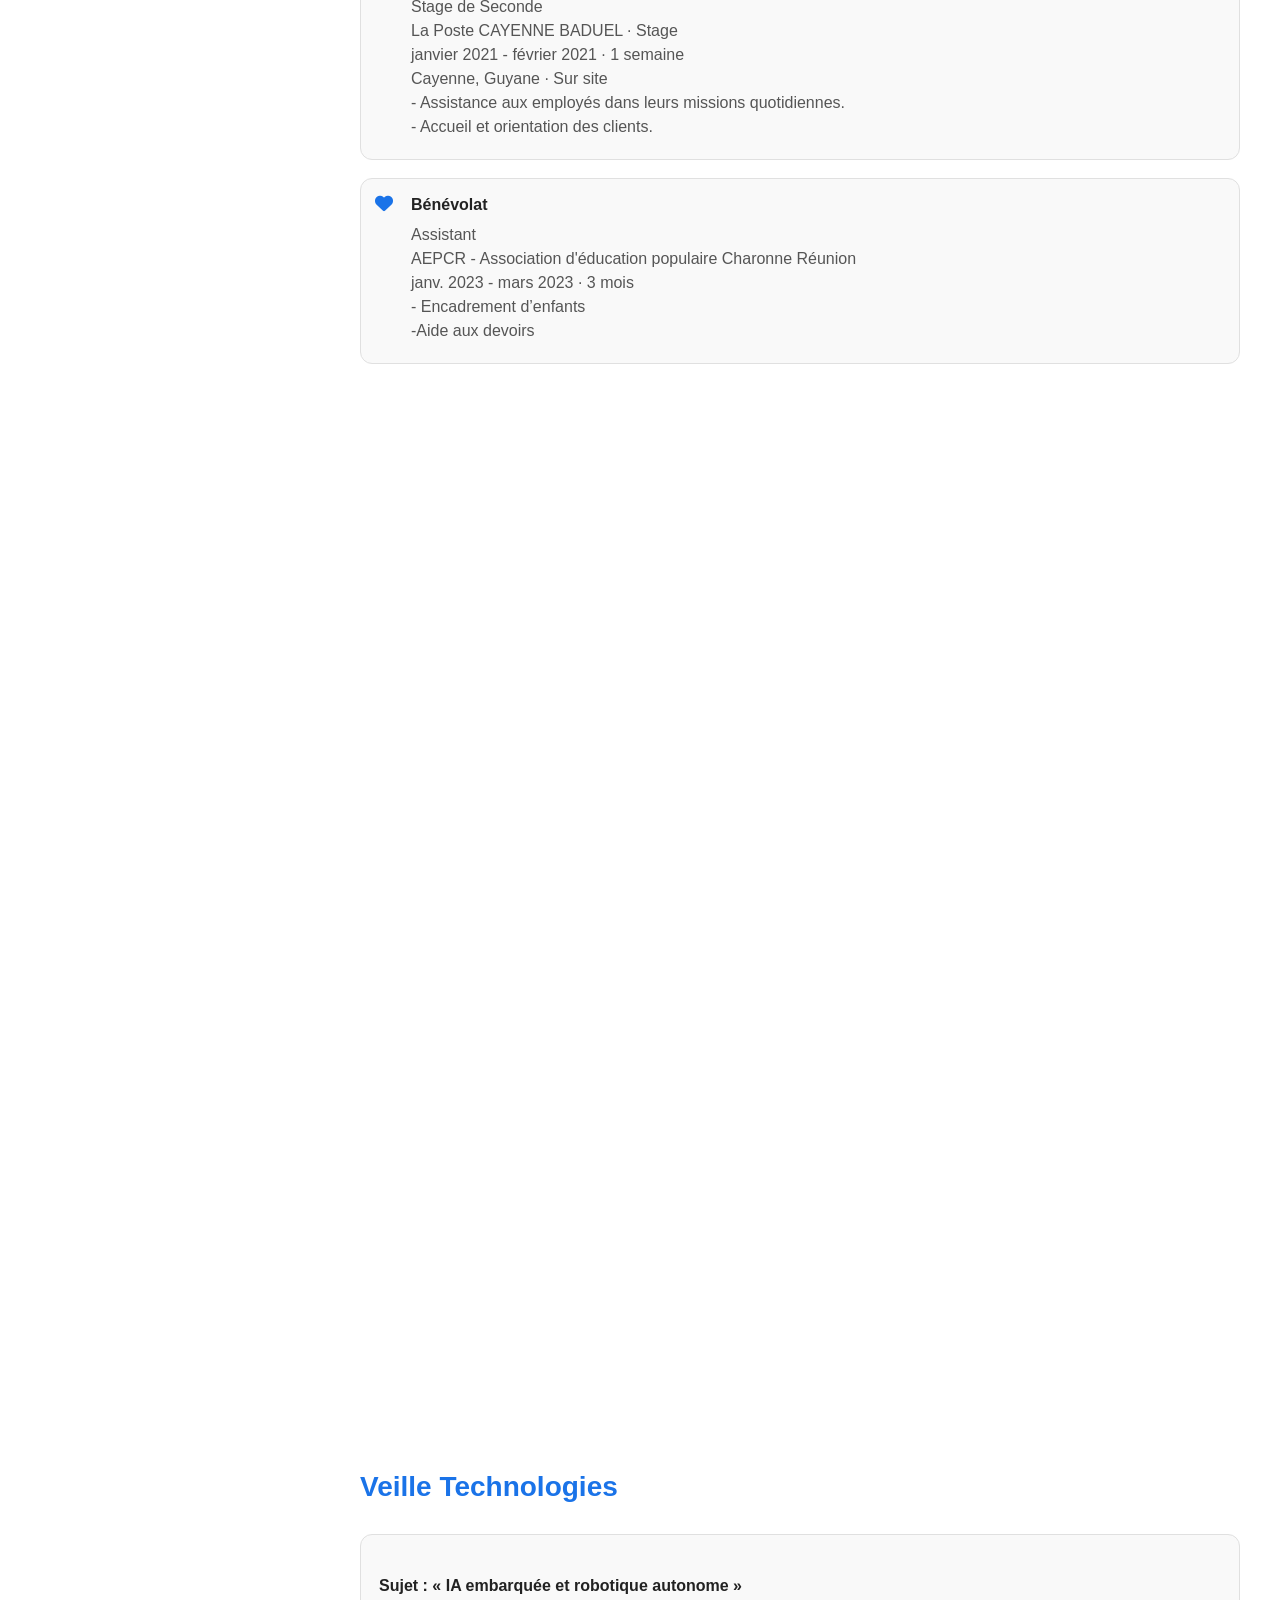
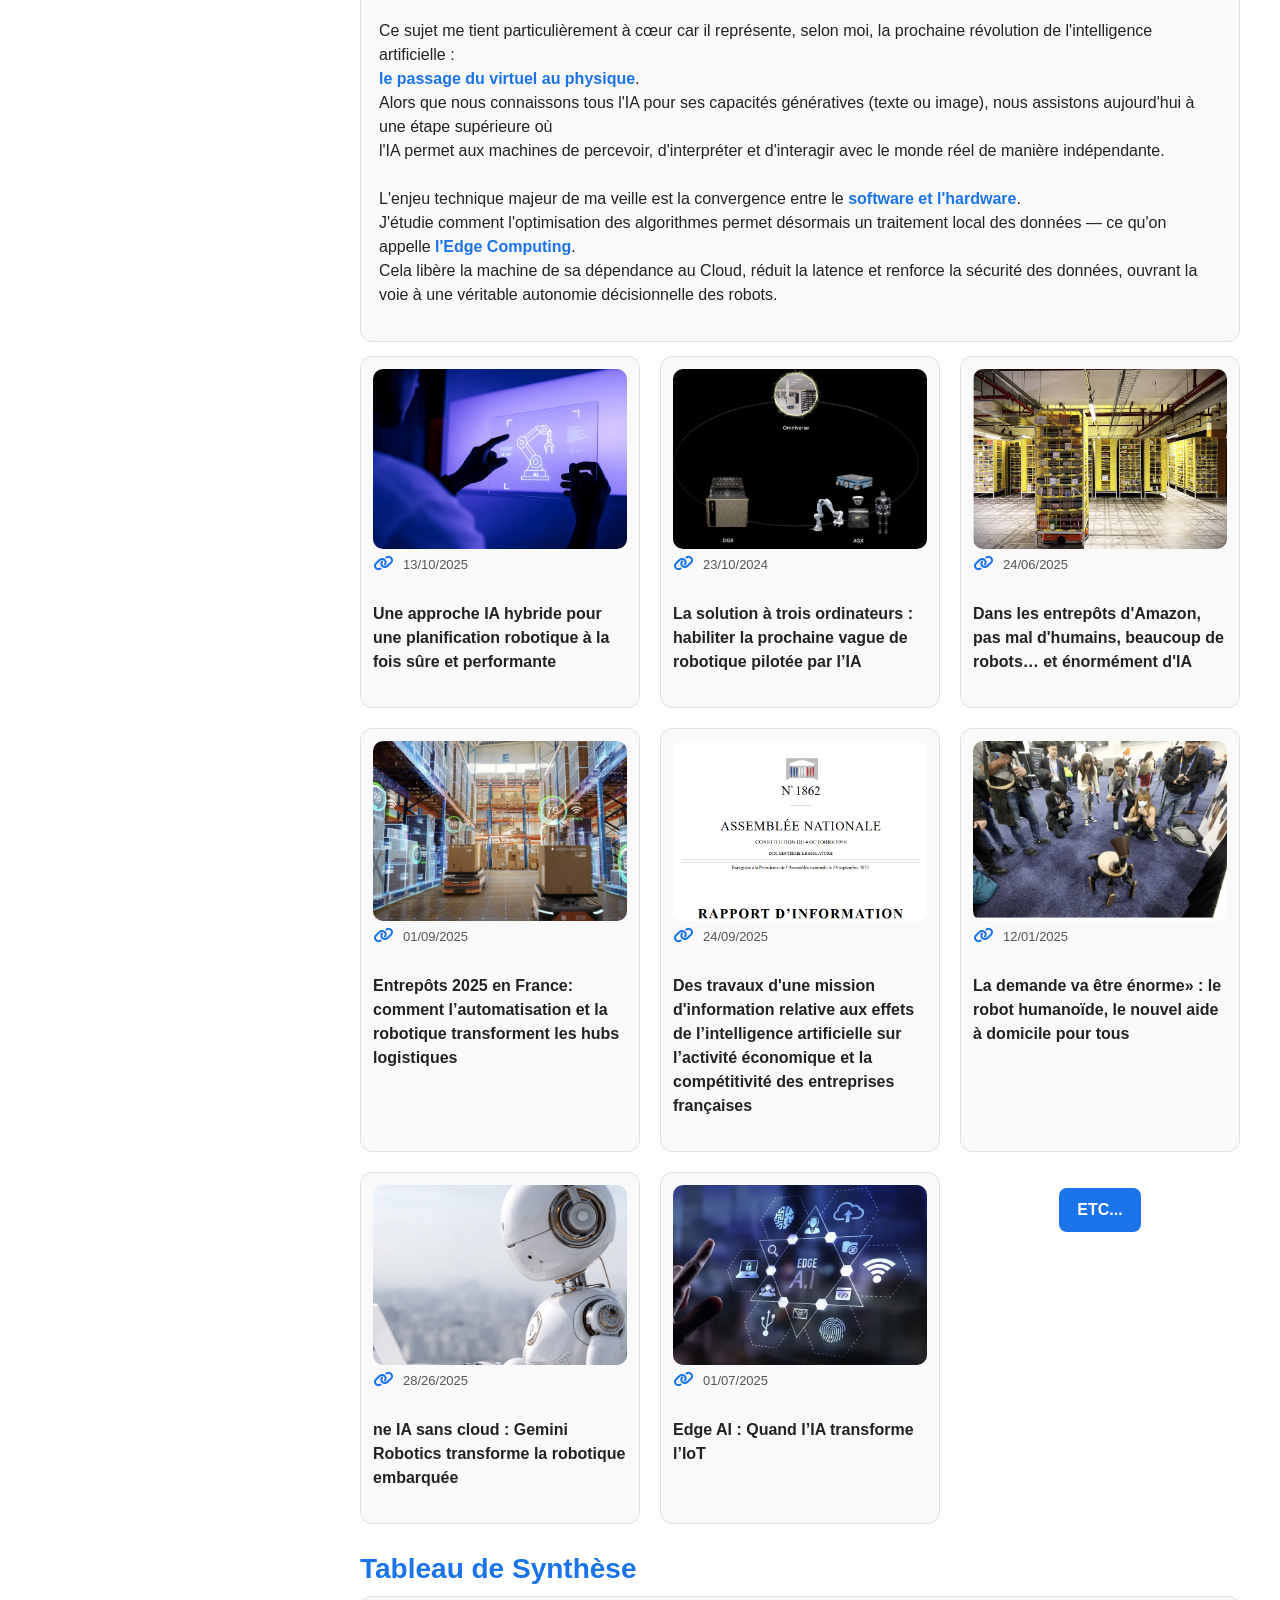
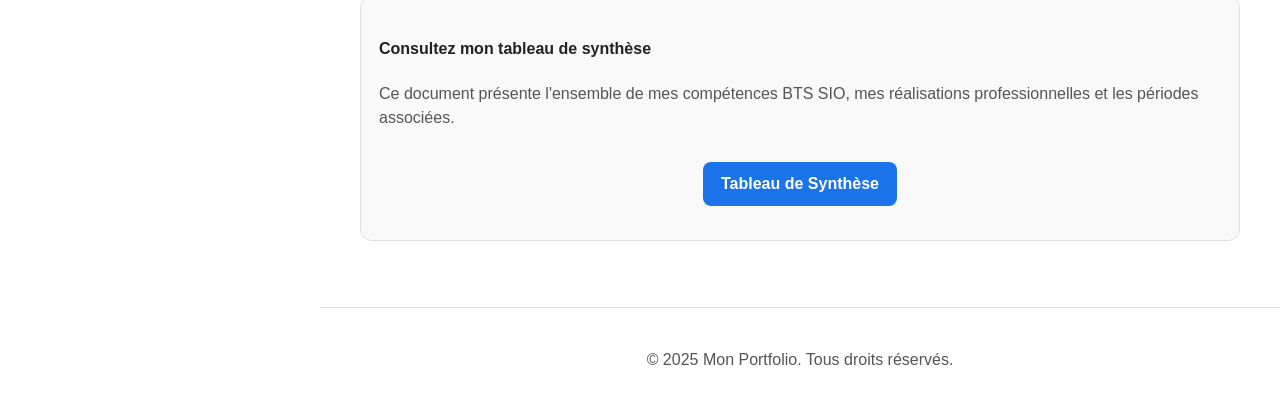
==== commit a2751d7e: "correct: experience" ====
--- a/index.html
+++ b/index.html
@@ -171,7 +171,7 @@
           <p>
           Technicien Informatique<br>
           Collectivité Territoriale de Guyane · Stage<br>
-          mai 2025 - juin 2025 · 2 mois<br>
+          janvier 2026 - février 2026 · 2 mois<br>
           Cayenne, Guyane · Sur site<br>
           - Installation et configuration de postes.<br>
           - Support utilisateur et maintenance technique.<br>
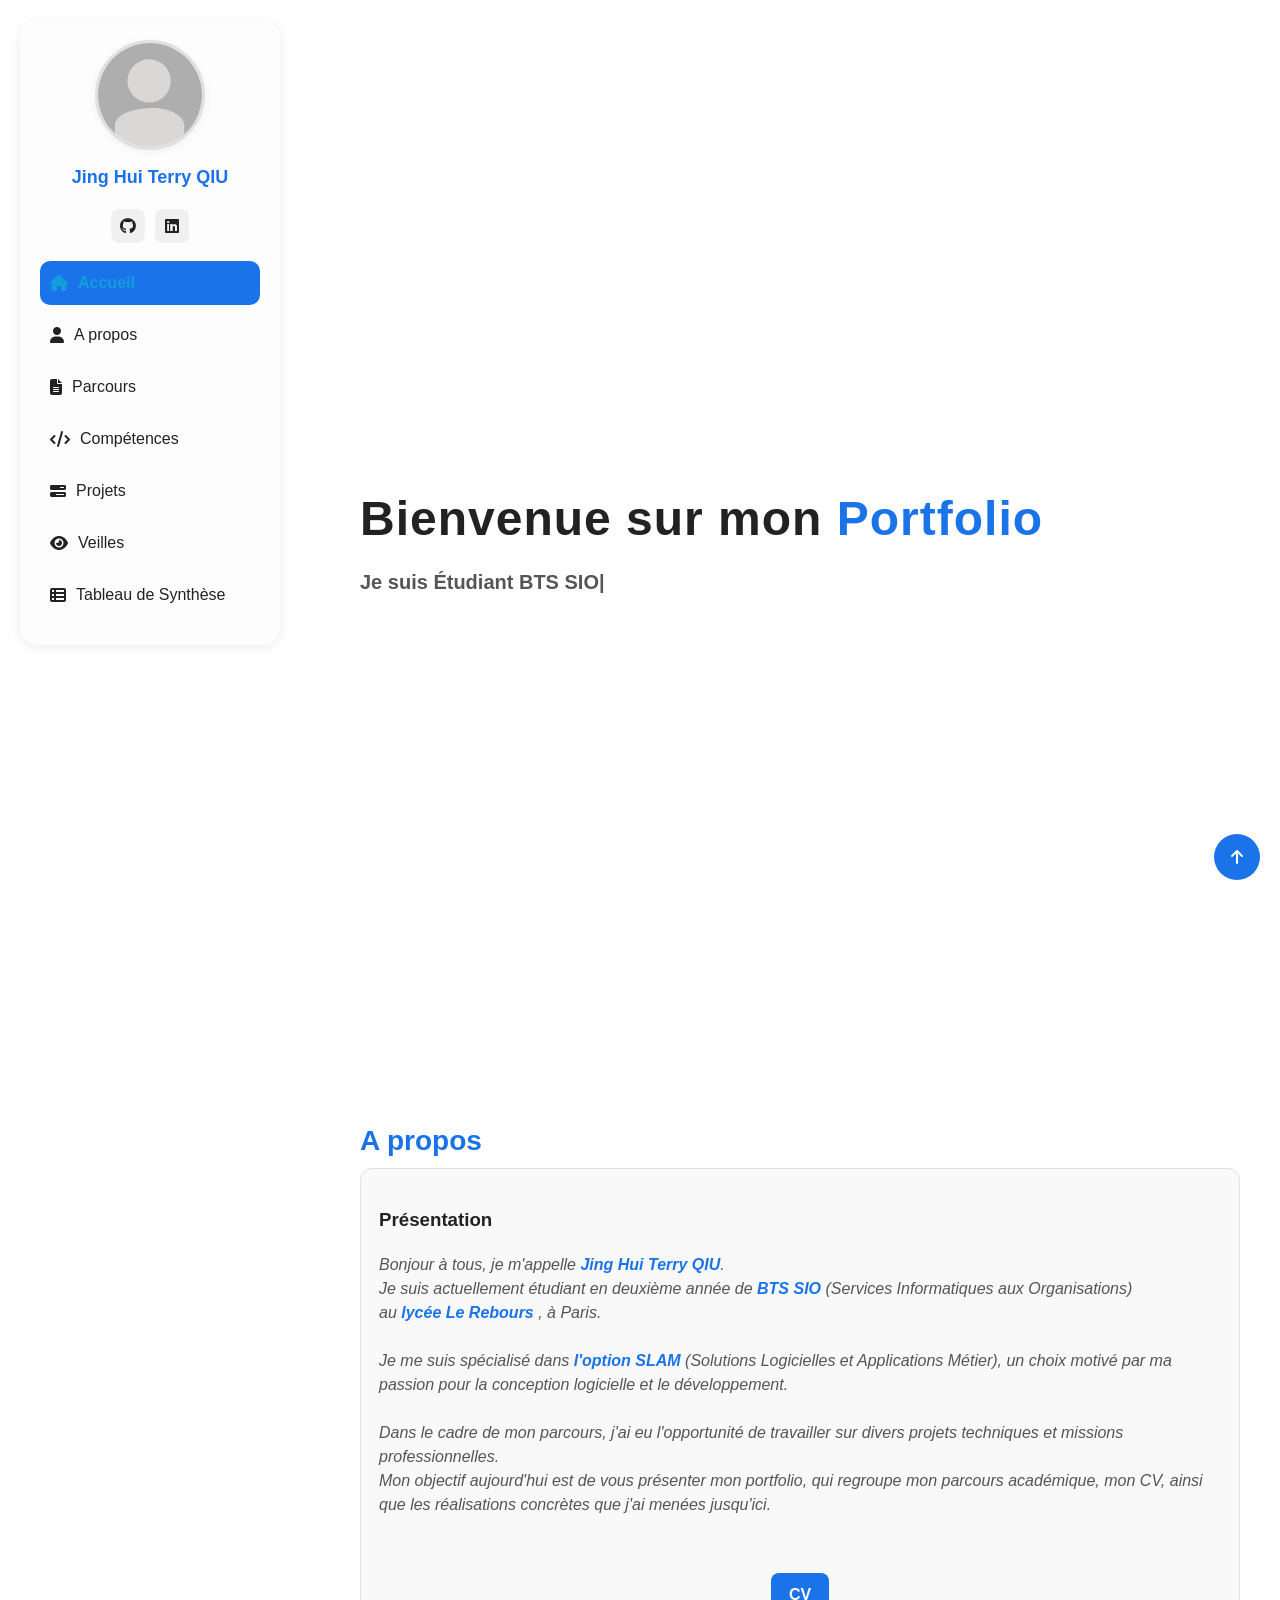
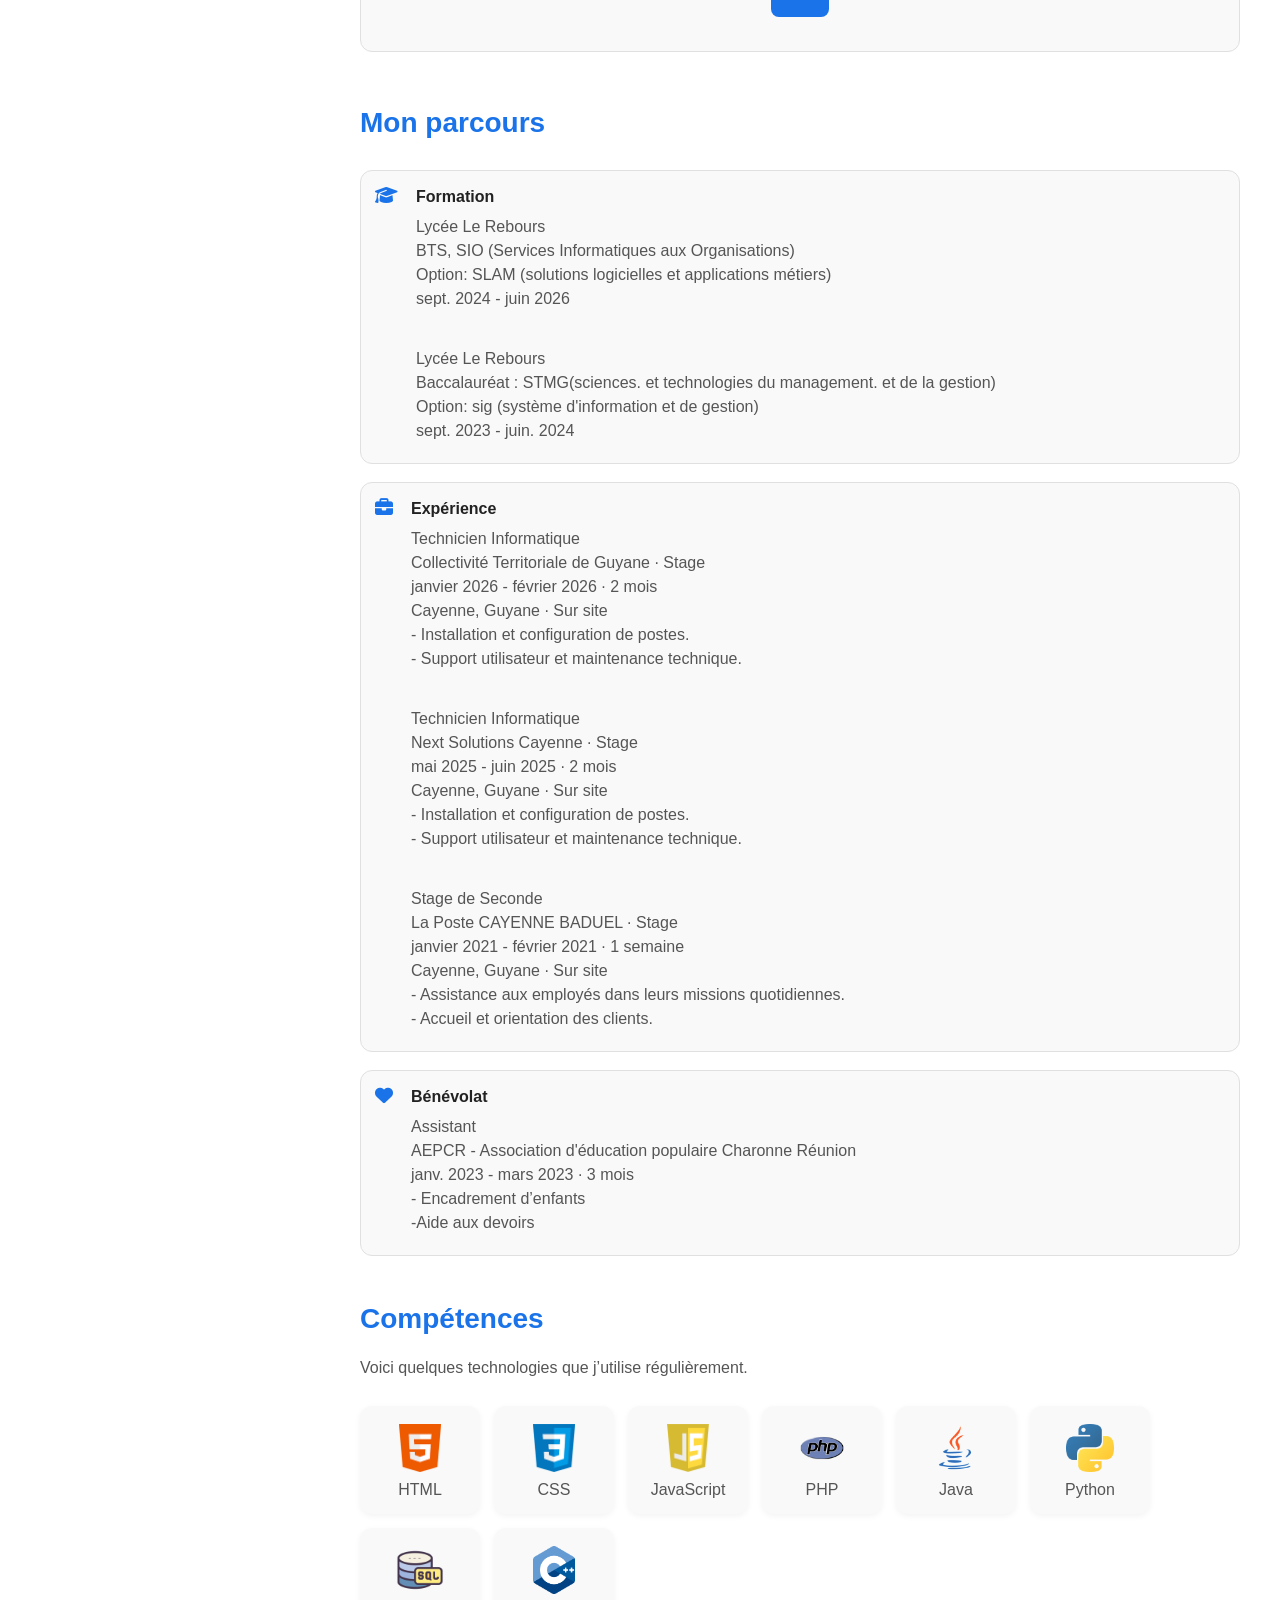
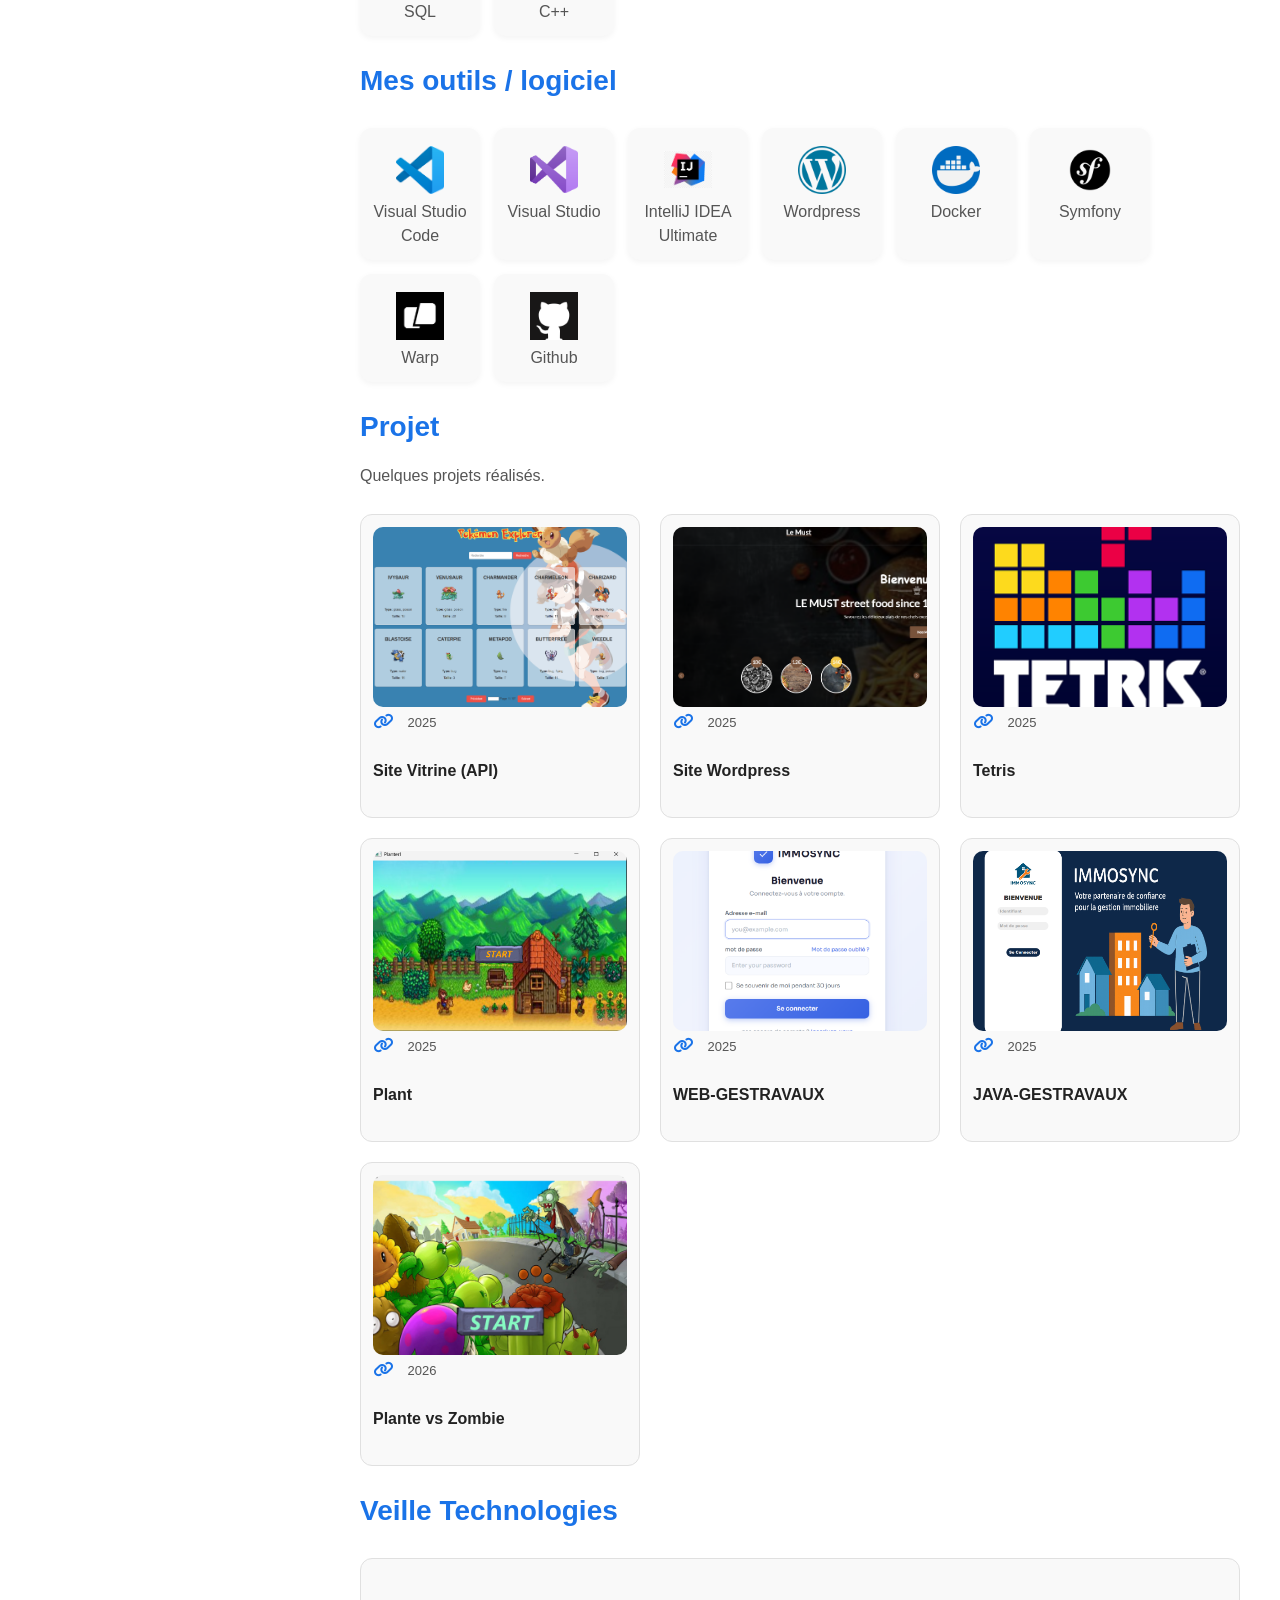
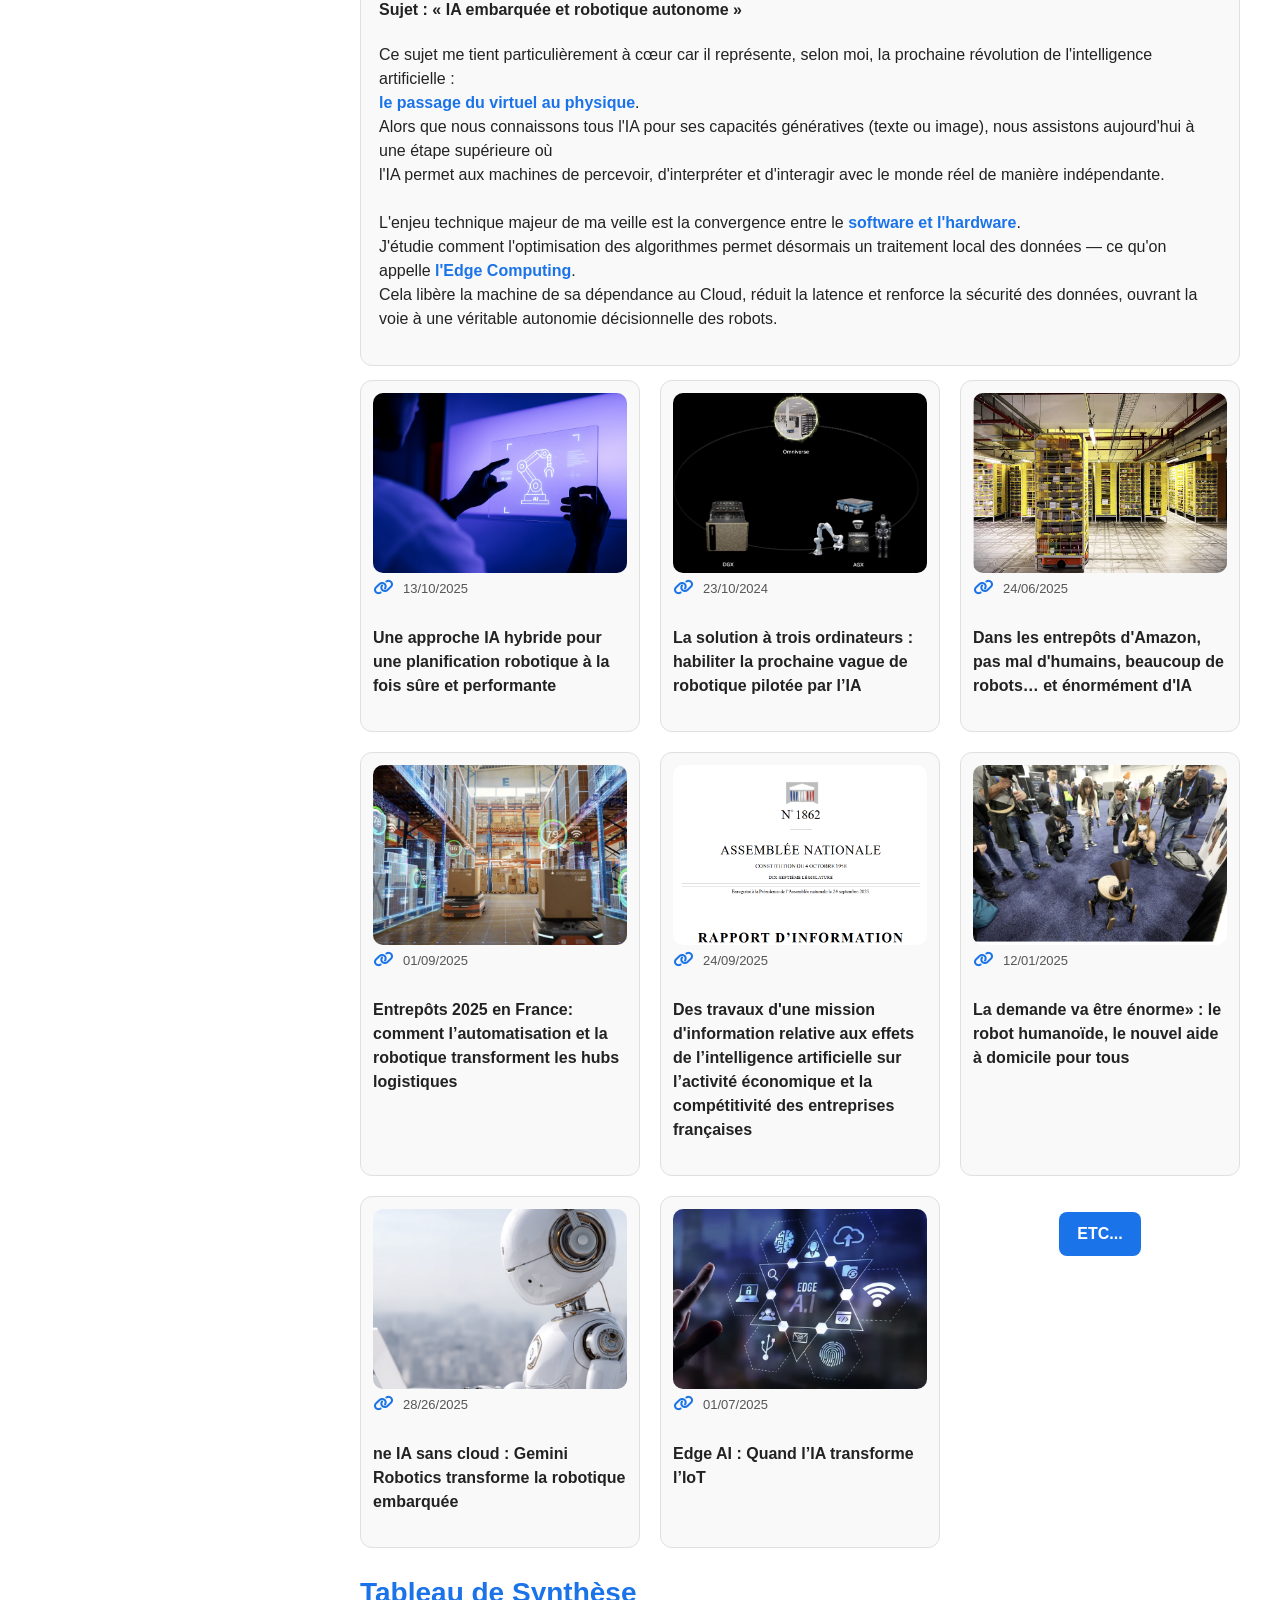
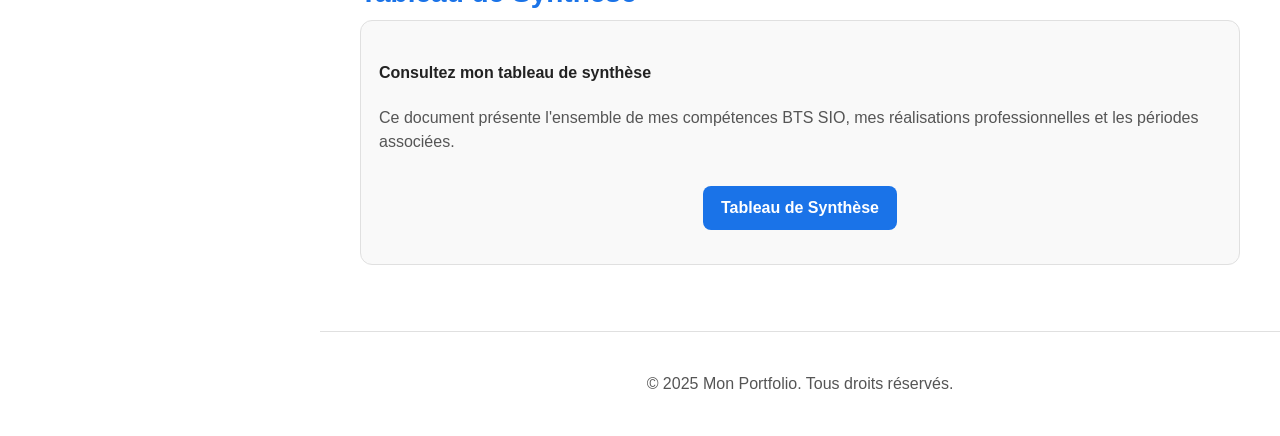
==== commit 84af63e0: "changement d'ordre" ====
--- a/index.html
+++ b/index.html
@@ -35,8 +35,8 @@
       <ul>
         <li class="active"><a href="#hero"><i class="fas fa-house"></i> <span>Accueil</span></a></li>
         <li><a href="#about"><i class="fas fa-user"></i> <span>A propos</span></a></li>
+        <li><a href="#section-parcours"><i class="fas fa-file-alt"></i> <span>Parcours</span></a></li>
         <li><a href="#section-competences"><i class="fas fa-code"></i> <span>Compétences</span></a></li>
-        <li><a href="#section-parcours"><i class="fas fa-file-alt"></i> <span>Parcours</span></a></li>
         <li><a href="#section-projet"><i class="fa-solid fa-bars-progress"></i> <span>Projets</span></a></li>
         <li><a href="#section-epreuves"><i class="fa-solid fa-eye"></i> <span>Veilles</span></a></li>
         <li><a href="#section-tableau"><i class="fa-solid fa-table-list"></i> <span>Tableau de Synthèse</span></a></li>
@@ -76,66 +76,6 @@
       </center>
     </div>
         </div>
-    </section>
-<br>
-    <section id="section-competences" class="section-competences reveal">
-      <div class="titre-section">
-        <h2>Compétences</h2>
-        <p>Voici quelques technologies que j’utilise régulièrement.</p>
-      </div>
-      <div class="skills-part">
-        <div class="skills-parent">
-          <div class="carte-competence reveal">
-            <div class="icone-competence"><img src="img/html.png" alt="HTML"></div>
-            <div class="skills-name"><p>HTML</p></div>
-          </div>
-          <div class="carte-competence reveal">
-            <div class="icone-competence"><img src="img/css.png" alt="CSS"></div>
-            <div class="skills-name"><p>CSS</p></div>
-          </div>
-          <div class="carte-competence reveal">
-            <div class="icone-competence"><img src="img/javascript.png" alt="JS"></div>
-            <div class="skills-name"><p>JavaScript</p></div>
-          </div>
-          <div class="carte-competence reveal">
-            <div class="icone-competence"><img src="img/php.png" alt="PHP"></div>
-            <div class="skills-name"><p>PHP</p></div>
-          </div>
-          <div class="carte-competence reveal">
-            <div class="icone-competence"><img src="img/java.png" alt="JAVA"></div>
-            <div class="skills-name"><p>Java</p></div>
-          </div>
-          <div class="carte-competence reveal">
-            <div class="icone-competence"><img src="img/python.png" alt="PY"></div>
-            <div class="skills-name"><p>Python</p></div>
-          </div>
-          <div class="carte-competence reveal">
-            <div class="icone-competence"><img src="img/sql.png" alt="SQL"></div>
-            <div class="skills-name"><p>SQL</p></div>
-          </div>
-          <div class="carte-competence reveal">
-            <div class="icone-competence"><img src="img/cpp.png" alt="CPP"></div>
-            <div class="skills-name"><p>C++</p></div>
-          </div>
-        </div>
-      </div>
-      <br>
-      <div class="titre-section">
-      <h2>Mes outils / logiciel</h2>
-      </div>
-      <div class="skills-part">
-        <div class="skills-parent">
-          <div class="carte-competence reveal"><div class="icone-competence"><img src="img/vscode.png" alt="vscode"></div><div class="skills-name"><p>Visual Studio Code</p></div></div>
-          <div class="carte-competence reveal"><div class="icone-competence"><img src="img/vs.png" alt="vs"></div><div class="skills-name"><p>Visual Studio</p></div></div>
-          <div class="carte-competence reveal"><div class="icone-competence"><img src="img/IJ.png" alt="IJU"></div><div class="skills-name"><p>IntelliJ IDEA Ultimate</p></div></div>
-          <div class="carte-competence reveal"><div class="icone-competence"><img src="img/wordpress.png" alt="wordpress"></div><div class="skills-name"><p>Wordpress</p></div></div>
-          <div class="carte-competence reveal"><div class="icone-competence"><img src="img/docker.png" alt="Docker"></div><div class="skills-name"><p>Docker</p></div></div>
-          <div class="carte-competence reveal"><div class="icone-competence"><img src="img/symfony.png" alt="symfony"></div><div class="skills-name"><p>Symfony</p></div></div>
-          <div class="carte-competence reveal"><div class="icone-competence"><img src="img/warp.png" alt="warp"></div><div class="skills-name"><p>Warp</p></div></div>
-          <div class="carte-competence reveal"><div class="icone-competence"><img src="img/github.png" alt="github"></div><div class="skills-name"><p>Github</p></div></div>
-        </div>
-      </div>  
-
     </section>
     <br>
     <section id="section-parcours" class="section-parcours reveal">
@@ -214,6 +154,67 @@
       </div>
     </section>
 
+    <br>
+    <section id="section-competences" class="section-competences reveal">
+      <div class="titre-section">
+        <h2>Compétences</h2>
+        <p>Voici quelques technologies que j’utilise régulièrement.</p>
+      </div>
+      <div class="skills-part">
+        <div class="skills-parent">
+          <div class="carte-competence reveal">
+            <div class="icone-competence"><img src="img/html.png" alt="HTML"></div>
+            <div class="skills-name"><p>HTML</p></div>
+          </div>
+          <div class="carte-competence reveal">
+            <div class="icone-competence"><img src="img/css.png" alt="CSS"></div>
+            <div class="skills-name"><p>CSS</p></div>
+          </div>
+          <div class="carte-competence reveal">
+            <div class="icone-competence"><img src="img/javascript.png" alt="JS"></div>
+            <div class="skills-name"><p>JavaScript</p></div>
+          </div>
+          <div class="carte-competence reveal">
+            <div class="icone-competence"><img src="img/php.png" alt="PHP"></div>
+            <div class="skills-name"><p>PHP</p></div>
+          </div>
+          <div class="carte-competence reveal">
+            <div class="icone-competence"><img src="img/java.png" alt="JAVA"></div>
+            <div class="skills-name"><p>Java</p></div>
+          </div>
+          <div class="carte-competence reveal">
+            <div class="icone-competence"><img src="img/python.png" alt="PY"></div>
+            <div class="skills-name"><p>Python</p></div>
+          </div>
+          <div class="carte-competence reveal">
+            <div class="icone-competence"><img src="img/sql.png" alt="SQL"></div>
+            <div class="skills-name"><p>SQL</p></div>
+          </div>
+          <div class="carte-competence reveal">
+            <div class="icone-competence"><img src="img/cpp.png" alt="CPP"></div>
+            <div class="skills-name"><p>C++</p></div>
+          </div>
+        </div>
+      </div>
+      <br>
+      <div class="titre-section">
+      <h2>Mes outils / logiciel</h2>
+      </div>
+      <div class="skills-part">
+        <div class="skills-parent">
+          <div class="carte-competence reveal"><div class="icone-competence"><img src="img/vscode.png" alt="vscode"></div><div class="skills-name"><p>Visual Studio Code</p></div></div>
+          <div class="carte-competence reveal"><div class="icone-competence"><img src="img/vs.png" alt="vs"></div><div class="skills-name"><p>Visual Studio</p></div></div>
+          <div class="carte-competence reveal"><div class="icone-competence"><img src="img/IJ.png" alt="IJU"></div><div class="skills-name"><p>IntelliJ IDEA Ultimate</p></div></div>
+          <div class="carte-competence reveal"><div class="icone-competence"><img src="img/wordpress.png" alt="wordpress"></div><div class="skills-name"><p>Wordpress</p></div></div>
+          <div class="carte-competence reveal"><div class="icone-competence"><img src="img/docker.png" alt="Docker"></div><div class="skills-name"><p>Docker</p></div></div>
+          <div class="carte-competence reveal"><div class="icone-competence"><img src="img/symfony.png" alt="symfony"></div><div class="skills-name"><p>Symfony</p></div></div>
+          <div class="carte-competence reveal"><div class="icone-competence"><img src="img/warp.png" alt="warp"></div><div class="skills-name"><p>Warp</p></div></div>
+          <div class="carte-competence reveal"><div class="icone-competence"><img src="img/github.png" alt="github"></div><div class="skills-name"><p>Github</p></div></div>
+        </div>
+      </div>  
+
+    </section>
+    <br>
     <section id="section-projet" class="section-projet reveal">
       <div class="titre-section">
         <h2>Projet</h2>
